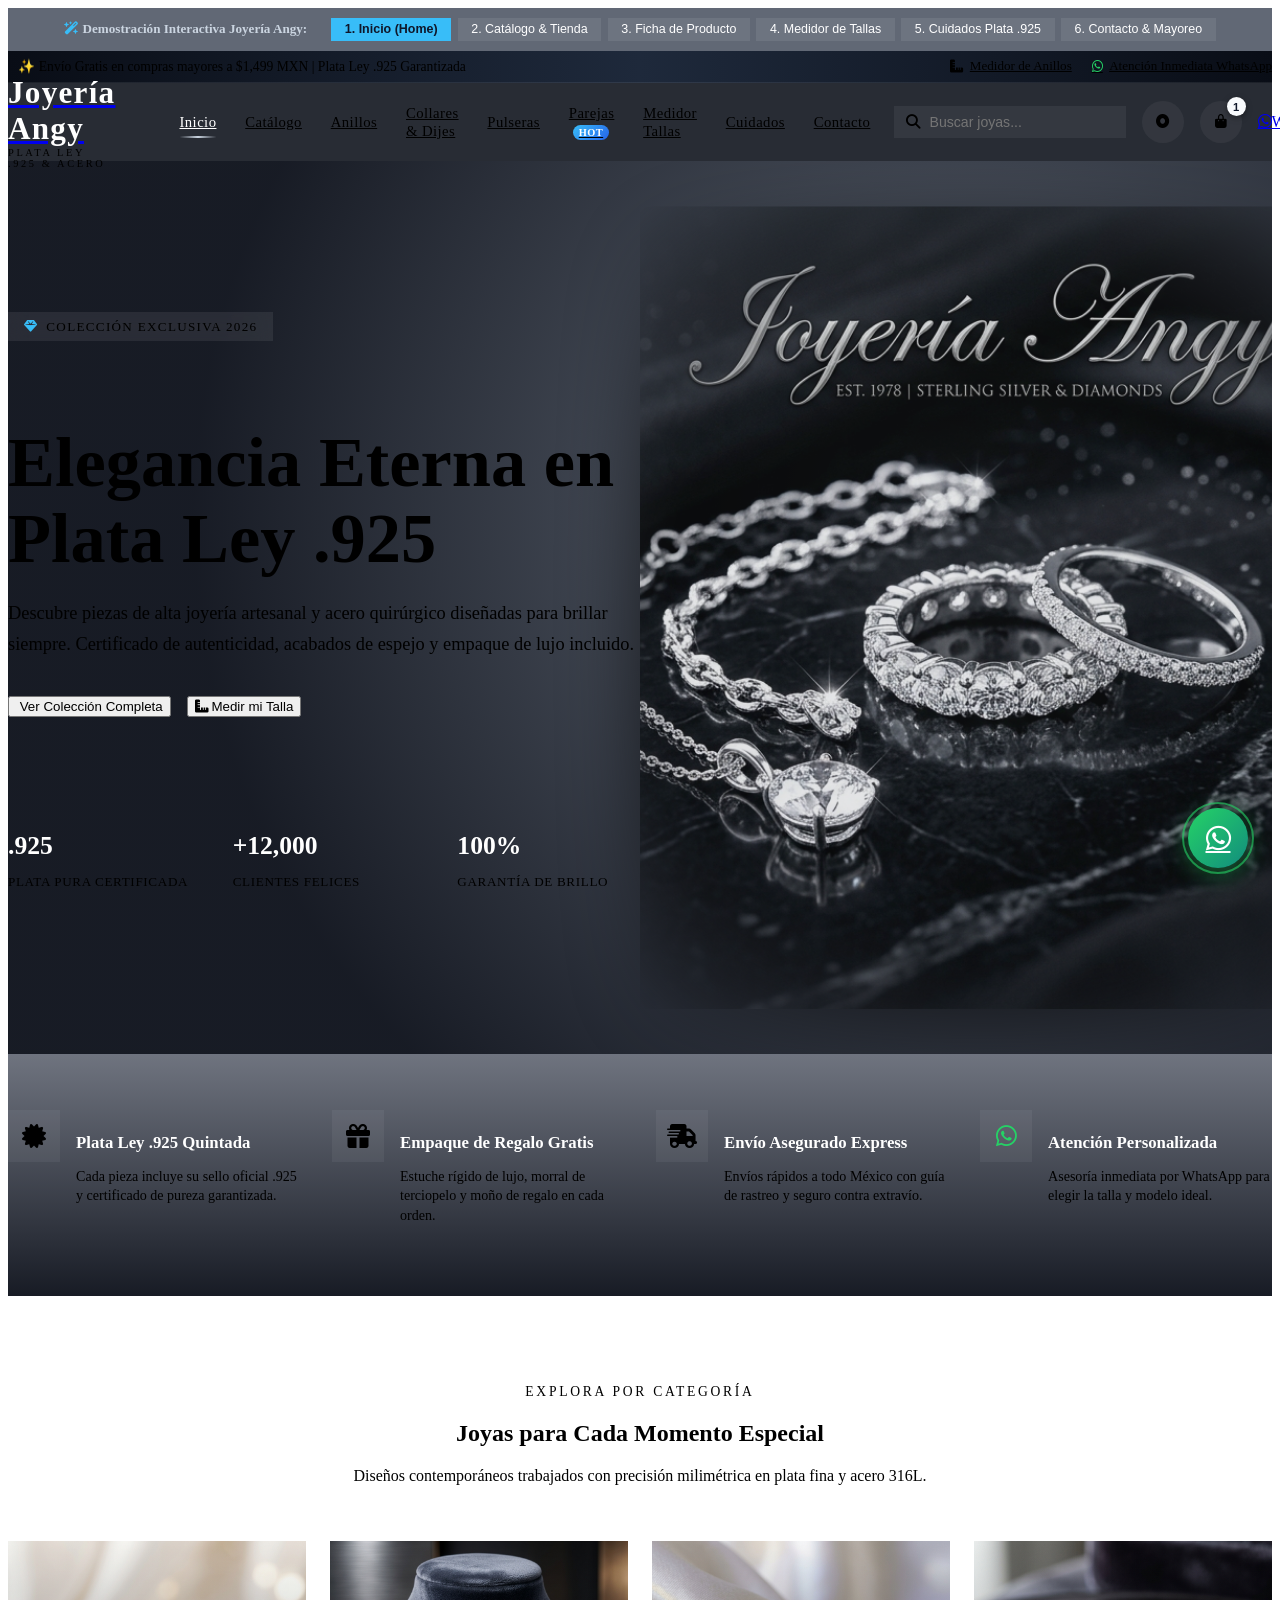
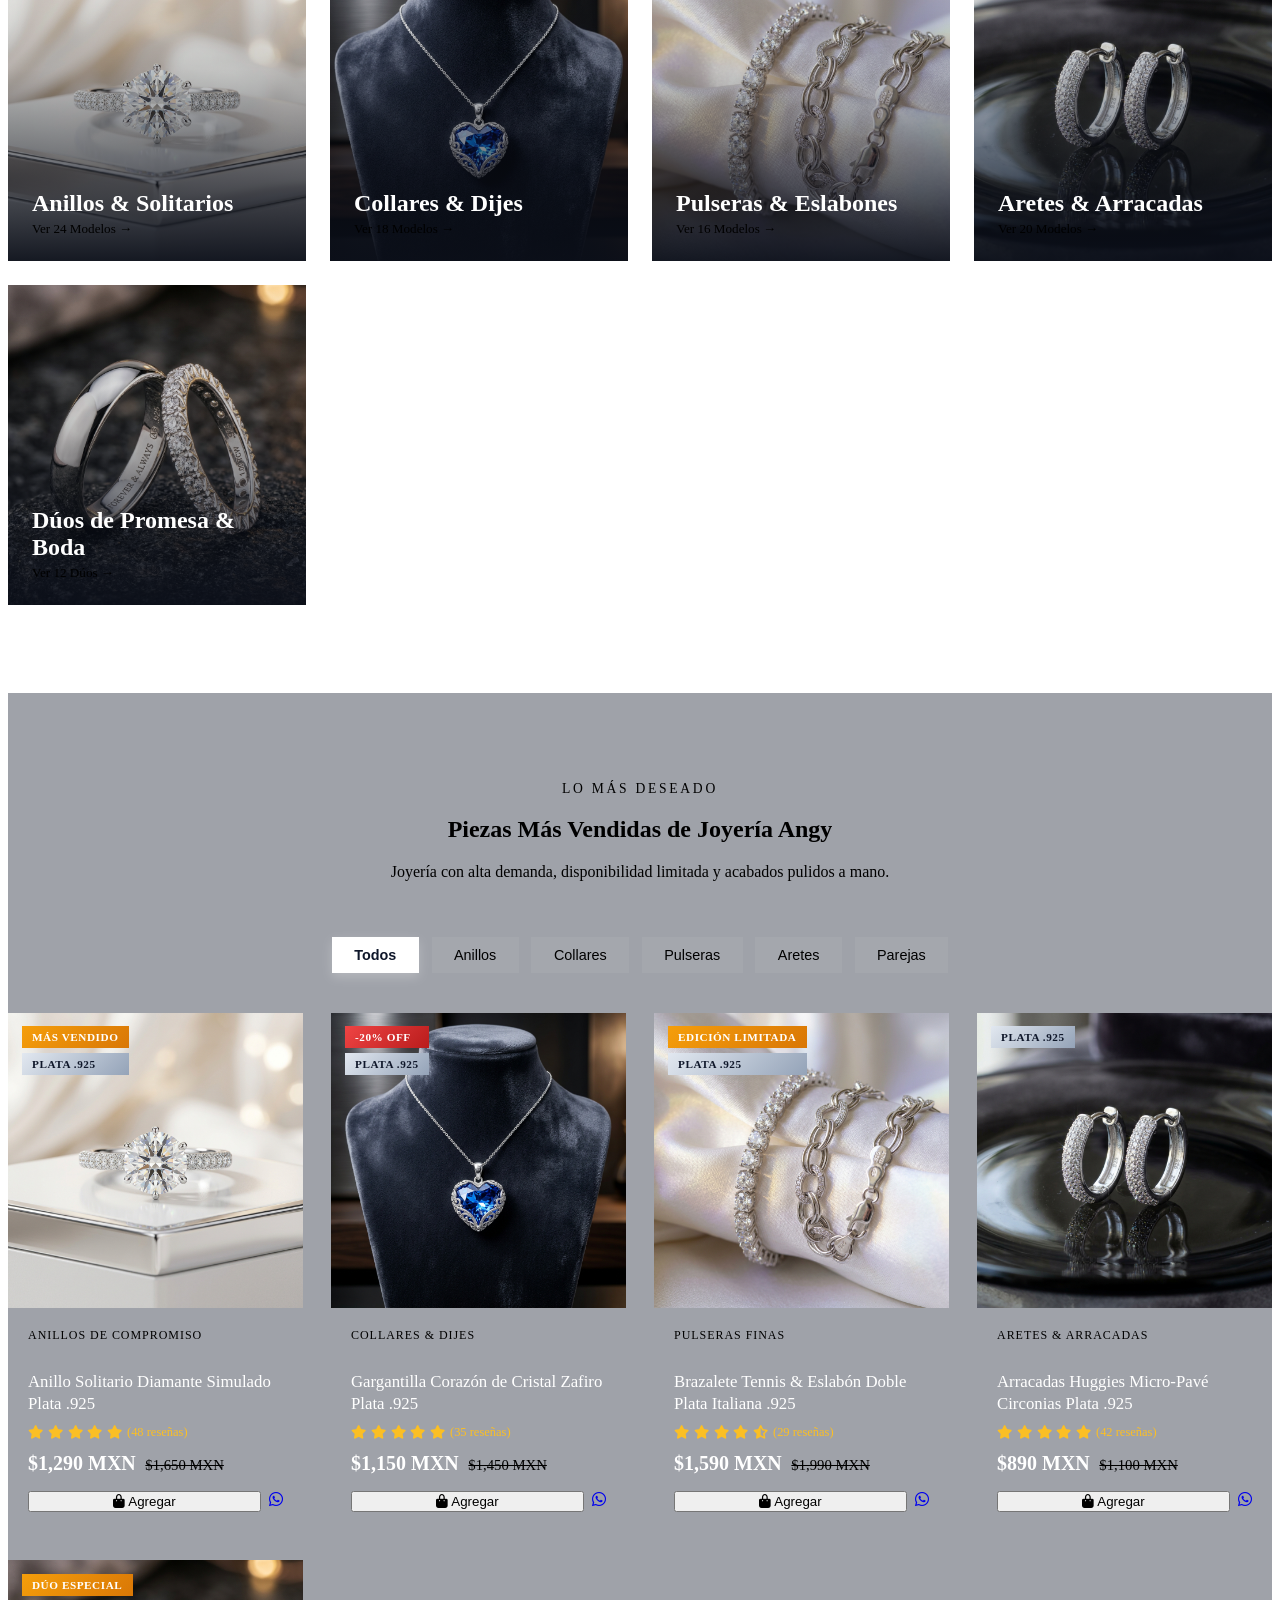
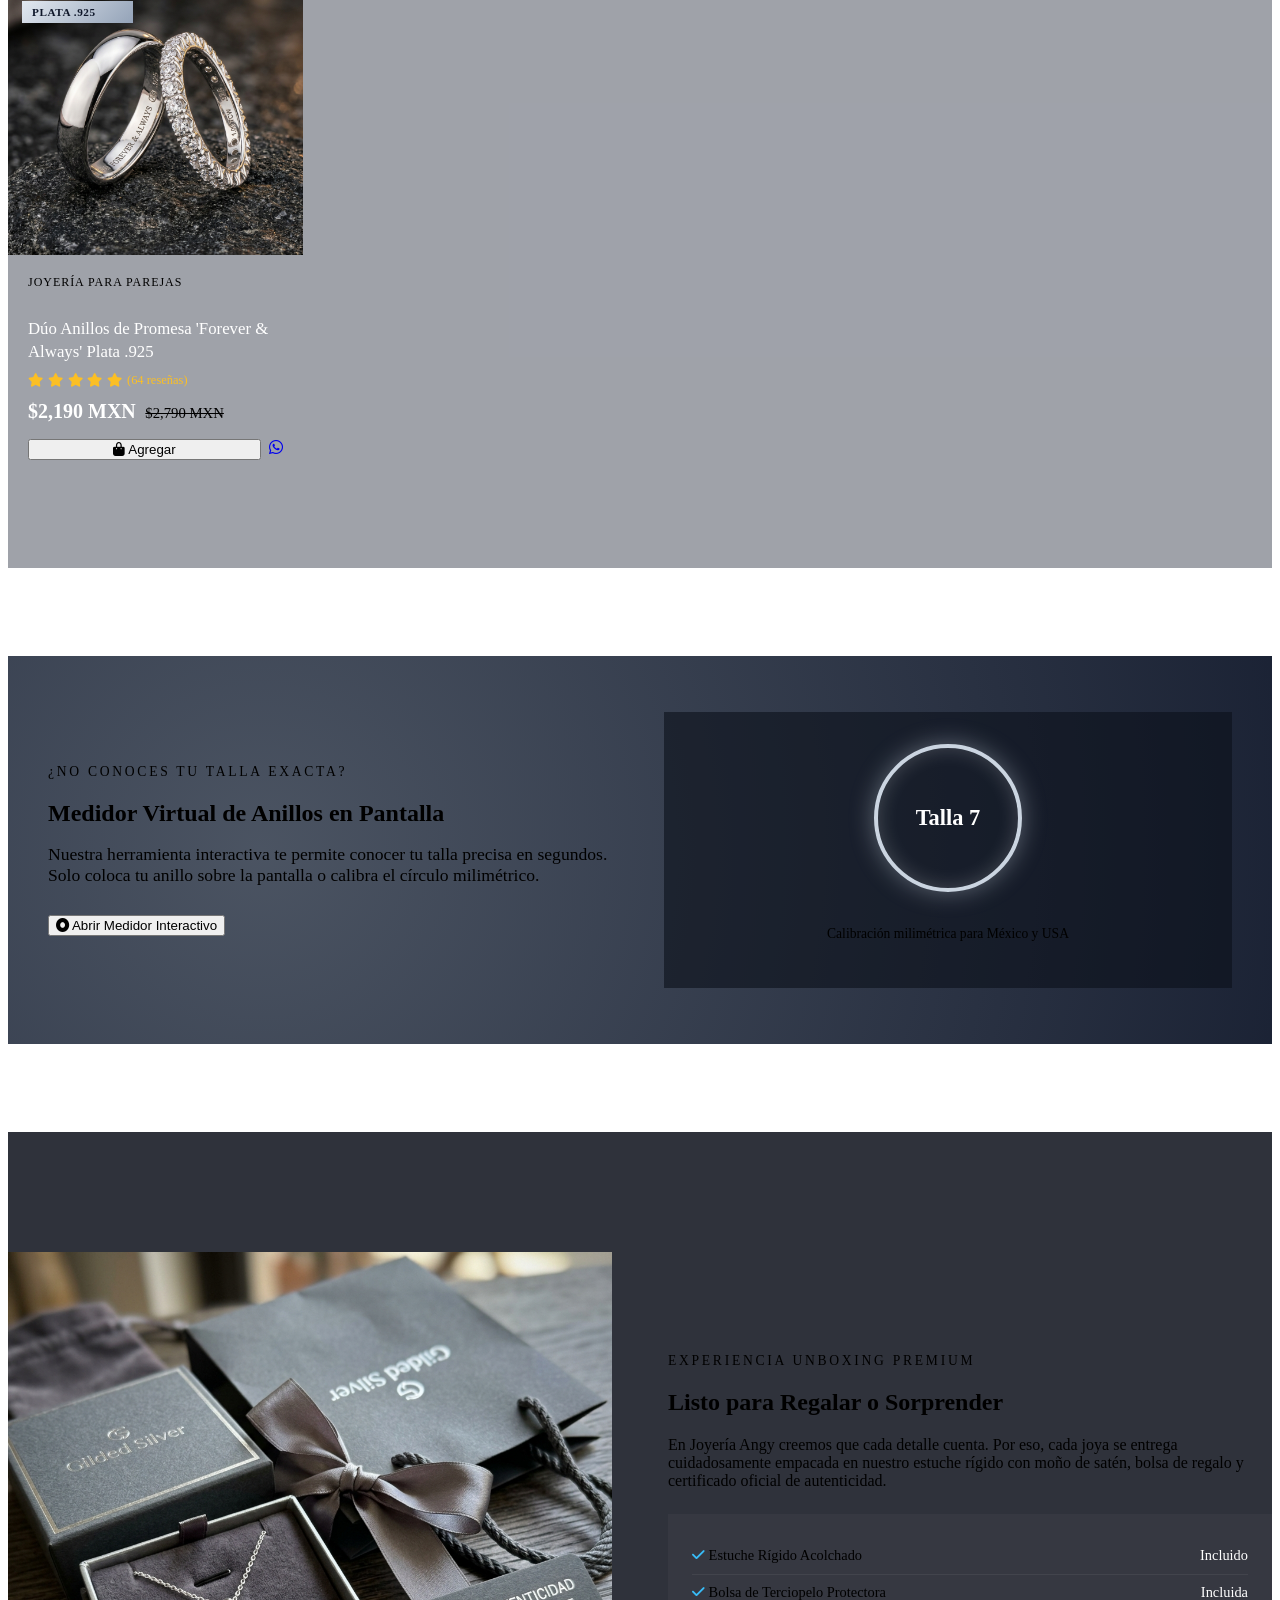
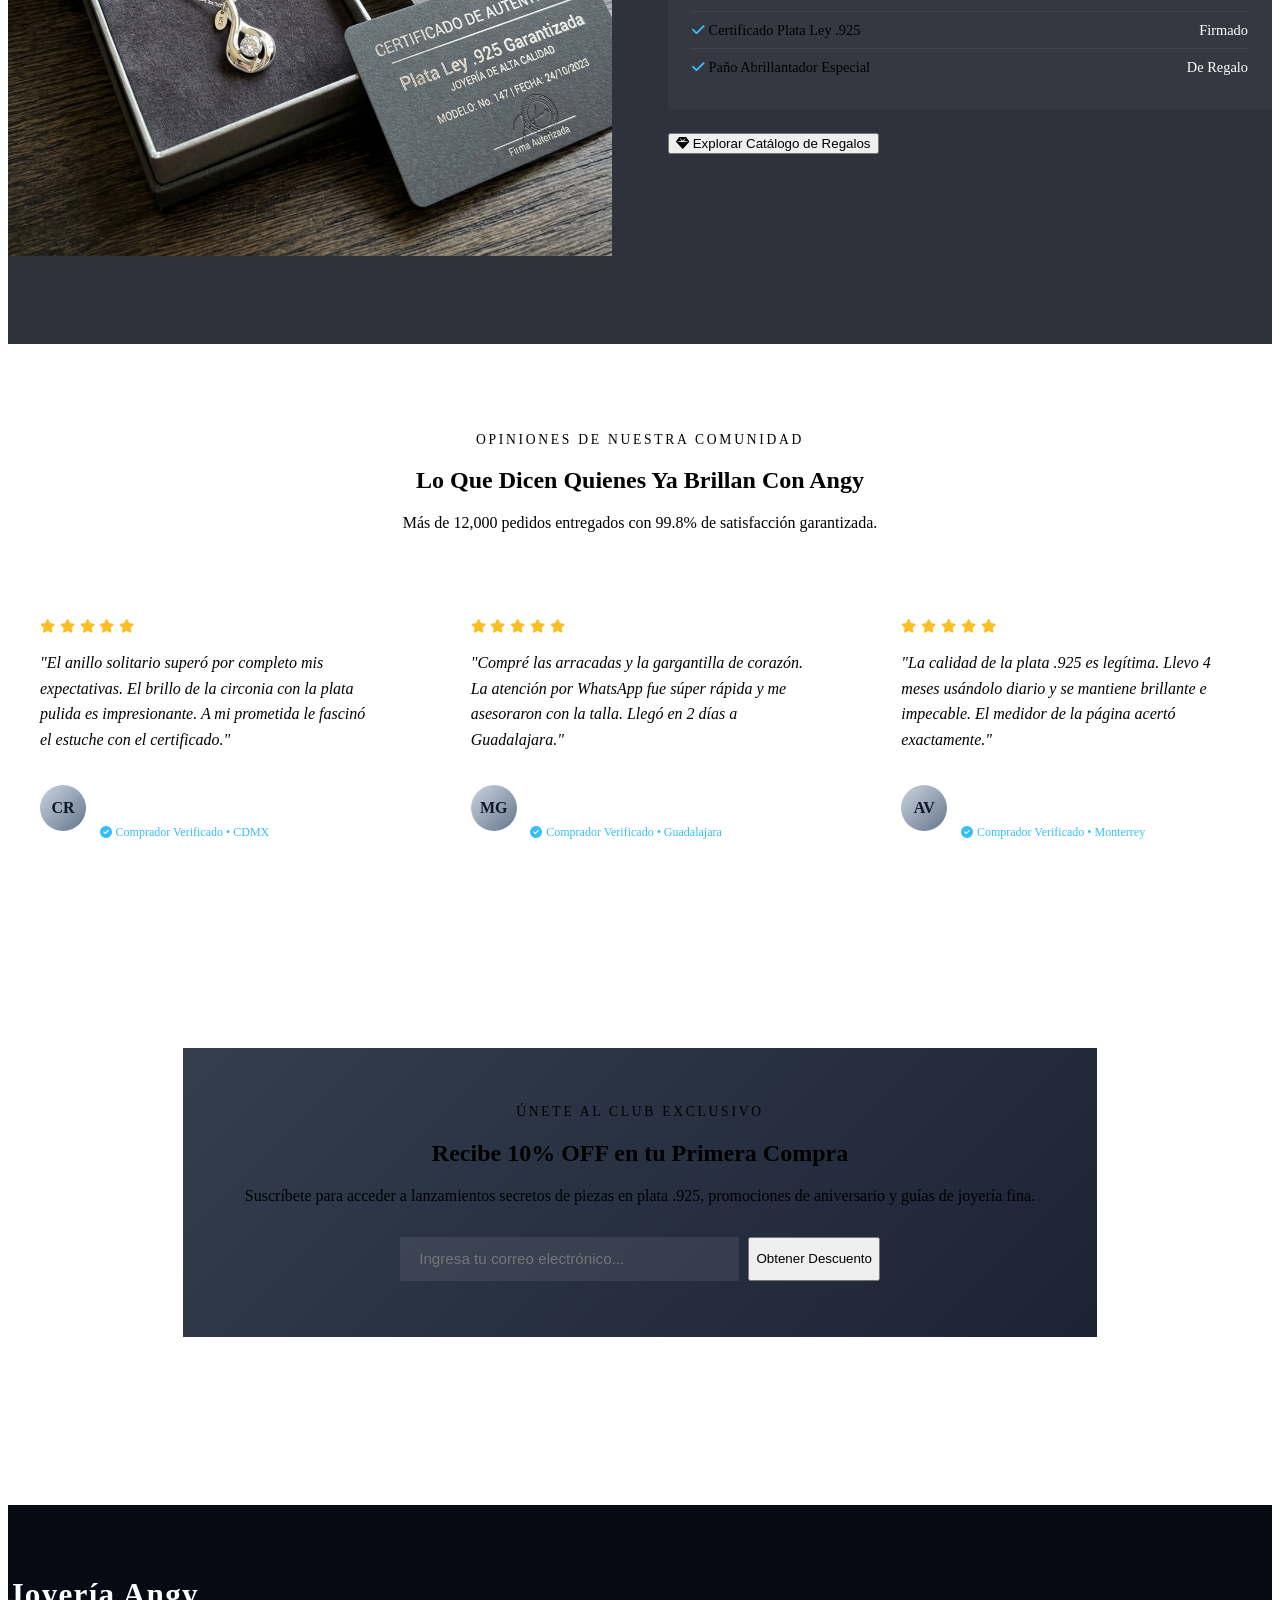
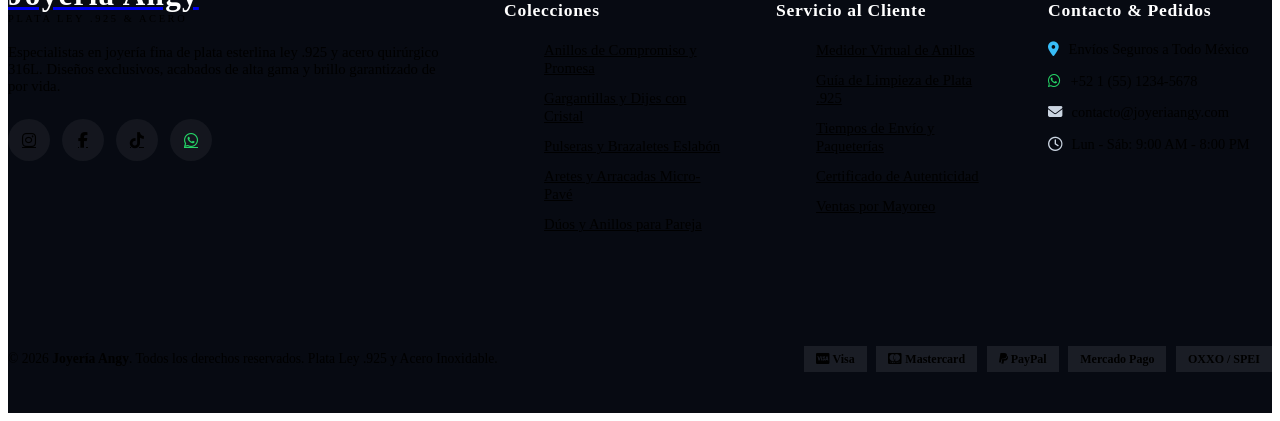
==== preview/index.html @ 86b0e639 "feat: tema WordPress Joyería Angy, catálogo, medidor de tallas y prototipo interactivo" ====
<!DOCTYPE html>
<html lang="es">
<head>
    <meta charset="UTF-8">
    <meta name="viewport" content="width=device-width, initial-scale=1.0">
    <title>Joyería Angy | Alta Joyería de Plata Ley .925 & Acero Inoxidable</title>
    <meta name="description" content="Diseños exclusivos de joyería fina en Plata Esterlina Ley .925 y Acero Quirúrgico en México. Anillos de compromiso, collares, pulseras y medidor virtual de tallas.">
    
    <!-- Fuentes Google Fonts: Cormorant Garamond & Outfit -->
    <link rel="preconnect" href="https://fonts.googleapis.com">
    <link rel="preconnect" href="https://fonts.gstatic.com" crossorigin>
    <link href="https://fonts.googleapis.com/css2?family=Cormorant+Garamond:ital,wght@0,400;0,600;0,700;1,400;1,600&family=Outfit:wght@300;400;500;600;700&display=swap" rel="stylesheet">
    
    <!-- Iconos FontAwesome 6 -->
    <link rel="stylesheet" href="https://cdnjs.cloudflare.com/ajax/libs/font-awesome/6.5.1/css/all.min.css">
    
    <!-- Estilos de Lujo del Tema WordPress -->
    <link rel="stylesheet" href="assets/css/styles.css">

    <style>
        /* Estilos complementarios para la vista interactiva */
        .page-view {
            display: none;
        }
        .page-view.active-view {
            display: block;
            animation: fadeInView 0.4s ease-out;
        }
        @keyframes fadeInView {
            from { opacity: 0; transform: translateY(10px); }
            to { opacity: 1; transform: translateY(0); }
        }

        .view-switch-banner {
            background: rgba(30, 41, 59, 0.7);
            border-bottom: 1px solid var(--border-silver);
            padding: 0.6rem 0;
            font-size: 0.82rem;
            color: #cbd5e1;
            display: flex;
            justify-content: center;
            align-items: center;
            gap: 1.5rem;
            flex-wrap: wrap;
        }

        .view-pill-btn {
            background: rgba(255, 255, 255, 0.08);
            border: 1px solid var(--border-glass);
            color: #ffffff;
            padding: 0.3rem 0.85rem;
            border-radius: var(--radius-full);
            font-size: 0.78rem;
            cursor: pointer;
            transition: var(--transition-fast);
        }

        .view-pill-btn:hover, .view-pill-btn.active {
            background: #38bdf8;
            color: #0f172a;
            font-weight: 600;
            border-color: #38bdf8;
        }

        .product-card {
            cursor: pointer;
        }
    </style>
</head>
<body>

<!-- Barra de Control del Prototipo Interactivo WordPress -->
<div class="view-switch-banner">
    <span><i class="fa-solid fa-wand-magic-sparkles" style="color: #38bdf8;"></i> <strong>Demostración Interactiva Joyería Angy:</strong></span>
    <div style="display: flex; gap: 0.4rem; flex-wrap: wrap;">
        <button class="view-pill-btn active" onclick="switchView('inicio')">1. Inicio (Home)</button>
        <button class="view-pill-btn" onclick="switchView('catalogo')">2. Catálogo & Tienda</button>
        <button class="view-pill-btn" onclick="switchView('producto')">3. Ficha de Producto</button>
        <button class="view-pill-btn" onclick="switchView('tallas')">4. Medidor de Tallas</button>
        <button class="view-pill-btn" onclick="switchView('cuidados')">5. Cuidados Plata .925</button>
        <button class="view-pill-btn" onclick="switchView('contacto')">6. Contacto & Mayoreo</button>
    </div>
</div>

<!-- Barra Superior de Anuncios -->
<div class="top-bar">
    <div class="container">
        <div class="top-bar-announcement">
            <span class="top-badge-pulse"></span>
            <span>✨ Envío Gratis en compras mayores a $1,499 MXN | Plata Ley .925 Garantizada</span>
        </div>
        <div class="top-bar-links">
            <a href="javascript:void(0)" class="top-bar-link open-ring-sizer-btn">
                <i class="fa-solid fa-ruler-combined"></i> Medidor de Anillos
            </a>
            <a href="https://wa.me/5215512345678?text=Hola%20Joyer%C3%ADa%20Angy,%20quisiera%20asesor%C3%ADa" target="_blank" class="top-bar-link">
                <i class="fa-brands fa-whatsapp" style="color: #25d366;"></i> Atención Inmediata WhatsApp
            </a>
        </div>
    </div>
</div>

<!-- Header & Navbar Sticky -->
<header class="site-header" id="siteHeader">
    <div class="container">
        <div class="nav-wrapper">
            
            <!-- Logo Joyería Angy -->
            <div class="site-brand">
                <a href="javascript:void(0)" onclick="switchView('inicio')">
                    <span class="brand-name">Joyería Angy</span>
                </a>
                <span class="brand-subtitle">Plata Ley .925 & Acero</span>
            </div>

            <!-- Menú Principal -->
            <nav class="main-navigation" aria-label="Menú Principal">
                <ul class="main-nav">
                    <li><a href="javascript:void(0)" onclick="switchView('inicio')" class="nav-link active" id="nav-inicio">Inicio</a></li>
                    <li><a href="javascript:void(0)" onclick="switchView('catalogo')" class="nav-link" id="nav-catalogo">Catálogo</a></li>
                    <li><a href="javascript:void(0)" onclick="switchView('catalogo', 'anillos')" class="nav-link">Anillos</a></li>
                    <li><a href="javascript:void(0)" onclick="switchView('catalogo', 'collares')" class="nav-link">Collares & Dijes</a></li>
                    <li><a href="javascript:void(0)" onclick="switchView('catalogo', 'pulseras')" class="nav-link">Pulseras</a></li>
                    <li><a href="javascript:void(0)" onclick="switchView('catalogo', 'parejas')" class="nav-link">Parejas <span class="nav-badge-new">HOT</span></a></li>
                    <li><a href="javascript:void(0)" onclick="switchView('tallas')" class="nav-link" id="nav-tallas">Medidor Tallas</a></li>
                    <li><a href="javascript:void(0)" onclick="switchView('cuidados')" class="nav-link" id="nav-cuidados">Cuidados</a></li>
                    <li><a href="javascript:void(0)" onclick="switchView('contacto')" class="nav-link" id="nav-contacto">Contacto</a></li>
                </ul>
            </nav>

            <!-- Acciones -->
            <div class="header-actions">
                <div class="search-trigger-box">
                    <i class="fa-solid fa-magnifying-glass search-icon-inside"></i>
                    <input type="text" placeholder="Buscar joyas..." class="search-input-header" id="globalSearchInput">
                </div>

                <button class="icon-action-btn open-ring-sizer-btn" title="Medidor de Tallas de Anillos">
                    <i class="fa-solid fa-circle-dot"></i>
                </button>

                <button class="icon-action-btn cart-toggle-btn" title="Ver Carrito de Joyería">
                    <i class="fa-solid fa-bag-shopping"></i>
                    <span class="cart-count-badge">1</span>
                </button>

                <a href="https://wa.me/5215512345678?text=Hola%20Joyer%C3%ADa%20Angy,%20quisiera%20atenci%C3%B3n%20para%20un%20pedido" target="_blank" class="btn btn-whatsapp btn-sm" style="display: inline-flex;">
                    <i class="fa-brands fa-whatsapp"></i> WhatsApp
                </a>
            </div>

        </div>
    </div>
</header>

<!-- =========================================================================
     VISTA 1: INICIO (HOME PAGE)
========================================================================= -->
<div id="view-inicio" class="page-view active-view">
    
    <!-- 1. Hero Section -->
    <section class="hero-section">
        <div class="container">
            <div class="hero-content">
                <div class="hero-badge">
                    <i class="fa-solid fa-gem" style="color: #38bdf8;"></i> Colección Exclusiva 2026
                </div>
                <h1 class="hero-title text-gradient-silver">
                    Elegancia Eterna en Plata Ley .925
                </h1>
                <p class="hero-desc">
                    Descubre piezas de alta joyería artesanal y acero quirúrgico diseñadas para brillar siempre. Certificado de autenticidad, acabados de espejo y empaque de lujo incluido.
                </p>
                <div class="hero-cta-group">
                    <button class="btn btn-primary" onclick="switchView('catalogo')">
                        <i class="fa-solid fa-sparkles"></i> Ver Colección Completa
                    </button>
                    <button class="btn btn-outline-silver open-ring-sizer-btn">
                        <i class="fa-solid fa-ruler-combined"></i> Medir mi Talla
                    </button>
                </div>

                <!-- Estadísticas de Confianza -->
                <div class="hero-stats">
                    <div class="hero-stat-item">
                        <h4>.925</h4>
                        <p>Plata Pura Certificada</p>
                    </div>
                    <div class="hero-stat-item">
                        <h4>+12,000</h4>
                        <p>Clientes Felices</p>
                    </div>
                    <div class="hero-stat-item">
                        <h4>100%</h4>
                        <p>Garantía de Brillo</p>
                    </div>
                </div>
            </div>
        </div>

        <div class="hero-bg-media">
            <img src="assets/images/hero-banner.jpg" alt="Joyería Angy Plata Ley .925">
        </div>
    </section>

    <!-- 2. Sellos de Confianza -->
    <section class="trust-banner">
        <div class="container">
            <div class="trust-grid">
                <div class="trust-card">
                    <div class="trust-icon-box">
                        <i class="fa-solid fa-certificate"></i>
                    </div>
                    <div class="trust-text">
                        <h4>Plata Ley .925 Quintada</h4>
                        <p>Cada pieza incluye su sello oficial .925 y certificado de pureza garantizada.</p>
                    </div>
                </div>

                <div class="trust-card">
                    <div class="trust-icon-box">
                        <i class="fa-solid fa-gift"></i>
                    </div>
                    <div class="trust-text">
                        <h4>Empaque de Regalo Gratis</h4>
                        <p>Estuche rígido de lujo, morral de terciopelo y moño de regalo en cada orden.</p>
                    </div>
                </div>

                <div class="trust-card">
                    <div class="trust-icon-box">
                        <i class="fa-solid fa-truck-fast"></i>
                    </div>
                    <div class="trust-text">
                        <h4>Envío Asegurado Express</h4>
                        <p>Envíos rápidos a todo México con guía de rastreo y seguro contra extravío.</p>
                    </div>
                </div>

                <div class="trust-card">
                    <div class="trust-icon-box">
                        <i class="fa-brands fa-whatsapp" style="color: #25d366;"></i>
                    </div>
                    <div class="trust-text">
                        <h4>Atención Personalizada</h4>
                        <p>Asesoría inmediata por WhatsApp para elegir la talla y modelo ideal.</p>
                    </div>
                </div>
            </div>
        </div>
    </section>

    <!-- 3. Categorías Destacadas -->
    <section class="section-padding">
        <div class="container">
            <div class="section-header">
                <span class="section-subtitle">Explora por Categoría</span>
                <h2 class="text-gradient-silver">Joyas para Cada Momento Especial</h2>
                <p>Diseños contemporáneos trabajados con precisión milimétrica en plata fina y acero 316L.</p>
            </div>

            <div class="categories-grid">
                <div class="category-card" onclick="switchView('catalogo', 'anillos')">
                    <img src="assets/images/anillo-solitario.jpg" alt="Anillos de Plata .925">
                    <div class="category-overlay">
                        <h3 class="category-title">Anillos & Solitarios</h3>
                        <span class="category-count">Ver 24 Modelos &rarr;</span>
                    </div>
                </div>

                <div class="category-card" onclick="switchView('catalogo', 'collares')">
                    <img src="assets/images/collar-corazon.jpg" alt="Collares y Dijes Plata .925">
                    <div class="category-overlay">
                        <h3 class="category-title">Collares & Dijes</h3>
                        <span class="category-count">Ver 18 Modelos &rarr;</span>
                    </div>
                </div>

                <div class="category-card" onclick="switchView('catalogo', 'pulseras')">
                    <img src="assets/images/pulsera-eslabones.jpg" alt="Pulseras de Plata .925">
                    <div class="category-overlay">
                        <h3 class="category-title">Pulseras & Eslabones</h3>
                        <span class="category-count">Ver 16 Modelos &rarr;</span>
                    </div>
                </div>

                <div class="category-card" onclick="switchView('catalogo', 'aretes')">
                    <img src="assets/images/aretes-arracadas.jpg" alt="Aretes y Arracadas Plata .925">
                    <div class="category-overlay">
                        <h3 class="category-title">Aretes & Arracadas</h3>
                        <span class="category-count">Ver 20 Modelos &rarr;</span>
                    </div>
                </div>

                <div class="category-card" onclick="switchView('catalogo', 'parejas')">
                    <img src="assets/images/anillos-pareja.jpg" alt="Anillos para Pareja Plata .925">
                    <div class="category-overlay">
                        <h3 class="category-title">Dúos de Promesa & Boda</h3>
                        <span class="category-count">Ver 12 Dúos &rarr;</span>
                    </div>
                </div>
            </div>
        </div>
    </section>

    <!-- 4. Catálogo Destacado / Más Vendidos -->
    <section class="section-padding" style="background: rgba(15, 23, 42, 0.4);">
        <div class="container">
            <div class="section-header">
                <span class="section-subtitle">Lo Más Deseado</span>
                <h2 class="text-gradient-silver">Piezas Más Vendidas de Joyería Angy</h2>
                <p>Joyería con alta demanda, disponibilidad limitada y acabados pulidos a mano.</p>
            </div>

            <!-- Filtros de Pestañas -->
            <div class="product-tabs">
                <button class="tab-btn active" data-category="all">Todos</button>
                <button class="tab-btn" data-category="anillos">Anillos</button>
                <button class="tab-btn" data-category="collares">Collares</button>
                <button class="tab-btn" data-category="pulseras">Pulseras</button>
                <button class="tab-btn" data-category="aretes">Aretes</button>
                <button class="tab-btn" data-category="parejas">Parejas</button>
            </div>

            <!-- Grid de Productos -->
            <div class="products-grid">
                
                <!-- Producto 1: Anillo Solitario -->
                <div class="product-card" data-category="anillos" onclick="openProductDetail('prod-1')">
                    <div class="product-image-wrap">
                        <span class="product-badges">
                            <span class="badge badge-hot">Más Vendido</span>
                            <span class="badge badge-silver">Plata .925</span>
                        </span>
                        <div class="product-actions-hover" onclick="event.stopPropagation()">
                            <button class="action-icon-btn wishlist-btn" data-id="p1" onclick="toggleWishlist('p1', 'Anillo Solitario Brillante .925')"><i class="fa-regular fa-heart"></i></button>
                            <button class="action-icon-btn open-ring-sizer-btn"><i class="fa-solid fa-ruler"></i></button>
                        </div>
                        <img src="assets/images/anillo-solitario.jpg" alt="Anillo Solitario Plata .925">
                    </div>
                    <div class="product-info">
                        <span class="product-meta-tag">Anillos de Compromiso</span>
                        <h4 class="product-title">Anillo Solitario Diamante Simulado Plata .925</h4>
                        <div class="product-rating">
                            <i class="fa-solid fa-star"></i><i class="fa-solid fa-star"></i><i class="fa-solid fa-star"></i><i class="fa-solid fa-star"></i><i class="fa-solid fa-star"></i>
                            <span class="rating-count">(48 reseñas)</span>
                        </div>
                        <div class="product-price-row">
                            <span class="current-price">$1,290 MXN</span>
                            <span class="regular-price">$1,650 MXN</span>
                        </div>
                        <div class="product-btn-group" onclick="event.stopPropagation()">
                            <button class="btn btn-primary btn-sm add-to-cart-quick" data-id="prod-1" data-price="1290">
                                <i class="fa-solid fa-bag-shopping"></i> Agregar
                            </button>
                            <a href="#" class="btn btn-whatsapp btn-sm btn-whatsapp-product" data-title="Anillo Solitario Diamante Simulado Plata .925" data-price="1290">
                                <i class="fa-brands fa-whatsapp"></i>
                            </a>
                        </div>
                    </div>
                </div>

                <!-- Producto 2: Collar Corazón Zafiro -->
                <div class="product-card" data-category="collares" onclick="openProductDetail('prod-2')">
                    <div class="product-image-wrap">
                        <span class="product-badges">
                            <span class="badge badge-sale">-20% OFF</span>
                            <span class="badge badge-silver">Plata .925</span>
                        </span>
                        <div class="product-actions-hover" onclick="event.stopPropagation()">
                            <button class="action-icon-btn wishlist-btn" data-id="p2" onclick="toggleWishlist('p2', 'Gargantilla Corazón de Cristal Zafiro')"><i class="fa-regular fa-heart"></i></button>
                        </div>
                        <img src="assets/images/collar-corazon.jpg" alt="Gargantilla Corazón de Cristal Zafiro">
                    </div>
                    <div class="product-info">
                        <span class="product-meta-tag">Collares & Dijes</span>
                        <h4 class="product-title">Gargantilla Corazón de Cristal Zafiro Plata .925</h4>
                        <div class="product-rating">
                            <i class="fa-solid fa-star"></i><i class="fa-solid fa-star"></i><i class="fa-solid fa-star"></i><i class="fa-solid fa-star"></i><i class="fa-solid fa-star"></i>
                            <span class="rating-count">(35 reseñas)</span>
                        </div>
                        <div class="product-price-row">
                            <span class="current-price">$1,150 MXN</span>
                            <span class="regular-price">$1,450 MXN</span>
                        </div>
                        <div class="product-btn-group" onclick="event.stopPropagation()">
                            <button class="btn btn-primary btn-sm add-to-cart-quick" data-id="prod-2" data-price="1150">
                                <i class="fa-solid fa-bag-shopping"></i> Agregar
                            </button>
                            <a href="#" class="btn btn-whatsapp btn-sm btn-whatsapp-product" data-title="Gargantilla Corazón Cristal Zafiro" data-price="1150">
                                <i class="fa-brands fa-whatsapp"></i>
                            </a>
                        </div>
                    </div>
                </div>

                <!-- Producto 3: Pulsera Tenis y Eslabones -->
                <div class="product-card" data-category="pulseras" onclick="openProductDetail('prod-3')">
                    <div class="product-image-wrap">
                        <span class="product-badges">
                            <span class="badge badge-hot">Edición Limitada</span>
                            <span class="badge badge-silver">Plata .925</span>
                        </span>
                        <div class="product-actions-hover" onclick="event.stopPropagation()">
                            <button class="action-icon-btn wishlist-btn" data-id="p3" onclick="toggleWishlist('p3', 'Brazalete Tennis & Eslabón Combinado')"><i class="fa-regular fa-heart"></i></button>
                        </div>
                        <img src="assets/images/pulsera-eslabones.jpg" alt="Brazalete Tennis de Plata .925">
                    </div>
                    <div class="product-info">
                        <span class="product-meta-tag">Pulseras Finas</span>
                        <h4 class="product-title">Brazalete Tennis & Eslabón Doble Plata Italiana .925</h4>
                        <div class="product-rating">
                            <i class="fa-solid fa-star"></i><i class="fa-solid fa-star"></i><i class="fa-solid fa-star"></i><i class="fa-solid fa-star"></i><i class="fa-solid fa-star-half-stroke"></i>
                            <span class="rating-count">(29 reseñas)</span>
                        </div>
                        <div class="product-price-row">
                            <span class="current-price">$1,590 MXN</span>
                            <span class="regular-price">$1,990 MXN</span>
                        </div>
                        <div class="product-btn-group" onclick="event.stopPropagation()">
                            <button class="btn btn-primary btn-sm add-to-cart-quick" data-id="prod-3" data-price="1590">
                                <i class="fa-solid fa-bag-shopping"></i> Agregar
                            </button>
                            <a href="#" class="btn btn-whatsapp btn-sm btn-whatsapp-product" data-title="Brazalete Tennis Eslabón Plata" data-price="1590">
                                <i class="fa-brands fa-whatsapp"></i>
                            </a>
                        </div>
                    </div>
                </div>

                <!-- Producto 4: Aretes Arracadas Micro-Pavé -->
                <div class="product-card" data-category="aretes" onclick="openProductDetail('prod-4')">
                    <div class="product-image-wrap">
                        <span class="product-badges">
                            <span class="badge badge-silver">Plata .925</span>
                        </span>
                        <div class="product-actions-hover" onclick="event.stopPropagation()">
                            <button class="action-icon-btn wishlist-btn" data-id="p4" onclick="toggleWishlist('p4', 'Arracadas Huggies Pavé Plata')"><i class="fa-regular fa-heart"></i></button>
                        </div>
                        <img src="assets/images/aretes-arracadas.jpg" alt="Arracadas Huggies Pavé Plata .925">
                    </div>
                    <div class="product-info">
                        <span class="product-meta-tag">Aretes & Arracadas</span>
                        <h4 class="product-title">Arracadas Huggies Micro-Pavé Circonias Plata .925</h4>
                        <div class="product-rating">
                            <i class="fa-solid fa-star"></i><i class="fa-solid fa-star"></i><i class="fa-solid fa-star"></i><i class="fa-solid fa-star"></i><i class="fa-solid fa-star"></i>
                            <span class="rating-count">(42 reseñas)</span>
                        </div>
                        <div class="product-price-row">
                            <span class="current-price">$890 MXN</span>
                            <span class="regular-price">$1,100 MXN</span>
                        </div>
                        <div class="product-btn-group" onclick="event.stopPropagation()">
                            <button class="btn btn-primary btn-sm add-to-cart-quick" data-id="prod-4" data-price="890">
                                <i class="fa-solid fa-bag-shopping"></i> Agregar
                            </button>
                            <a href="#" class="btn btn-whatsapp btn-sm btn-whatsapp-product" data-title="Arracadas Huggies Micro-Pavé" data-price="890">
                                <i class="fa-brands fa-whatsapp"></i>
                            </a>
                        </div>
                    </div>
                </div>

                <!-- Producto 5: Anillos Dúo Pareja -->
                <div class="product-card" data-category="parejas" onclick="openProductDetail('prod-5')">
                    <div class="product-image-wrap">
                        <span class="product-badges">
                            <span class="badge badge-hot">Dúo Especial</span>
                            <span class="badge badge-silver">Plata .925</span>
                        </span>
                        <div class="product-actions-hover" onclick="event.stopPropagation()">
                            <button class="action-icon-btn wishlist-btn" data-id="p5" onclick="toggleWishlist('p5', 'Dúo de Anillos de Pareja Eternidad')"><i class="fa-regular fa-heart"></i></button>
                        </div>
                        <img src="assets/images/anillos-pareja.jpg" alt="Dúo de Anillos de Pareja Plata .925">
                    </div>
                    <div class="product-info">
                        <span class="product-meta-tag">Joyería para Parejas</span>
                        <h4 class="product-title">Dúo Anillos de Promesa 'Forever & Always' Plata .925</h4>
                        <div class="product-rating">
                            <i class="fa-solid fa-star"></i><i class="fa-solid fa-star"></i><i class="fa-solid fa-star"></i><i class="fa-solid fa-star"></i><i class="fa-solid fa-star"></i>
                            <span class="rating-count">(64 reseñas)</span>
                        </div>
                        <div class="product-price-row">
                            <span class="current-price">$2,190 MXN</span>
                            <span class="regular-price">$2,790 MXN</span>
                        </div>
                        <div class="product-btn-group" onclick="event.stopPropagation()">
                            <button class="btn btn-primary btn-sm add-to-cart-quick" data-id="prod-5" data-price="2190">
                                <i class="fa-solid fa-bag-shopping"></i> Agregar
                            </button>
                            <a href="#" class="btn btn-whatsapp btn-sm btn-whatsapp-product" data-title="Dúo Anillos Pareja Forever" data-price="2190">
                                <i class="fa-brands fa-whatsapp"></i>
                            </a>
                        </div>
                    </div>
                </div>

            </div>
        </div>
    </section>

    <!-- 5. Medidor de Tallas CTA -->
    <section class="section-padding">
        <div class="container">
            <div class="ring-sizer-cta">
                <div class="ring-sizer-content">
                    <span class="section-subtitle">¿No conoces tu talla exacta?</span>
                    <h2 class="text-gradient-silver">Medidor Virtual de Anillos en Pantalla</h2>
                    <p>Nuestra herramienta interactiva te permite conocer tu talla precisa en segundos. Solo coloca tu anillo sobre la pantalla o calibra el círculo milimétrico.</p>
                    <button class="btn btn-primary open-ring-sizer-btn">
                        <i class="fa-solid fa-circle-dot"></i> Abrir Medidor Interactivo
                    </button>
                </div>
                <div class="sizer-preview-visual">
                    <div class="virtual-ring-sample">
                        <span>Talla 7</span>
                    </div>
                    <p style="font-size:0.85rem; color:var(--color-silver-mid);">Calibración milimétrica para México y USA</p>
                </div>
            </div>
        </div>
    </section>

    <!-- 6. Unboxing y Certificado -->
    <section class="section-padding" style="background: rgba(11, 15, 25, 0.85);">
        <div class="container">
            <div class="product-detail-grid" style="align-items: center;">
                <div class="product-gallery-main">
                    <img src="assets/images/empaque-certificado.jpg" alt="Empaque de Regalo y Certificado Joyería Angy">
                </div>
                <div>
                    <span class="section-subtitle">Experiencia Unboxing Premium</span>
                    <h2 class="text-gradient-silver" style="margin-bottom: 1.25rem;">Listo para Regalar o Sorprender</h2>
                    <p style="margin-bottom: 1.25rem;">En Joyería Angy creemos que cada detalle cuenta. Por eso, cada joya se entrega cuidadosamente empacada en nuestro estuche rígido con moño de satén, bolsa de regalo y certificado oficial de autenticidad.</p>
                    
                    <div class="detail-specs-box">
                        <div class="spec-item">
                            <span class="spec-name"><i class="fa-solid fa-check" style="color:#38bdf8;"></i> Estuche Rígido Acolchado</span>
                            <span class="spec-val">Incluido</span>
                        </div>
                        <div class="spec-item">
                            <span class="spec-name"><i class="fa-solid fa-check" style="color:#38bdf8;"></i> Bolsa de Terciopelo Protectora</span>
                            <span class="spec-val">Incluida</span>
                        </div>
                        <div class="spec-item">
                            <span class="spec-name"><i class="fa-solid fa-check" style="color:#38bdf8;"></i> Certificado Plata Ley .925</span>
                            <span class="spec-val">Firmado</span>
                        </div>
                        <div class="spec-item">
                            <span class="spec-name"><i class="fa-solid fa-check" style="color:#38bdf8;"></i> Paño Abrillantador Especial</span>
                            <span class="spec-val">De Regalo</span>
                        </div>
                    </div>

                    <button class="btn btn-primary" onclick="switchView('catalogo')">
                        <i class="fa-solid fa-gem"></i> Explorar Catálogo de Regalos
                    </button>
                </div>
            </div>
        </div>
    </section>

    <!-- 7. Reseñas y Testimonios -->
    <section class="section-padding">
        <div class="container">
            <div class="section-header">
                <span class="section-subtitle">Opiniones de Nuestra Comunidad</span>
                <h2 class="text-gradient-silver">Lo Que Dicen Quienes Ya Brillan Con Angy</h2>
                <p>Más de 12,000 pedidos entregados con 99.8% de satisfacción garantizada.</p>
            </div>

            <div class="reviews-grid">
                <div class="glass-panel review-card">
                    <div>
                        <div class="product-rating" style="margin-bottom: 1rem;">
                            <i class="fa-solid fa-star"></i><i class="fa-solid fa-star"></i><i class="fa-solid fa-star"></i><i class="fa-solid fa-star"></i><i class="fa-solid fa-star"></i>
                        </div>
                        <p class="review-quote">"El anillo solitario superó por completo mis expectativas. El brillo de la circonia con la plata pulida es impresionante. A mi prometida le fascinó el estuche con el certificado."</p>
                    </div>
                    <div class="reviewer-profile">
                        <div class="reviewer-avatar">CR</div>
                        <div class="reviewer-info">
                            <h5>Carlos Ramírez</h5>
                            <span class="verified-buyer-badge"><i class="fa-solid fa-circle-check"></i> Comprador Verificado • CDMX</span>
                        </div>
                    </div>
                </div>

                <div class="glass-panel review-card">
                    <div>
                        <div class="product-rating" style="margin-bottom: 1rem;">
                            <i class="fa-solid fa-star"></i><i class="fa-solid fa-star"></i><i class="fa-solid fa-star"></i><i class="fa-solid fa-star"></i><i class="fa-solid fa-star"></i>
                        </div>
                        <p class="review-quote">"Compré las arracadas y la gargantilla de corazón. La atención por WhatsApp fue súper rápida y me asesoraron con la talla. Llegó en 2 días a Guadalajara."</p>
                    </div>
                    <div class="reviewer-profile">
                        <div class="reviewer-avatar">MG</div>
                        <div class="reviewer-info">
                            <h5>Mariana Gómez</h5>
                            <span class="verified-buyer-badge"><i class="fa-solid fa-circle-check"></i> Comprador Verificado • Guadalajara</span>
                        </div>
                    </div>
                </div>

                <div class="glass-panel review-card">
                    <div>
                        <div class="product-rating" style="margin-bottom: 1rem;">
                            <i class="fa-solid fa-star"></i><i class="fa-solid fa-star"></i><i class="fa-solid fa-star"></i><i class="fa-solid fa-star"></i><i class="fa-solid fa-star"></i>
                        </div>
                        <p class="review-quote">"La calidad de la plata .925 es legítima. Llevo 4 meses usándolo diario y se mantiene brillante e impecable. El medidor de la página acertó exactamente."</p>
                    </div>
                    <div class="reviewer-profile">
                        <div class="reviewer-avatar">AV</div>
                        <div class="reviewer-info">
                            <h5>Andrea Villarreal</h5>
                            <span class="verified-buyer-badge"><i class="fa-solid fa-circle-check"></i> Comprador Verificado • Monterrey</span>
                        </div>
                    </div>
                </div>
            </div>
        </div>
    </section>

</div>

<!-- =========================================================================
     VISTA 2: CATÁLOGO / TIENDA COMPLETA
========================================================================= -->
<div id="view-catalogo" class="page-view">
    <main class="section-padding">
        <div class="container">
            <header class="section-header">
                <span class="section-subtitle">Tienda Oficial de Plata .925 & Acero</span>
                <h1 class="text-gradient-silver">Catálogo Completo de Joyería</h1>
                <p>Explora nuestras exclusivas piezas artesanales con quintado oficial, garantía de por vida y opciones de compra directa en línea o por WhatsApp.</p>
            </header>

            <!-- Filtros de Pestañas -->
            <div class="product-tabs" style="margin-bottom: 3rem;">
                <button class="tab-btn active" data-category="all">Todas las Joyas (24)</button>
                <button class="tab-btn" data-category="anillos">Anillos (8)</button>
                <button class="tab-btn" data-category="collares">Collares & Dijes (6)</button>
                <button class="tab-btn" data-category="pulseras">Pulseras (5)</button>
                <button class="tab-btn" data-category="aretes">Aretes (5)</button>
                <button class="tab-btn" data-category="parejas">Dúos de Pareja (4)</button>
            </div>

            <!-- Grid del Catálogo -->
            <div class="products-grid">
                
                <!-- Item 1 -->
                <div class="product-card" data-category="anillos" onclick="openProductDetail('prod-1')">
                    <div class="product-image-wrap">
                        <span class="product-badges">
                            <span class="badge badge-hot">Más Vendido</span>
                            <span class="badge badge-silver">Plata .925</span>
                        </span>
                        <div class="product-actions-hover" onclick="event.stopPropagation()">
                            <button class="action-icon-btn wishlist-btn" data-id="p1" onclick="toggleWishlist('p1', 'Anillo Solitario Brillante .925')"><i class="fa-regular fa-heart"></i></button>
                            <button class="action-icon-btn open-ring-sizer-btn"><i class="fa-solid fa-ruler"></i></button>
                        </div>
                        <img src="assets/images/anillo-solitario.jpg" alt="Anillo Solitario Plata .925">
                    </div>
                    <div class="product-info">
                        <span class="product-meta-tag">Anillos de Compromiso</span>
                        <h4 class="product-title">Anillo Solitario Diamante Simulado Plata .925</h4>
                        <div class="product-rating">
                            <i class="fa-solid fa-star"></i><i class="fa-solid fa-star"></i><i class="fa-solid fa-star"></i><i class="fa-solid fa-star"></i><i class="fa-solid fa-star"></i>
                            <span class="rating-count">(48)</span>
                        </div>
                        <div class="product-price-row">
                            <span class="current-price">$1,290 MXN</span>
                            <span class="regular-price">$1,650 MXN</span>
                        </div>
                        <div class="product-btn-group" onclick="event.stopPropagation()">
                            <button class="btn btn-primary btn-sm add-to-cart-quick" data-id="prod-1" data-price="1290">
                                <i class="fa-solid fa-bag-shopping"></i> Agregar
                            </button>
                            <a href="#" class="btn btn-whatsapp btn-sm btn-whatsapp-product" data-title="Anillo Solitario Plata .925" data-price="1290">
                                <i class="fa-brands fa-whatsapp"></i>
                            </a>
                        </div>
                    </div>
                </div>

                <!-- Item 2 -->
                <div class="product-card" data-category="collares" onclick="openProductDetail('prod-2')">
                    <div class="product-image-wrap">
                        <span class="product-badges">
                            <span class="badge badge-sale">-20% OFF</span>
                            <span class="badge badge-silver">Plata .925</span>
                        </span>
                        <div class="product-actions-hover" onclick="event.stopPropagation()">
                            <button class="action-icon-btn wishlist-btn" data-id="p2" onclick="toggleWishlist('p2', 'Gargantilla Corazón de Cristal Zafiro')"><i class="fa-regular fa-heart"></i></button>
                        </div>
                        <img src="assets/images/collar-corazon.jpg" alt="Gargantilla Corazón de Cristal Zafiro">
                    </div>
                    <div class="product-info">
                        <span class="product-meta-tag">Collares & Dijes</span>
                        <h4 class="product-title">Gargantilla Corazón de Cristal Zafiro Plata .925</h4>
                        <div class="product-rating">
                            <i class="fa-solid fa-star"></i><i class="fa-solid fa-star"></i><i class="fa-solid fa-star"></i><i class="fa-solid fa-star"></i><i class="fa-solid fa-star"></i>
                            <span class="rating-count">(35)</span>
                        </div>
                        <div class="product-price-row">
                            <span class="current-price">$1,150 MXN</span>
                            <span class="regular-price">$1,450 MXN</span>
                        </div>
                        <div class="product-btn-group" onclick="event.stopPropagation()">
                            <button class="btn btn-primary btn-sm add-to-cart-quick" data-id="prod-2" data-price="1150">
                                <i class="fa-solid fa-bag-shopping"></i> Agregar
                            </button>
                            <a href="#" class="btn btn-whatsapp btn-sm btn-whatsapp-product" data-title="Gargantilla Corazón Cristal Zafiro" data-price="1150">
                                <i class="fa-brands fa-whatsapp"></i>
                            </a>
                        </div>
                    </div>
                </div>

                <!-- Item 3 -->
                <div class="product-card" data-category="pulseras" onclick="openProductDetail('prod-3')">
                    <div class="product-image-wrap">
                        <span class="product-badges">
                            <span class="badge badge-hot">Edición Limitada</span>
                            <span class="badge badge-silver">Plata .925</span>
                        </span>
                        <div class="product-actions-hover" onclick="event.stopPropagation()">
                            <button class="action-icon-btn wishlist-btn" data-id="p3" onclick="toggleWishlist('p3', 'Brazalete Tennis & Eslabón Combinado')"><i class="fa-regular fa-heart"></i></button>
                        </div>
                        <img src="assets/images/pulsera-eslabones.jpg" alt="Brazalete Tennis de Plata .925">
                    </div>
                    <div class="product-info">
                        <span class="product-meta-tag">Pulseras Finas</span>
                        <h4 class="product-title">Brazalete Tennis & Eslabón Doble Plata Italiana .925</h4>
                        <div class="product-rating">
                            <i class="fa-solid fa-star"></i><i class="fa-solid fa-star"></i><i class="fa-solid fa-star"></i><i class="fa-solid fa-star"></i><i class="fa-solid fa-star-half-stroke"></i>
                            <span class="rating-count">(29)</span>
                        </div>
                        <div class="product-price-row">
                            <span class="current-price">$1,590 MXN</span>
                            <span class="regular-price">$1,990 MXN</span>
                        </div>
                        <div class="product-btn-group" onclick="event.stopPropagation()">
                            <button class="btn btn-primary btn-sm add-to-cart-quick" data-id="prod-3" data-price="1590">
                                <i class="fa-solid fa-bag-shopping"></i> Agregar
                            </button>
                            <a href="#" class="btn btn-whatsapp btn-sm btn-whatsapp-product" data-title="Brazalete Tennis Eslabón Plata" data-price="1590">
                                <i class="fa-brands fa-whatsapp"></i>
                            </a>
                        </div>
                    </div>
                </div>

                <!-- Item 4 -->
                <div class="product-card" data-category="aretes" onclick="openProductDetail('prod-4')">
                    <div class="product-image-wrap">
                        <span class="product-badges">
                            <span class="badge badge-silver">Plata .925</span>
                        </span>
                        <div class="product-actions-hover" onclick="event.stopPropagation()">
                            <button class="action-icon-btn wishlist-btn" data-id="p4" onclick="toggleWishlist('p4', 'Arracadas Huggies Pavé Plata')"><i class="fa-regular fa-heart"></i></button>
                        </div>
                        <img src="assets/images/aretes-arracadas.jpg" alt="Arracadas Huggies Pavé Plata .925">
                    </div>
                    <div class="product-info">
                        <span class="product-meta-tag">Aretes & Arracadas</span>
                        <h4 class="product-title">Arracadas Huggies Micro-Pavé Circonias Plata .925</h4>
                        <div class="product-rating">
                            <i class="fa-solid fa-star"></i><i class="fa-solid fa-star"></i><i class="fa-solid fa-star"></i><i class="fa-solid fa-star"></i><i class="fa-solid fa-star"></i>
                            <span class="rating-count">(42)</span>
                        </div>
                        <div class="product-price-row">
                            <span class="current-price">$890 MXN</span>
                            <span class="regular-price">$1,100 MXN</span>
                        </div>
                        <div class="product-btn-group" onclick="event.stopPropagation()">
                            <button class="btn btn-primary btn-sm add-to-cart-quick" data-id="prod-4" data-price="890">
                                <i class="fa-solid fa-bag-shopping"></i> Agregar
                            </button>
                            <a href="#" class="btn btn-whatsapp btn-sm btn-whatsapp-product" data-title="Arracadas Huggies Micro-Pavé" data-price="890">
                                <i class="fa-brands fa-whatsapp"></i>
                            </a>
                        </div>
                    </div>
                </div>

                <!-- Item 5 -->
                <div class="product-card" data-category="parejas" onclick="openProductDetail('prod-5')">
                    <div class="product-image-wrap">
                        <span class="product-badges">
                            <span class="badge badge-hot">Dúo Especial</span>
                            <span class="badge badge-silver">Plata .925</span>
                        </span>
                        <div class="product-actions-hover" onclick="event.stopPropagation()">
                            <button class="action-icon-btn wishlist-btn" data-id="p5" onclick="toggleWishlist('p5', 'Dúo de Anillos de Pareja Eternidad')"><i class="fa-regular fa-heart"></i></button>
                        </div>
                        <img src="assets/images/anillos-pareja.jpg" alt="Dúo de Anillos de Pareja Plata .925">
                    </div>
                    <div class="product-info">
                        <span class="product-meta-tag">Joyería para Parejas</span>
                        <h4 class="product-title">Dúo Anillos de Promesa 'Forever & Always' Plata .925</h4>
                        <div class="product-rating">
                            <i class="fa-solid fa-star"></i><i class="fa-solid fa-star"></i><i class="fa-solid fa-star"></i><i class="fa-solid fa-star"></i><i class="fa-solid fa-star"></i>
                            <span class="rating-count">(64)</span>
                        </div>
                        <div class="product-price-row">
                            <span class="current-price">$2,190 MXN</span>
                            <span class="regular-price">$2,790 MXN</span>
                        </div>
                        <div class="product-btn-group" onclick="event.stopPropagation()">
                            <button class="btn btn-primary btn-sm add-to-cart-quick" data-id="prod-5" data-price="2190">
                                <i class="fa-solid fa-bag-shopping"></i> Agregar
                            </button>
                            <a href="#" class="btn btn-whatsapp btn-sm btn-whatsapp-product" data-title="Dúo Anillos Pareja Forever" data-price="2190">
                                <i class="fa-brands fa-whatsapp"></i>
                            </a>
                        </div>
                    </div>
                </div>

            </div>
        </div>
    </main>
</div>

<!-- =========================================================================
     VISTA 3: FICHA DE PRODUCTO INDIVIDUAL (SINGLE PRODUCT)
========================================================================= -->
<div id="view-producto" class="page-view">
    <main class="section-padding">
        <div class="container">
            
            <div style="margin-bottom: 1.5rem;">
                <button class="btn btn-outline-silver btn-sm" onclick="switchView('catalogo')">
                    &larr; Volver al Catálogo
                </button>
            </div>

            <div class="product-detail-grid">
                
                <!-- Galería -->
                <div class="product-gallery-main">
                    <img id="detailMainImage" src="assets/images/anillo-solitario.jpg" alt="Detalle de Joya">
                </div>

                <!-- Info -->
                <div class="product-detail-info">
                    <span class="product-meta-tag" id="detailMetaTag">Anillo de Compromiso • Plata .925</span>
                    <h1 class="hero-title text-gradient-silver" id="detailTitle" style="font-size: clamp(2rem, 3.5vw, 2.8rem); margin-bottom: 0.8rem;">
                        Anillo Solitario Diamante Simulado Plata .925
                    </h1>

                    <div class="product-rating" style="margin-bottom: 1.2rem;">
                        <i class="fa-solid fa-star"></i><i class="fa-solid fa-star"></i><i class="fa-solid fa-star"></i><i class="fa-solid fa-star"></i><i class="fa-solid fa-star"></i>
                        <span class="rating-count">(Calificación 4.9/5 • 48 compradores certificados)</span>
                    </div>

                    <div class="product-price-row" style="margin-bottom: 1.5rem;">
                        <span class="current-price" id="detailPrice" style="font-size: 2.2rem;">$1,290.00 MXN</span>
                        <span class="regular-price" id="detailOldPrice" style="font-size: 1.2rem;">$1,650.00 MXN</span>
                    </div>

                    <p id="detailDesc" style="margin-bottom: 1.5rem; line-height: 1.7;">
                        Forjado a mano por expertos orfebres en auténtica Plata Esterlina Ley .925 con un deslumbrante centro de corte brillante redondo y micropavé en los laterales. Diseñado para una comodidad superior y un brillo inigualable que resiste el paso del tiempo.
                    </p>

                    <!-- Selector de Tallas con botón a Guía -->
                    <div style="margin-bottom: 1.5rem;">
                        <div style="display:flex; justify-content:space-between; align-items:center; margin-bottom: 0.5rem;">
                            <label style="font-size: 0.9rem; font-weight:600; color:#ffffff;">Selecciona tu Talla:</label>
                            <a href="javascript:void(0)" class="open-ring-sizer-btn" style="font-size: 0.82rem; color: #38bdf8; text-decoration: underline;">
                                <i class="fa-solid fa-ruler-combined"></i> ¿Cómo saber mi talla exacta?
                            </a>
                        </div>
                        <div class="size-selector-grid">
                            <button type="button" class="size-pill">Talla 5</button>
                            <button type="button" class="size-pill">Talla 6</button>
                            <button type="button" class="size-pill selected">Talla 7</button>
                            <button type="button" class="size-pill">Talla 8</button>
                            <button type="button" class="size-pill">Talla 9</button>
                            <button type="button" class="size-pill">Talla 10</button>
                        </div>
                    </div>

                    <!-- Ficha de Especificaciones Rápidas -->
                    <div class="detail-specs-box">
                        <div class="spec-item">
                            <span class="spec-name">Metal Principal:</span>
                            <span class="spec-val">Plata Ley .925 Quintada</span>
                        </div>
                        <div class="spec-item">
                            <span class="spec-name">Gema / Circonia:</span>
                            <span class="spec-val">Circonia Cúbica 5A Grado Diamante</span>
                        </div>
                        <div class="spec-item">
                            <span class="spec-name">Empaque Incluido:</span>
                            <span class="spec-val">Estuche Rígido + Bolsa de Terciopelo + Moño</span>
                        </div>
                        <div class="spec-item">
                            <span class="spec-name">Envío a Domicilio:</span>
                            <span class="spec-val">Express 24 a 48 hrs a todo México</span>
                        </div>
                        <div class="spec-item">
                            <span class="spec-name">Garantía:</span>
                            <span class="spec-val">Certificado Oficial de Autenticidad</span>
                        </div>
                    </div>

                    <!-- Acciones de Compra -->
                    <div style="display: flex; flex-direction: column; gap: 0.75rem; margin-top: 1.5rem;">
                        <button type="button" class="btn btn-primary" id="detailAddToCartBtn" style="width: 100%;">
                            <i class="fa-solid fa-bag-shopping"></i> Añadir a mi Carrito
                        </button>
                        <a href="#" id="detailWhatsAppBtn" target="_blank" class="btn btn-whatsapp" style="width: 100%;">
                            <i class="fa-brands fa-whatsapp"></i> Comprar Directo por WhatsApp
                        </a>
                    </div>

                </div>

            </div>
        </div>
    </main>
</div>

<!-- =========================================================================
     VISTA 4: MEDIDOR VIRTUAL DE TALLAS (RING SIZER)
========================================================================= -->
<div id="view-tallas" class="page-view">
    <main class="section-padding">
        <div class="container">
            <div class="section-header">
                <span class="section-subtitle">Precisión y Comodidad</span>
                <h1 class="text-gradient-silver">Guía y Medidor Virtual de Tallas</h1>
                <p>Descubre tu talla exacta de anillo con nuestras herramientas interactivas y tablas de equivalencia oficial para México y USA.</p>
            </div>

            <div class="glass-panel" style="padding: 3rem 2rem; max-width: 850px; margin: 0 auto 4rem auto; text-align: center;">
                <h2 style="font-size: 1.8rem; margin-bottom: 0.5rem;" class="text-gradient-silver">Calibrador Virtual en Pantalla</h2>
                <p style="font-size: 0.95rem; margin-bottom: 2rem;">Coloca un anillo que uses habitualmente sobre el círculo y ajusta el deslizador hasta que el círculo interior coincida con el borde de tu anillo.</p>

                <div class="sizer-calibration-tool">
                    <div class="interactive-circle-target" id="pageSizerCircle" style="width: 99px; height: 99px;">
                        <span style="font-size: 0.8rem; color: #94a3b8;"><i class="fa-solid fa-ring"></i></span>
                    </div>
                    <p style="font-size: 0.82rem; color: var(--color-silver-glow); margin-bottom: 0.8rem;">Desliza para cambiar la escala:</p>
                    <input type="range" min="0" max="15" value="6" class="sizer-slider-input" id="pageSizerSlider">
                    
                    <div class="sizer-values-display">
                        <div class="sizer-box-val">
                            <h3 id="pageSizerSizeVal">Talla 7</h3>
                            <p>Estándar México / USA</p>
                        </div>
                        <div class="sizer-box-val">
                            <h3 id="pageSizerMmVal">17.3 mm</h3>
                            <p>Diámetro Interior</p>
                        </div>
                    </div>
                </div>

                <div style="margin-top: 2rem;">
                    <button class="btn btn-primary" onclick="switchView('catalogo', 'anillos')">
                        <i class="fa-solid fa-gem"></i> Explorar Anillos con esta Talla
                    </button>
                </div>
            </div>

            <!-- Tabla de Tallas -->
            <div class="glass-panel" style="padding: 2.5rem; max-width: 950px; margin: 0 auto;">
                <h3 style="font-size: 1.5rem; margin-bottom: 1.5rem; text-align: center;" class="text-gradient-silver">Tabla Oficial de Medidas de Anillos</h3>
                <div style="overflow-x: auto;">
                    <table style="width: 100%; border-collapse: collapse; font-size: 0.92rem; text-align: left;">
                        <thead>
                            <tr style="border-bottom: 2px solid var(--border-silver); color: #ffffff;">
                                <th style="padding: 0.85rem 1rem;">Talla (MX / USA)</th>
                                <th style="padding: 0.85rem 1rem;">Diámetro Interior (mm)</th>
                                <th style="padding: 0.85rem 1rem;">Circunferencia del Dedo (mm)</th>
                                <th style="padding: 0.85rem 1rem;">Recomendación Típica</th>
                            </tr>
                        </thead>
                        <tbody>
                            <tr style="border-bottom: 1px solid var(--border-glass);">
                                <td style="padding: 0.85rem 1rem; font-weight: 600; color: #38bdf8;">Talla 5</td>
                                <td style="padding: 0.85rem 1rem;">15.7 mm</td>
                                <td style="padding: 0.85rem 1rem;">49.3 mm</td>
                                <td style="padding: 0.85rem 1rem; color: var(--color-silver-mid);">Dedo meñique o manos muy delgadas</td>
                            </tr>
                            <tr style="border-bottom: 1px solid var(--border-glass);">
                                <td style="padding: 0.85rem 1rem; font-weight: 600; color: #38bdf8;">Talla 6</td>
                                <td style="padding: 0.85rem 1rem;">16.5 mm</td>
                                <td style="padding: 0.85rem 1rem;">51.8 mm</td>
                                <td style="padding: 0.85rem 1rem; color: var(--color-silver-mid);">Talla promedio mujer (anular)</td>
                            </tr>
                            <tr style="border-bottom: 1px solid var(--border-glass); background: rgba(56, 189, 248, 0.05);">
                                <td style="padding: 0.85rem 1rem; font-weight: 700; color: #ffffff;">Talla 7 (Más Común)</td>
                                <td style="padding: 0.85rem 1rem; font-weight: 700; color: #ffffff;">17.3 mm</td>
                                <td style="padding: 0.85rem 1rem; font-weight: 700; color: #ffffff;">54.4 mm</td>
                                <td style="padding: 0.85rem 1rem; color: #ffffff;">Talla estándar mujer (anular / medio)</td>
                            </tr>
                            <tr style="border-bottom: 1px solid var(--border-glass);">
                                <td style="padding: 0.85rem 1rem; font-weight: 600; color: #38bdf8;">Talla 8</td>
                                <td style="padding: 0.85rem 1rem;">18.1 mm</td>
                                <td style="padding: 0.85rem 1rem;">56.9 mm</td>
                                <td style="padding: 0.85rem 1rem; color: var(--color-silver-mid);">Talla mujer medio / Talla hombre delgado</td>
                            </tr>
                            <tr style="border-bottom: 1px solid var(--border-glass);">
                                <td style="padding: 0.85rem 1rem; font-weight: 600; color: #38bdf8;">Talla 9</td>
                                <td style="padding: 0.85rem 1rem;">18.9 mm</td>
                                <td style="padding: 0.85rem 1rem;">59.5 mm</td>
                                <td style="padding: 0.85rem 1rem; color: var(--color-silver-mid);">Talla promedio hombre (anular)</td>
                            </tr>
                            <tr style="border-bottom: 1px solid var(--border-glass); background: rgba(56, 189, 248, 0.05);">
                                <td style="padding: 0.85rem 1rem; font-weight: 700; color: #ffffff;">Talla 10 (Hombre Común)</td>
                                <td style="padding: 0.85rem 1rem; font-weight: 700; color: #ffffff;">19.8 mm</td>
                                <td style="padding: 0.85rem 1rem; font-weight: 700; color: #ffffff;">62.1 mm</td>
                                <td style="padding: 0.85rem 1rem; color: #ffffff;">Talla estándar hombre (anular / medio)</td>
                            </tr>
                        </tbody>
                    </table>
                </div>
            </div>
        </div>
    </main>
</div>

<!-- =========================================================================
     VISTA 5: GUÍA DE CUIDADOS DE LA PLATA
========================================================================= -->
<div id="view-cuidados" class="page-view">
    <main class="section-padding">
        <div class="container">
            <div class="section-header">
                <span class="section-subtitle">Consejos de Maestros Joyeros</span>
                <h1 class="text-gradient-silver">Guía de Cuidado de la Plata Ley .925</h1>
                <p>La plata esterlina es un metal noble que puede mantener su brillo radiante por generaciones. Sigue estos sencillos secretos para conservarla siempre impecable.</p>
            </div>

            <div style="display: grid; grid-template-columns: repeat(auto-fit, minmax(320px, 1fr)); gap: 2rem; max-width: 1100px; margin: 0 auto 4rem auto;">
                
                <div class="glass-panel" style="padding: 2rem;">
                    <div class="trust-icon-box" style="margin-bottom: 1.25rem;">
                        <i class="fa-solid fa-sparkles" style="color: #38bdf8;"></i>
                    </div>
                    <h3 style="font-size: 1.3rem; margin-bottom: 0.75rem; color: #ffffff;">1. El Mejor Mantenimiento es Usarla</h3>
                    <p style="font-size: 0.92rem; color: var(--color-silver-mid);">Los aceites naturales de tu propia piel ayudan a limpiar y mantener la plata pulida. Usar tus joyas Angy con frecuencia evita de forma natural que el metal se opaque.</p>
                </div>

                <div class="glass-panel" style="padding: 2rem;">
                    <div class="trust-icon-box" style="margin-bottom: 1.25rem;">
                        <i class="fa-solid fa-spray-can-sparkles" style="color: #eab308;"></i>
                    </div>
                    <h3 style="font-size: 1.3rem; margin-bottom: 0.75rem; color: #ffffff;">2. La Regla de Oro: Lo Último en Ponerse</h3>
                    <p style="font-size: 0.92rem; color: var(--color-silver-mid);">Colócate tus joyas después de aplicar perfumes, cremas corporales o lociones. Los químicos cosméticos pueden acelerar la sulfuración de la plata.</p>
                </div>

                <div class="glass-panel" style="padding: 2rem;">
                    <div class="trust-icon-box" style="margin-bottom: 1.25rem;">
                        <i class="fa-solid fa-box-archive" style="color: #25d366;"></i>
                    </div>
                    <h3 style="font-size: 1.3rem; margin-bottom: 0.75rem; color: #ffffff;">3. Almacenamiento Hermético</h3>
                    <p style="font-size: 0.92rem; color: var(--color-silver-mid);">Cuando no estés usando tus piezas, guárdalas en la bolsa de terciopelo que incluimos en tu paquete de Joyería Angy, en un lugar seco y fresco.</p>
                </div>

                <div class="glass-panel" style="padding: 2rem;">
                    <div class="trust-icon-box" style="margin-bottom: 1.25rem;">
                        <i class="fa-solid fa-hand-sparkles" style="color: #cbd5e1;"></i>
                    </div>
                    <h3 style="font-size: 1.3rem; margin-bottom: 0.75rem; color: #ffffff;">4. Uso del Paño Abrillantador</h3>
                    <p style="font-size: 0.92rem; color: var(--color-silver-mid);">Frota suavemente tus joyas en línea recta con el paño especial micro-impregnado para remover huellas y devolver el reflejo tipo espejo al instante.</p>
                </div>

                <div class="glass-panel" style="padding: 2rem;">
                    <div class="trust-icon-box" style="margin-bottom: 1.25rem;">
                        <i class="fa-solid fa-water-ladder" style="color: #ef4444;"></i>
                    </div>
                    <h3 style="font-size: 1.3rem; margin-bottom: 0.75rem; color: #ffffff;">5. Evita Albercas y Aguas Termales</h3>
                    <p style="font-size: 0.92rem; color: var(--color-silver-mid);">El cloro de las piscinas y el azufre presente en aguas termales o saunas pueden obscurecer la plata en minutos. Retira tus piezas antes de nadar.</p>
                </div>

                <div class="glass-panel" style="padding: 2rem;">
                    <div class="trust-icon-box" style="margin-bottom: 1.25rem;">
                        <i class="fa-solid fa-shield-halved" style="color: #38bdf8;"></i>
                    </div>
                    <h3 style="font-size: 1.3rem; margin-bottom: 0.75rem; color: #ffffff;">6. Joyería en Acero Quirúrgico 316L</h3>
                    <p style="font-size: 0.92rem; color: var(--color-silver-mid);">Nuestras piezas en acero inoxidable 316L son 100% resistentes al agua, no se oxidan, no pierden color y son ideales para uso continuo sin preocupaciones.</p>
                </div>

            </div>

            <div class="glass-panel" style="padding: 2.5rem; max-width: 800px; margin: 0 auto; text-align: center;">
                <h3 class="text-gradient-silver" style="font-size: 1.6rem; margin-bottom: 0.75rem;">¿Tienes alguna duda sobre tu joya?</h3>
                <p style="margin-bottom: 1.5rem;">Nuestro equipo de maestros plateros está listo para asesorarte directamente por WhatsApp.</p>
                <a href="https://wa.me/5215512345678?text=Hola%20Joyer%C3%ADa%20Angy,%20tengo%20una%20duda%20sobre%20el%20cuidado%20de%20mi%20plata" target="_blank" class="btn btn-whatsapp">
                    <i class="fa-brands fa-whatsapp"></i> Hablar con un Asesor de Joyería
                </a>
            </div>
        </div>
    </main>
</div>

<!-- =========================================================================
     VISTA 6: CONTACTO & MAYOREO
========================================================================= -->
<div id="view-contacto" class="page-view">
    <main class="section-padding">
        <div class="container">
            <div class="section-header">
                <span class="section-subtitle">Estamos a tu Servicio</span>
                <h1 class="text-gradient-silver">Contacto & Atención Personalizada</h1>
                <p>¿Tienes dudas sobre un modelo, requieres una talla especial o deseas catálogo de precios por mayoreo? Escríbenos.</p>
            </div>

            <div style="display: grid; grid-template-columns: 1fr 1.2fr; gap: 3rem; max-width: 1100px; margin: 0 auto;">
                
                <div>
                    <div class="glass-panel" style="padding: 2rem; margin-bottom: 1.5rem;">
                        <div style="display: flex; align-items: center; gap: 1rem; margin-bottom: 1rem;">
                            <div class="trust-icon-box" style="background: rgba(37, 211, 102, 0.1); border-color: #25d366;">
                                <i class="fa-brands fa-whatsapp" style="color: #25d366;"></i>
                            </div>
                            <div>
                                <h4 style="font-size: 1.1rem; color: #ffffff;">WhatsApp Concierge</h4>
                                <p style="font-size: 0.85rem; color: #38bdf8;">Respuesta en menos de 10 minutos</p>
                            </div>
                        </div>
                        <p style="font-size: 0.92rem; margin-bottom: 1.25rem;">Atención inmediata de pedidos, fotos adicionales de las piezas y confirmación de stock en tiempo real.</p>
                        <a href="https://wa.me/5215512345678?text=Hola%20Joyer%C3%ADa%20Angy,%20deseo%20m%C3%A1s%20informaci%C3%B3n" target="_blank" class="btn btn-whatsapp" style="width: 100%;">
                            <i class="fa-brands fa-whatsapp"></i> Chatear por WhatsApp
                        </a>
                    </div>

                    <div class="glass-panel" style="padding: 2rem;">
                        <h4 style="font-size: 1.1rem; color: #ffffff; margin-bottom: 1rem;">Ventas por Mayoreo</h4>
                        <p style="font-size: 0.92rem; margin-bottom: 1rem; color: var(--color-silver-mid);">Inicia o haz crecer tu negocio de joyería fina con nuestros paquetes especiales de mayoreo en plata .925 y acero con hasta 50% de margen de ganancia.</p>
                        <ul style="list-style: none; display: flex; flex-direction: column; gap: 0.5rem; font-size: 0.88rem; color: var(--color-silver-light); margin-bottom: 1.25rem;">
                            <li><i class="fa-solid fa-check" style="color: #38bdf8; margin-right: 6px;"></i> Mínimo de compra accesible ($3,000 MXN)</li>
                            <li><i class="fa-solid fa-check" style="color: #38bdf8; margin-right: 6px;"></i> Certificados .925 y empaques incluidos</li>
                            <li><i class="fa-solid fa-check" style="color: #38bdf8; margin-right: 6px;"></i> Envíos asegurados a toda la República</li>
                        </ul>
                    </div>
                </div>

                <div class="glass-panel" style="padding: 2.5rem;">
                    <h3 class="text-gradient-silver" style="font-size: 1.6rem; margin-bottom: 0.5rem;">Envíanos un Mensaje</h3>
                    <p style="font-size: 0.9rem; margin-bottom: 1.5rem;">Completa el formulario y te responderemos por correo o WhatsApp hoy mismo.</p>

                    <form onsubmit="event.preventDefault(); window.showToast('✨ Mensaje enviado con éxito. Te responderemos pronto.');" style="display: flex; flex-direction: column; gap: 1.2rem;">
                        <div>
                            <label style="display: block; font-size: 0.85rem; color: var(--color-silver-glow); margin-bottom: 0.35rem;">Nombre Completo</label>
                            <input type="text" class="newsletter-input" style="width: 100%;" placeholder="Ej. Ana Martínez" required>
                        </div>

                        <div style="display: grid; grid-template-columns: 1fr 1fr; gap: 1rem;">
                            <div>
                                <label style="display: block; font-size: 0.85rem; color: var(--color-silver-glow); margin-bottom: 0.35rem;">Teléfono / WhatsApp</label>
                                <input type="tel" class="newsletter-input" style="width: 100%;" placeholder="Ej. 55 1234 5678" required>
                            </div>
                            <div>
                                <label style="display: block; font-size: 0.85rem; color: var(--color-silver-glow); margin-bottom: 0.35rem;">Correo Electrónico</label>
                                <input type="email" class="newsletter-input" style="width: 100%;" placeholder="ana@ejemplo.com" required>
                            </div>
                        </div>

                        <div>
                            <label style="display: block; font-size: 0.85rem; color: var(--color-silver-glow); margin-bottom: 0.35rem;">Motivo de tu consulta</label>
                            <select class="newsletter-input" style="width: 100%; background: #0f172a; color: #ffffff;">
                                <option value="duda">Duda sobre una pieza o modelo</option>
                                <option value="talla">Asesoría para elegir talla</option>
                                <option value="mayoreo">Información de catálogo por Mayoreo</option>
                                <option value="pedido">Estatus de mi pedido en curso</option>
                            </select>
                        </div>

                        <div>
                            <label style="display: block; font-size: 0.85rem; color: var(--color-silver-glow); margin-bottom: 0.35rem;">Mensaje o Comentarios</label>
                            <textarea rows="4" class="newsletter-input" style="width: 100%; resize: vertical;" placeholder="Escribe aquí tu consulta..." required></textarea>
                        </div>

                        <button type="submit" class="btn btn-primary" style="margin-top: 0.5rem;">
                            <i class="fa-solid fa-paper-plane"></i> Enviar Mensaje
                        </button>
                    </form>
                </div>

            </div>
        </div>
    </main>
</div>

<!-- =========================================================================
     NEWSLETTER & FOOTER
========================================================================= -->
<section class="section-padding" style="background: linear-gradient(180deg, var(--bg-main) 0%, rgba(15, 23, 42, 0.5) 100%);">
    <div class="container">
        <div class="newsletter-banner">
            <span class="section-subtitle">Únete al Club Exclusivo</span>
            <h2 class="text-gradient-silver">Recibe 10% OFF en tu Primera Compra</h2>
            <p>Suscríbete para acceder a lanzamientos secretos de piezas en plata .925, promociones de aniversario y guías de joyería fina.</p>
            <form class="newsletter-form" onsubmit="event.preventDefault(); window.showToast('✨ ¡Gracias por suscribirte! Código de cupón: ANGY10');">
                <input type="email" placeholder="Ingresa tu correo electrónico..." class="newsletter-input" required>
                <button type="submit" class="btn btn-primary">Obtener Descuento</button>
            </form>
        </div>
    </div>
</section>

<!-- Footer -->
<footer class="site-footer">
    <div class="container">
        <div class="footer-grid">
            
            <div class="footer-col">
                <div class="site-brand" style="margin-bottom: 1.25rem;">
                    <a href="javascript:void(0)" onclick="switchView('inicio')">
                        <span class="brand-name">Joyería Angy</span>
                    </a>
                    <span class="brand-subtitle">Plata Ley .925 & Acero</span>
                </div>
                <p style="margin-bottom: 1.5rem; font-size: 0.92rem;">Especialistas en joyería fina de plata esterlina ley .925 y acero quirúrgico 316L. Diseños exclusivos, acabados de alta gama y brillo garantizado de por vida.</p>
                <div style="display: flex; gap: 0.75rem;">
                    <a href="https://instagram.com" target="_blank" class="icon-action-btn" title="Instagram"><i class="fa-brands fa-instagram"></i></a>
                    <a href="https://facebook.com" target="_blank" class="icon-action-btn" title="Facebook"><i class="fa-brands fa-facebook-f"></i></a>
                    <a href="https://tiktok.com" target="_blank" class="icon-action-btn" title="TikTok"><i class="fa-brands fa-tiktok"></i></a>
                    <a href="https://wa.me/5215512345678" target="_blank" class="icon-action-btn" title="WhatsApp" style="color:#25d366;"><i class="fa-brands fa-whatsapp"></i></a>
                </div>
            </div>

            <div class="footer-col">
                <h4>Colecciones</h4>
                <ul class="footer-links">
                    <li><a href="javascript:void(0)" onclick="switchView('catalogo', 'anillos')" class="footer-link">Anillos de Compromiso y Promesa</a></li>
                    <li><a href="javascript:void(0)" onclick="switchView('catalogo', 'collares')" class="footer-link">Gargantillas y Dijes con Cristal</a></li>
                    <li><a href="javascript:void(0)" onclick="switchView('catalogo', 'pulseras')" class="footer-link">Pulseras y Brazaletes Eslabón</a></li>
                    <li><a href="javascript:void(0)" onclick="switchView('catalogo', 'aretes')" class="footer-link">Aretes y Arracadas Micro-Pavé</a></li>
                    <li><a href="javascript:void(0)" onclick="switchView('catalogo', 'parejas')" class="footer-link">Dúos y Anillos para Pareja</a></li>
                </ul>
            </div>

            <div class="footer-col">
                <h4>Servicio al Cliente</h4>
                <ul class="footer-links">
                    <li><a href="javascript:void(0)" class="footer-link open-ring-sizer-btn">Medidor Virtual de Anillos</a></li>
                    <li><a href="javascript:void(0)" onclick="switchView('cuidados')" class="footer-link">Guía de Limpieza de Plata .925</a></li>
                    <li><a href="javascript:void(0)" onclick="switchView('contacto')" class="footer-link">Tiempos de Envío y Paqueterías</a></li>
                    <li><a href="javascript:void(0)" onclick="switchView('cuidados')" class="footer-link">Certificado de Autenticidad</a></li>
                    <li><a href="javascript:void(0)" onclick="switchView('contacto')" class="footer-link">Ventas por Mayoreo</a></li>
                </ul>
            </div>

            <div class="footer-col">
                <h4>Contacto & Pedidos</h4>
                <p style="font-size: 0.9rem; margin-bottom: 0.6rem;"><i class="fa-solid fa-location-dot" style="color:#38bdf8; margin-right:6px;"></i> Envíos Seguros a Todo México</p>
                <p style="font-size: 0.9rem; margin-bottom: 0.6rem;"><i class="fa-brands fa-whatsapp" style="color:#25d366; margin-right:6px;"></i> +52 1 (55) 1234-5678</p>
                <p style="font-size: 0.9rem; margin-bottom: 0.6rem;"><i class="fa-solid fa-envelope" style="color:#cbd5e1; margin-right:6px;"></i> contacto@joyeriaangy.com</p>
                <p style="font-size: 0.9rem;"><i class="fa-regular fa-clock" style="color:#cbd5e1; margin-right:6px;"></i> Lun - Sáb: 9:00 AM - 8:00 PM</p>
            </div>

        </div>

        <div class="footer-bottom">
            <p style="font-size: 0.85rem;">&copy; 2026 <strong>Joyería Angy</strong>. Todos los derechos reservados. Plata Ley .925 y Acero Inoxidable.</p>
            <div class="payment-badges">
                <span class="pay-badge"><i class="fa-brands fa-cc-visa"></i> Visa</span>
                <span class="pay-badge"><i class="fa-brands fa-cc-mastercard"></i> Mastercard</span>
                <span class="pay-badge"><i class="fa-brands fa-paypal"></i> PayPal</span>
                <span class="pay-badge">Mercado Pago</span>
                <span class="pay-badge">OXXO / SPEI</span>
            </div>
        </div>
    </div>
</footer>

<!-- Mini-Carrito Drawer -->
<div class="cart-drawer-overlay" id="cartDrawerOverlay">
    <div class="cart-drawer">
        <div class="cart-drawer-header">
            <h3 class="cart-drawer-title"><i class="fa-solid fa-bag-shopping" style="color: #38bdf8; margin-right: 8px;"></i> Tu Carrito de Joyas</h3>
            <button class="close-drawer-btn" id="closeDrawerBtn" aria-label="Cerrar"><i class="fa-solid fa-xmark"></i></button>
        </div>

        <div class="cart-shipping-bar">
            <span id="shippingProgressText">Agrega <strong>$209.00 MXN</strong> más para <strong>Envío Gratis Express</strong></span>
            <div class="progress-track">
                <div class="progress-fill" style="width: 75%;"></div>
            </div>
        </div>

        <div class="cart-items-list" id="cartItemsList"></div>

        <div class="cart-drawer-footer">
            <div class="cart-subtotal-row">
                <span>Subtotal:</span>
                <strong id="cartSubtotal">$1,290.00 MXN</strong>
            </div>
            <p style="font-size:0.75rem; color:var(--color-silver-glow); margin-bottom:1rem; text-align:center;">✨ Incluye estuche de regalo, bolsa de terciopelo y certificado .925</p>
            <div class="cart-footer-buttons">
                <a href="#" id="whatsappCartBtn" target="_blank" class="btn btn-whatsapp" style="width: 100%;">
                    <i class="fa-brands fa-whatsapp"></i> Finalizar Pedido por WhatsApp
                </a>
                <button class="btn btn-primary" onclick="showToast('🛍️ Redirigiendo a pasarela segura de pago...');" style="width: 100%;">
                    <i class="fa-solid fa-lock"></i> Pagar con Tarjeta / Mercado Pago
                </button>
            </div>
        </div>
    </div>
</div>

<!-- Modal Medidor Virtual de Anillos -->
<div class="modal-overlay" id="ringSizerModal">
    <div class="modal-box">
        <button class="close-modal-btn" id="closeRingSizerBtn"><i class="fa-solid fa-xmark"></i></button>
        <div style="text-align: center; margin-bottom: 1.5rem;">
            <span class="section-subtitle">Herramienta Interactiva</span>
            <h2 class="text-gradient-silver" style="font-size: 2rem;">Medidor Virtual de Anillos</h2>
            <p style="font-size: 0.92rem; margin-top: 0.4rem;">Coloca un anillo que uses habitualmente sobre la pantalla o ajusta el control deslizante hasta que el círculo coincida exactamente con el borde interior de tu anillo.</p>
        </div>

        <div class="sizer-calibration-tool">
            <div class="interactive-circle-target" id="sizerCircle" style="width: 99px; height: 99px;">
                <span style="font-size: 0.8rem; color: #94a3b8;"><i class="fa-solid fa-ring"></i></span>
            </div>
            <p style="font-size: 0.82rem; color: var(--color-silver-glow); margin-bottom: 0.8rem;">Desliza para calibrar el diámetro interior:</p>
            <input type="range" min="0" max="15" value="6" class="sizer-slider-input" id="sizerSlider">
            
            <div class="sizer-values-display">
                <div class="sizer-box-val">
                    <h3 id="sizerSizeValue">Talla 7</h3>
                    <p>Estándar México / USA</p>
                </div>
                <div class="sizer-box-val">
                    <h3 id="sizerMmValue">17.3 mm</h3>
                    <p>Diámetro Interior Exacto</p>
                </div>
            </div>
        </div>

        <div style="background: rgba(255,255,255,0.03); border: 1px solid var(--border-glass); border-radius: var(--radius-sm); padding: 1rem; font-size: 0.85rem; color: var(--color-silver-mid);">
            <strong style="color: #ffffff;"><i class="fa-solid fa-lightbulb" style="color:#eab308; margin-right: 5px;"></i> Consejo de Joyero:</strong> Si dudas entre dos tallas, siempre te recomendamos la talla superior para mayor comodidad.
        </div>

        <div style="text-align: center; margin-top: 1.5rem;">
            <button class="btn btn-primary" onclick="document.getElementById('closeRingSizerBtn').click(); showToast('✨ Talla guardada con éxito.');">Guardar mi Talla</button>
        </div>
    </div>
</div>

<!-- Botón Flotante WhatsApp -->
<a href="https://wa.me/5215512345678?text=Hola%20Joyer%C3%ADa%20Angy,%20quisiera%20asesor%C3%ADa%20para%20elegir%20una%20joya%20en%20plata%20.925" target="_blank" class="whatsapp-floating-btn" title="Atención Inmediata por WhatsApp">
    <div class="whatsapp-pulse-ring"></div>
    <i class="fa-brands fa-whatsapp"></i>
</a>

<!-- Toasts -->
<div class="toast-container" id="toastContainer"></div>

<!-- Scripts -->
<script src="assets/js/app.js"></script>

<script>
    // Catálogo de Productos para la Vista de Detalle
    const PRODUCTS_DATA = {
        'prod-1': {
            id: 'prod-1',
            title: 'Anillo Solitario Diamante Simulado Plata .925',
            meta: 'Anillos de Compromiso • Plata .925',
            price: 1290,
            oldPrice: 1650,
            image: 'assets/images/anillo-solitario.jpg',
            desc: 'Forjado a mano por expertos orfebres en auténtica Plata Esterlina Ley .925 con un deslumbrante centro de corte brillante redondo y micropavé en los laterales. Diseñado para una comodidad superior y un brillo inigualable.'
        },
        'prod-2': {
            id: 'prod-2',
            title: 'Gargantilla Corazón de Cristal Zafiro Plata .925',
            meta: 'Collares & Dijes • Plata .925',
            price: 1150,
            oldPrice: 1450,
            image: 'assets/images/collar-corazon.jpg',
            desc: 'Collar de cadena veneciana en plata esterlina .925 con un dije de corazón en cristal azul zafiro facetado, rodeado de delicada filigrana de plata pulida con acabado rodio anti-deslustre.'
        },
        'prod-3': {
            id: 'prod-3',
            title: 'Brazalete Tennis & Eslabón Doble Plata Italiana .925',
            meta: 'Pulseras Finas • Plata .925',
            price: 1590,
            oldPrice: 1990,
            image: 'assets/images/pulsera-eslabones.jpg',
            desc: 'Fusión de lujo entre un clásico brazalete tennis con circonias engastadas a 4 uñas y eslabones dobles de plata italiana con broche de seguridad tipo langosta.'
        },
        'prod-4': {
            id: 'prod-4',
            title: 'Arracadas Huggies Micro-Pavé Circonias Plata .925',
            meta: 'Aretes & Arracadas • Plata .925',
            price: 890,
            oldPrice: 1100,
            image: 'assets/images/aretes-arracadas.jpg',
            desc: 'Arracadas huggies de diseño curvo con triple hilera de circonias micropavé. Cierre de presión seguro y cómodo para uso diario en plata hipoalergénica.'
        },
        'prod-5': {
            id: 'prod-5',
            title: "Dúo Anillos de Promesa 'Forever & Always' Plata .925",
            meta: 'Joyería para Parejas • Plata .925',
            price: 2190,
            oldPrice: 2790,
            image: 'assets/images/anillos-pareja.jpg',
            desc: 'Par de anillos de promesa para pareja. Una argolla lisa de plata satinada y una churumbela completa de circonias brillantes. Incluye grabado de texto gratuito en el interior.'
        }
    };

    let currentSelectedProduct = PRODUCTS_DATA['prod-1'];

    function switchView(viewName, filterCategory) {
        document.querySelectorAll('.page-view').forEach(view => view.classList.remove('active-view'));
        document.querySelectorAll('.view-pill-btn').forEach(btn => btn.classList.remove('active'));
        document.querySelectorAll('.nav-link').forEach(link => link.classList.remove('active'));

        const targetView = document.getElementById(`view-${viewName}`);
        if (targetView) {
            targetView.classList.add('active-view');
        }

        const pillBtn = document.querySelector(`.view-pill-btn[onclick*="${viewName}"]`);
        if (pillBtn) pillBtn.classList.add('active');

        const navLink = document.getElementById(`nav-${viewName}`);
        if (navLink) navLink.classList.add('active');

        window.scrollTo({ top: 0, behavior: 'smooth' });

        if (filterCategory && viewName === 'catalogo') {
            const catBtn = document.querySelector(`#view-catalogo .tab-btn[data-category="${filterCategory}"]`);
            if (catBtn) catBtn.click();
        }
    }

    function openProductDetail(productId) {
        const prod = PRODUCTS_DATA[productId] || PRODUCTS_DATA['prod-1'];
        currentSelectedProduct = prod;

        document.getElementById('detailMainImage').src = prod.image;
        document.getElementById('detailTitle').textContent = prod.title;
        document.getElementById('detailMetaTag').textContent = prod.meta;
        document.getElementById('detailPrice').textContent = `$${prod.price.toLocaleString('es-MX')}.00 MXN`;
        document.getElementById('detailOldPrice').textContent = `$${prod.oldPrice.toLocaleString('es-MX')}.00 MXN`;
        document.getElementById('detailDesc').textContent = prod.desc;

        // Configurar botón WhatsApp
        const waMsg = `💍 *¡Hola Joyería Angy!* Deseo comprar la pieza: *${prod.title}* ($${prod.price} MXN) en Plata Ley .925. ¿Tienen disponibilidad?`;
        document.getElementById('detailWhatsAppBtn').href = `https://wa.me/5215512345678?text=${encodeURIComponent(waMsg)}`;

        switchView('producto');
    }

    document.getElementById('detailAddToCartBtn')?.addEventListener('click', () => {
        const selectedSize = document.querySelector('#view-producto .size-pill.selected')?.textContent.trim() || '7';
        window.addToCart({
            id: currentSelectedProduct.id,
            title: currentSelectedProduct.title,
            price: currentSelectedProduct.price,
            size: selectedSize,
            image: currentSelectedProduct.image,
            qty: 1
        });
    });

    // Medidor de tallas en la página de tallas
    const ringSizesMap = [
        { size: '4', mm: 14.9, px: 75 },
        { size: '4.5', mm: 15.3, px: 79 },
        { size: '5', mm: 15.7, px: 83 },
        { size: '5.5', mm: 16.1, px: 87 },
        { size: '6', mm: 16.5, px: 91 },
        { size: '6.5', mm: 16.9, px: 95 },
        { size: '7', mm: 17.3, px: 99 },
        { size: '7.5', mm: 17.7, px: 103 },
        { size: '8', mm: 18.1, px: 107 },
        { size: '8.5', mm: 18.5, px: 111 },
        { size: '9', mm: 18.9, px: 115 },
        { size: '9.5', mm: 19.4, px: 119 },
        { size: '10', mm: 19.8, px: 123 },
        { size: '10.5', mm: 20.2, px: 127 },
        { size: '11', mm: 20.6, px: 131 },
        { size: '12', mm: 21.4, px: 139 }
    ];

    const pageSizerSlider = document.getElementById('pageSizerSlider');
    const pageSizerCircle = document.getElementById('pageSizerCircle');
    const pageSizerSizeVal = document.getElementById('pageSizerSizeVal');
    const pageSizerMmVal = document.getElementById('pageSizerMmVal');

    pageSizerSlider?.addEventListener('input', (e) => {
        const index = Math.min(Math.max(parseInt(e.target.value, 10), 0), ringSizesMap.length - 1);
        const data = ringSizesMap[index];
        if (pageSizerCircle) {
            pageSizerCircle.style.width = `${data.px}px`;
            pageSizerCircle.style.height = `${data.px}px`;
        }
        if (pageSizerSizeVal) pageSizerSizeVal.textContent = `Talla ${data.size}`;
        if (pageSizerMmVal) pageSizerMmVal.textContent = `${data.mm} mm de diámetro`;
    });
</script>
</body>
</html>
---- preview/assets/css/styles.css ----
/* -------------------------------------------------------------
   JOYERÍA ANGY - ESTILOS PRINCIPALES (MAIN.CSS)
   Lujo, Plata .925, Obsidiana y Alta Conversión E-Commerce
------------------------------------------------------------- */

/* Top Announcement Bar */
.top-bar {
  background: linear-gradient(90deg, #090d16 0%, #1e293b 50%, #090d16 100%);
  border-bottom: 1px solid rgba(255, 255, 255, 0.08);
  font-size: 0.85rem;
  padding: 0.45rem 0;
  color: var(--color-silver-mid);
}

.top-bar .container {
  display: flex;
  justify-content: space-between;
  align-items: center;
}

.top-bar-links {
  display: flex;
  gap: 1.25rem;
  align-items: center;
}

.top-bar-link {
  color: var(--color-silver-mid);
  display: inline-flex;
  align-items: center;
  gap: 0.4rem;
  font-size: 0.82rem;
}

.top-bar-link:hover {
  color: #ffffff;
}

.top-badge-pulse {
  display: inline-block;
  width: 7px;
  height: 7px;
  background-color: var(--color-accent-blue);
  border-radius: 50%;
  box-shadow: 0 0 8px var(--color-accent-blue);
  animation: pulseGlow 2s infinite;
}

@keyframes pulseGlow {
  0%, 100% { opacity: 1; transform: scale(1); }
  50% { opacity: 0.4; transform: scale(1.3); }
}

/* Header & Navbar */
.site-header {
  position: sticky;
  top: 0;
  z-index: 100;
  background: rgba(11, 15, 25, 0.88);
  backdrop-filter: blur(20px);
  -webkit-backdrop-filter: blur(20px);
  border-bottom: 1px solid var(--border-glass);
  transition: var(--transition-normal);
}

.site-header.scrolled {
  background: rgba(11, 15, 25, 0.98);
  border-bottom-color: var(--border-silver);
  box-shadow: var(--shadow-md);
}

.nav-wrapper {
  display: flex;
  align-items: center;
  justify-content: space-between;
  height: 78px;
  gap: 1.5rem;
}

/* Brand Logo */
.site-brand {
  display: flex;
  flex-direction: column;
}

.site-brand a {
  display: flex;
  align-items: baseline;
  gap: 0.35rem;
}

.brand-name {
  font-family: var(--font-serif);
  font-size: 1.95rem;
  font-weight: 700;
  letter-spacing: 0.04em;
  color: #ffffff;
}

.brand-subtitle {
  font-family: var(--font-sans);
  font-size: 0.65rem;
  letter-spacing: 0.25em;
  text-transform: uppercase;
  color: var(--color-silver-glow);
}

/* Navigation Links */
.main-nav {
  display: flex;
  align-items: center;
  gap: 1.8rem;
  list-style: none;
}

.nav-link {
  font-size: 0.92rem;
  font-weight: 400;
  color: var(--color-silver-mid);
  letter-spacing: 0.03em;
  position: relative;
  padding: 0.5rem 0;
}

.nav-link::after {
  content: '';
  position: absolute;
  bottom: 0;
  left: 50%;
  width: 0;
  height: 2px;
  background: linear-gradient(90deg, transparent, #cbd5e1, transparent);
  transition: var(--transition-normal);
  transform: translateX(-50%);
}

.nav-link:hover, .nav-link.active {
  color: #ffffff;
}

.nav-link:hover::after, .nav-link.active::after {
  width: 100%;
}

.nav-badge-new {
  font-size: 0.65rem;
  background: linear-gradient(135deg, #38bdf8, #2563eb);
  color: white;
  padding: 2px 6px;
  border-radius: 9999px;
  font-weight: 600;
  margin-left: 4px;
}

/* Header Actions */
.header-actions {
  display: flex;
  align-items: center;
  gap: 1rem;
}

.search-trigger-box {
  position: relative;
  display: none;
}

@media (min-width: 900px) {
  .search-trigger-box {
    display: block;
  }
}

.search-input-header {
  background: rgba(255, 255, 255, 0.06);
  border: 1px solid var(--border-glass);
  border-radius: var(--radius-full);
  padding: 0.5rem 1rem 0.5rem 2.2rem;
  color: #ffffff;
  font-size: 0.88rem;
  outline: none;
  width: 180px;
  transition: var(--transition-normal);
}

.search-input-header:focus {
  width: 240px;
  border-color: var(--border-silver);
  background: rgba(255, 255, 255, 0.1);
  box-shadow: 0 0 15px rgba(203, 213, 225, 0.2);
}

.search-icon-inside {
  position: absolute;
  left: 0.75rem;
  top: 50%;
  transform: translateY(-50%);
  color: var(--color-silver-glow);
  font-size: 0.9rem;
  pointer-events: none;
}

.icon-action-btn {
  background: rgba(255, 255, 255, 0.05);
  border: 1px solid var(--border-glass);
  width: 42px;
  height: 42px;
  border-radius: 50%;
  display: flex;
  align-items: center;
  justify-content: center;
  color: var(--color-silver-light);
  cursor: pointer;
  position: relative;
  transition: var(--transition-fast);
}

.icon-action-btn:hover {
  background: rgba(255, 255, 255, 0.12);
  border-color: var(--border-silver);
  color: #ffffff;
  transform: translateY(-2px);
}

.cart-count-badge {
  position: absolute;
  top: -4px;
  right: -4px;
  background: #f8fafc;
  color: #0f172a;
  font-size: 0.7rem;
  font-weight: 700;
  min-width: 19px;
  height: 19px;
  border-radius: 50%;
  display: flex;
  align-items: center;
  justify-content: center;
  box-shadow: 0 2px 6px rgba(0,0,0,0.4);
}

.mobile-menu-toggle {
  display: none;
  background: transparent;
  border: none;
  color: #ffffff;
  font-size: 1.5rem;
  cursor: pointer;
}

@media (max-width: 899px) {
  .main-nav { display: none; }
  .mobile-menu-toggle { display: block; }
}

/* -------------------------------------------------------------
   HERO SECTION
------------------------------------------------------------- */
.hero-section {
  position: relative;
  min-height: 85vh;
  display: flex;
  align-items: center;
  padding: 4rem 0;
  overflow: hidden;
  background: radial-gradient(circle at 75% 40%, rgba(30, 41, 59, 0.7) 0%, rgba(11, 15, 25, 0.95) 70%);
}

.hero-bg-media {
  position: absolute;
  right: -5%;
  top: 50%;
  transform: translateY(-50%);
  width: 55%;
  height: 90%;
  z-index: 1;
  pointer-events: none;
  opacity: 0.85;
  filter: drop-shadow(0 20px 40px rgba(0, 0, 0, 0.8));
  border-radius: var(--radius-lg);
  overflow: hidden;
}

.hero-bg-media img {
  width: 100%;
  height: 100%;
  object-fit: cover;
  border-radius: var(--radius-lg);
  mask-image: radial-gradient(circle at center, black 60%, transparent 100%);
  -webkit-mask-image: radial-gradient(circle at center, black 60%, transparent 100%);
}

.hero-content {
  position: relative;
  z-index: 2;
  max-width: 650px;
}

.hero-badge {
  display: inline-flex;
  align-items: center;
  gap: 0.5rem;
  background: rgba(255, 255, 255, 0.08);
  border: 1px solid var(--border-silver);
  padding: 0.4rem 1rem;
  border-radius: var(--radius-full);
  font-size: 0.82rem;
  text-transform: uppercase;
  letter-spacing: 0.1em;
  color: var(--color-silver-light);
  margin-bottom: 1.5rem;
  backdrop-filter: blur(8px);
}

.hero-title {
  font-size: clamp(2.8rem, 5.5vw, 4.4rem);
  line-height: 1.08;
  margin-bottom: 1.4rem;
}

.hero-desc {
  font-size: 1.15rem;
  color: var(--color-silver-mid);
  margin-bottom: 2.2rem;
  line-height: 1.7;
}

.hero-cta-group {
  display: flex;
  flex-wrap: wrap;
  gap: 1rem;
  margin-bottom: 3rem;
}

.hero-stats {
  display: grid;
  grid-template-columns: repeat(3, 1fr);
  gap: 1.5rem;
  padding-top: 2rem;
  border-top: 1px solid var(--border-glass);
}

.hero-stat-item h4 {
  font-family: var(--font-sans);
  font-size: 1.6rem;
  font-weight: 700;
  color: #ffffff;
  margin-bottom: 0.2rem;
}

.hero-stat-item p {
  font-size: 0.82rem;
  color: var(--color-silver-glow);
  text-transform: uppercase;
  letter-spacing: 0.05em;
}

/* -------------------------------------------------------------
   CATEGORY CARDS
------------------------------------------------------------- */
.section-padding {
  padding: 5.5rem 0;
}

.section-header {
  text-align: center;
  max-width: 680px;
  margin: 0 auto 3.5rem auto;
}

.section-subtitle {
  font-size: 0.85rem;
  text-transform: uppercase;
  letter-spacing: 0.2em;
  color: var(--color-accent-blue);
  display: block;
  margin-bottom: 0.5rem;
  font-weight: 500;
}

.section-title {
  margin-bottom: 1rem;
}

.categories-grid {
  display: grid;
  grid-template-columns: repeat(auto-fit, minmax(240px, 1fr));
  gap: 1.5rem;
}

.category-card {
  position: relative;
  border-radius: var(--radius-md);
  overflow: hidden;
  height: 320px;
  background: var(--bg-card);
  border: 1px solid var(--border-glass);
  cursor: pointer;
  transition: var(--transition-normal);
}

.category-card img {
  width: 100%;
  height: 100%;
  object-fit: cover;
  transition: transform 0.8s cubic-bezier(0.16, 1, 0.3, 1);
}

.category-card:hover {
  border-color: var(--border-silver);
  box-shadow: var(--shadow-silver);
}

.category-card:hover img {
  transform: scale(1.08);
}

.category-overlay {
  position: absolute;
  inset: 0;
  background: linear-gradient(0deg, rgba(11, 15, 25, 0.95) 0%, rgba(11, 15, 25, 0.2) 60%, transparent 100%);
  display: flex;
  flex-direction: column;
  justify-content: flex-end;
  padding: 1.5rem;
  z-index: 2;
}

.category-title {
  font-family: var(--font-serif);
  font-size: 1.5rem;
  color: #ffffff;
  margin-bottom: 0.25rem;
}

.category-count {
  font-size: 0.82rem;
  color: var(--color-silver-glow);
}

/* -------------------------------------------------------------
   PRODUCT CARDS & CATALOG
------------------------------------------------------------- */
.product-tabs {
  display: flex;
  justify-content: center;
  gap: 0.8rem;
  margin-bottom: 2.5rem;
  flex-wrap: wrap;
}

.tab-btn {
  background: rgba(255, 255, 255, 0.05);
  border: 1px solid var(--border-glass);
  color: var(--color-silver-mid);
  padding: 0.6rem 1.4rem;
  border-radius: var(--radius-full);
  font-size: 0.9rem;
  cursor: pointer;
  transition: var(--transition-fast);
}

.tab-btn:hover, .tab-btn.active {
  background: #ffffff;
  color: #0f172a;
  border-color: #ffffff;
  font-weight: 600;
  box-shadow: 0 4px 12px rgba(255, 255, 255, 0.25);
}

.products-grid {
  display: grid;
  grid-template-columns: repeat(auto-fill, minmax(270px, 1fr));
  gap: 1.75rem;
}

.product-card {
  background: var(--bg-card);
  border: 1px solid var(--border-glass);
  border-radius: var(--radius-md);
  overflow: hidden;
  display: flex;
  flex-direction: column;
  transition: var(--transition-normal);
  position: relative;
}

.product-card:hover {
  border-color: var(--border-silver);
  transform: translateY(-5px);
  box-shadow: var(--shadow-lg), 0 0 20px rgba(203, 213, 225, 0.12);
}

.product-image-wrap {
  position: relative;
  aspect-ratio: 1 / 1;
  background: #090d16;
  overflow: hidden;
}

.product-image-wrap img {
  width: 100%;
  height: 100%;
  object-fit: cover;
  transition: transform 0.6s cubic-bezier(0.16, 1, 0.3, 1);
}

.product-card:hover .product-image-wrap img {
  transform: scale(1.06);
}

.product-badges {
  position: absolute;
  top: 0.85rem;
  left: 0.85rem;
  display: flex;
  flex-direction: column;
  gap: 0.35rem;
  z-index: 3;
}

.badge {
  font-size: 0.7rem;
  font-weight: 600;
  text-transform: uppercase;
  letter-spacing: 0.05em;
  padding: 0.3rem 0.65rem;
  border-radius: var(--radius-sm);
}

.badge-silver {
  background: linear-gradient(135deg, #e2e8f0, #94a3b8);
  color: #0f172a;
}

.badge-sale {
  background: linear-gradient(135deg, #ef4444, #b91c1c);
  color: #ffffff;
}

.badge-hot {
  background: linear-gradient(135deg, #f59e0b, #d97706);
  color: #ffffff;
}

.product-actions-hover {
  position: absolute;
  top: 0.85rem;
  right: 0.85rem;
  display: flex;
  flex-direction: column;
  gap: 0.45rem;
  opacity: 0;
  transform: translateX(10px);
  transition: var(--transition-normal);
  z-index: 3;
}

.product-card:hover .product-actions-hover {
  opacity: 1;
  transform: translateX(0);
}

.action-icon-btn {
  width: 36px;
  height: 36px;
  background: rgba(15, 23, 42, 0.85);
  backdrop-filter: blur(6px);
  border: 1px solid var(--border-glass);
  border-radius: 50%;
  display: flex;
  align-items: center;
  justify-content: center;
  color: #ffffff;
  cursor: pointer;
  transition: var(--transition-fast);
}

.action-icon-btn:hover {
  background: #ffffff;
  color: #0f172a;
  transform: scale(1.1);
}

.product-info {
  padding: 1.25rem;
  display: flex;
  flex-direction: column;
  flex-grow: 1;
}

.product-meta-tag {
  font-size: 0.75rem;
  color: var(--color-silver-glow);
  text-transform: uppercase;
  letter-spacing: 0.08em;
  margin-bottom: 0.35rem;
}

.product-title {
  font-family: var(--font-sans);
  font-size: 1.05rem;
  font-weight: 500;
  color: #ffffff;
  margin-bottom: 0.6rem;
  line-height: 1.35;
}

.product-rating {
  display: flex;
  align-items: center;
  gap: 0.3rem;
  color: #fbbf24;
  font-size: 0.85rem;
  margin-bottom: 0.75rem;
}

.rating-count {
  color: var(--color-silver-dark);
  font-size: 0.78rem;
}

.product-price-row {
  display: flex;
  align-items: baseline;
  gap: 0.6rem;
  margin-top: auto;
  margin-bottom: 1rem;
}

.current-price {
  font-size: 1.25rem;
  font-weight: 700;
  color: #ffffff;
}

.regular-price {
  font-size: 0.92rem;
  color: var(--color-silver-dark);
  text-decoration: line-through;
}

.product-btn-group {
  display: grid;
  grid-template-columns: 1fr auto;
  gap: 0.5rem;
}

/* -------------------------------------------------------------
   AUTHENTICITY & TRUST SEALS
------------------------------------------------------------- */
.trust-banner {
  background: linear-gradient(180deg, rgba(15, 23, 42, 0.6) 0%, rgba(11, 15, 25, 0.95) 100%);
  border-top: 1px solid var(--border-glass);
  border-bottom: 1px solid var(--border-glass);
  padding: 3.5rem 0;
}

.trust-grid {
  display: grid;
  grid-template-columns: repeat(auto-fit, minmax(230px, 1fr));
  gap: 2rem;
}

.trust-card {
  display: flex;
  align-items: flex-start;
  gap: 1rem;
}

.trust-icon-box {
  width: 52px;
  height: 52px;
  border-radius: var(--radius-md);
  background: rgba(255, 255, 255, 0.05);
  border: 1px solid var(--border-silver);
  display: flex;
  align-items: center;
  justify-content: center;
  font-size: 1.5rem;
  color: var(--color-silver-light);
  flex-shrink: 0;
}

.trust-text h4 {
  font-family: var(--font-sans);
  font-size: 1.05rem;
  font-weight: 600;
  color: #ffffff;
  margin-bottom: 0.25rem;
}

.trust-text p {
  font-size: 0.88rem;
  color: var(--color-silver-mid);
  line-height: 1.4;
}

/* -------------------------------------------------------------
   INTERACTIVE RING SIZER PROMO BANNER
------------------------------------------------------------- */
.ring-sizer-cta {
  background: radial-gradient(circle at 20% 50%, rgba(30, 41, 59, 0.8) 0%, rgba(15, 23, 42, 0.95) 100%);
  border: 1px solid var(--border-silver);
  border-radius: var(--radius-lg);
  padding: 3.5rem 2.5rem;
  position: relative;
  overflow: hidden;
  display: grid;
  grid-template-columns: 1fr 1fr;
  align-items: center;
  gap: 3rem;
  box-shadow: var(--shadow-silver);
}

.ring-sizer-content h2 {
  margin-bottom: 1rem;
}

.ring-sizer-content p {
  margin-bottom: 1.8rem;
  font-size: 1.1rem;
}

.sizer-preview-visual {
  display: flex;
  flex-direction: column;
  align-items: center;
  justify-content: center;
  background: rgba(11, 15, 25, 0.6);
  border: 1px solid var(--border-glass);
  border-radius: var(--radius-md);
  padding: 2rem;
  text-align: center;
}

.virtual-ring-sample {
  width: 140px;
  height: 140px;
  border-radius: 50%;
  border: 4px solid #cbd5e1;
  box-shadow: 0 0 25px rgba(203, 213, 225, 0.4), inset 0 0 20px rgba(255, 255, 255, 0.2);
  display: flex;
  align-items: center;
  justify-content: center;
  margin-bottom: 1.25rem;
  position: relative;
  animation: ringFloat 4s ease-in-out infinite;
}

@keyframes ringFloat {
  0%, 100% { transform: translateY(0px) rotate(0deg); }
  50% { transform: translateY(-8px) rotate(3deg); }
}

.virtual-ring-sample span {
  font-size: 1.4rem;
  font-weight: 700;
  color: #ffffff;
}

@media (max-width: 850px) {
  .ring-sizer-cta {
    grid-template-columns: 1fr;
    text-align: center;
  }
  .sizer-preview-visual {
    margin-top: 1.5rem;
  }
}

/* -------------------------------------------------------------
   CUSTOMER REVIEWS / TESTIMONIALS
------------------------------------------------------------- */
.reviews-grid {
  display: grid;
  grid-template-columns: repeat(auto-fit, minmax(300px, 1fr));
  gap: 1.75rem;
}

.review-card {
  padding: 2rem;
  display: flex;
  flex-direction: column;
  justify-content: space-between;
}

.review-quote {
  font-size: 1rem;
  color: var(--color-silver-light);
  line-height: 1.6;
  margin-bottom: 1.5rem;
  font-style: italic;
}

.reviewer-profile {
  display: flex;
  align-items: center;
  gap: 0.85rem;
}

.reviewer-avatar {
  width: 46px;
  height: 46px;
  border-radius: 50%;
  background: linear-gradient(135deg, #cbd5e1, #64748b);
  display: flex;
  align-items: center;
  justify-content: center;
  font-weight: 700;
  color: #0f172a;
}

.reviewer-info h5 {
  font-family: var(--font-sans);
  font-size: 0.95rem;
  font-weight: 600;
  color: #ffffff;
  margin-bottom: 0.15rem;
}

.verified-buyer-badge {
  font-size: 0.75rem;
  color: #38bdf8;
  display: inline-flex;
  align-items: center;
  gap: 0.25rem;
}

/* -------------------------------------------------------------
   VIP CLUB / NEWSLETTER
------------------------------------------------------------- */
.newsletter-banner {
  background: linear-gradient(135deg, rgba(30, 41, 59, 0.9) 0%, rgba(15, 23, 42, 0.95) 100%);
  border: 1px solid var(--border-silver);
  border-radius: var(--radius-lg);
  padding: 3.5rem 2rem;
  text-align: center;
  max-width: 850px;
  margin: 0 auto;
  box-shadow: var(--shadow-md);
}

.newsletter-form {
  display: flex;
  gap: 0.6rem;
  max-width: 480px;
  margin: 2rem auto 0 auto;
}

.newsletter-input {
  flex-grow: 1;
  background: rgba(255, 255, 255, 0.08);
  border: 1px solid var(--border-glass);
  padding: 0.85rem 1.2rem;
  border-radius: var(--radius-sm);
  color: #ffffff;
  outline: none;
  font-size: 0.95rem;
}

.newsletter-input:focus {
  border-color: #ffffff;
  background: rgba(255, 255, 255, 0.12);
}

@media (max-width: 600px) {
  .newsletter-form {
    flex-direction: column;
  }
}

/* -------------------------------------------------------------
   FOOTER
------------------------------------------------------------- */
.site-footer {
  background: #070a12;
  border-top: 1px solid var(--border-glass);
  padding: 4.5rem 0 2rem 0;
  margin-top: 5rem;
}

.footer-grid {
  display: grid;
  grid-template-columns: 2fr 1fr 1fr 1fr;
  gap: 3rem;
  margin-bottom: 3.5rem;
}

.footer-col h4 {
  font-family: var(--font-sans);
  font-size: 1.1rem;
  font-weight: 600;
  color: #ffffff;
  margin-bottom: 1.25rem;
  letter-spacing: 0.04em;
}

.footer-links {
  list-style: none;
  display: flex;
  flex-direction: column;
  gap: 0.75rem;
}

.footer-link {
  color: var(--color-silver-mid);
  font-size: 0.92rem;
  transition: var(--transition-fast);
}

.footer-link:hover {
  color: #ffffff;
  padding-left: 4px;
}

.footer-bottom {
  padding-top: 2rem;
  border-top: 1px solid var(--border-glass);
  display: flex;
  justify-content: space-between;
  align-items: center;
  flex-wrap: wrap;
  gap: 1.5rem;
}

.payment-badges {
  display: flex;
  gap: 0.6rem;
  align-items: center;
}

.pay-badge {
  background: rgba(255, 255, 255, 0.08);
  border: 1px solid var(--border-glass);
  padding: 0.35rem 0.75rem;
  border-radius: var(--radius-sm);
  font-size: 0.75rem;
  font-weight: 600;
  color: var(--color-silver-light);
}

@media (max-width: 900px) {
  .footer-grid {
    grid-template-columns: 1fr 1fr;
  }
}

@media (max-width: 600px) {
  .footer-grid {
    grid-template-columns: 1fr;
  }
}

/* -------------------------------------------------------------
   MINI-CART SIDE DRAWER
------------------------------------------------------------- */
.cart-drawer-overlay {
  position: fixed;
  inset: 0;
  background: rgba(0, 0, 0, 0.75);
  backdrop-filter: blur(6px);
  z-index: 1000;
  opacity: 0;
  visibility: hidden;
  transition: var(--transition-normal);
}

.cart-drawer-overlay.active {
  opacity: 1;
  visibility: visible;
}

.cart-drawer {
  position: fixed;
  top: 0;
  right: 0;
  width: 100%;
  max-width: 440px;
  height: 100vh;
  background: #0d121f;
  border-left: 1px solid var(--border-silver);
  z-index: 1001;
  transform: translateX(100%);
  transition: transform 0.4s cubic-bezier(0.16, 1, 0.3, 1);
  display: flex;
  flex-direction: column;
}

.cart-drawer-overlay.active .cart-drawer {
  transform: translateX(0);
}

.cart-drawer-header {
  padding: 1.5rem;
  border-bottom: 1px solid var(--border-glass);
  display: flex;
  align-items: center;
  justify-content: space-between;
}

.cart-drawer-title {
  font-family: var(--font-sans);
  font-size: 1.2rem;
  font-weight: 600;
  color: #ffffff;
}

.close-drawer-btn {
  background: transparent;
  border: none;
  color: var(--color-silver-mid);
  font-size: 1.3rem;
  cursor: pointer;
}

.close-drawer-btn:hover {
  color: #ffffff;
}

.cart-shipping-bar {
  background: rgba(30, 41, 59, 0.5);
  padding: 0.85rem 1.5rem;
  border-bottom: 1px solid var(--border-glass);
  font-size: 0.82rem;
  color: var(--color-silver-light);
}

.progress-track {
  width: 100%;
  height: 6px;
  background: rgba(255, 255, 255, 0.1);
  border-radius: 999px;
  margin-top: 0.4rem;
  overflow: hidden;
}

.progress-fill {
  height: 100%;
  background: linear-gradient(90deg, #38bdf8, #25d366);
  border-radius: 999px;
  width: 75%;
  transition: width 0.3s ease;
}

.cart-items-list {
  flex-grow: 1;
  overflow-y: auto;
  padding: 1.5rem;
  display: flex;
  flex-direction: column;
  gap: 1.25rem;
}

.cart-item {
  display: grid;
  grid-template-columns: 75px 1fr auto;
  gap: 1rem;
  align-items: center;
  background: rgba(255, 255, 255, 0.03);
  border: 1px solid var(--border-glass);
  padding: 0.85rem;
  border-radius: var(--radius-sm);
}

.cart-item img {
  width: 75px;
  height: 75px;
  object-fit: cover;
  border-radius: var(--radius-sm);
}

.cart-item-info h5 {
  font-family: var(--font-sans);
  font-size: 0.92rem;
  font-weight: 500;
  color: #ffffff;
  margin-bottom: 0.2rem;
}

.cart-item-meta {
  font-size: 0.78rem;
  color: var(--color-silver-glow);
  margin-bottom: 0.4rem;
}

.cart-item-price {
  font-weight: 600;
  color: #ffffff;
  font-size: 0.95rem;
}

.qty-control {
  display: inline-flex;
  align-items: center;
  border: 1px solid var(--border-glass);
  border-radius: var(--radius-sm);
  background: rgba(0,0,0,0.3);
}

.qty-btn {
  background: transparent;
  border: none;
  color: #ffffff;
  padding: 0.2rem 0.5rem;
  cursor: pointer;
}

.qty-num {
  padding: 0.2rem 0.5rem;
  font-size: 0.85rem;
  color: #ffffff;
}

.cart-drawer-footer {
  padding: 1.5rem;
  border-top: 1px solid var(--border-glass);
  background: rgba(11, 15, 25, 0.9);
}

.cart-subtotal-row {
  display: flex;
  justify-content: space-between;
  align-items: center;
  margin-bottom: 1.25rem;
  font-size: 1.1rem;
  color: #ffffff;
}

.cart-footer-buttons {
  display: flex;
  flex-direction: column;
  gap: 0.75rem;
}

/* -------------------------------------------------------------
   INTERACTIVE RING SIZER MODAL
------------------------------------------------------------- */
.modal-overlay {
  position: fixed;
  inset: 0;
  background: rgba(0, 0, 0, 0.85);
  backdrop-filter: blur(8px);
  z-index: 1100;
  opacity: 0;
  visibility: hidden;
  transition: var(--transition-normal);
  display: flex;
  align-items: center;
  justify-content: center;
  padding: 1.5rem;
}

.modal-overlay.active {
  opacity: 1;
  visibility: visible;
}

.modal-box {
  background: #0f172a;
  border: 1px solid var(--border-silver);
  border-radius: var(--radius-lg);
  max-width: 620px;
  width: 100%;
  max-height: 90vh;
  overflow-y: auto;
  padding: 2.5rem;
  position: relative;
  box-shadow: var(--shadow-lg);
}

.close-modal-btn {
  position: absolute;
  top: 1.25rem;
  right: 1.25rem;
  background: transparent;
  border: none;
  color: var(--color-silver-mid);
  font-size: 1.5rem;
  cursor: pointer;
}

.close-modal-btn:hover {
  color: #ffffff;
}

.sizer-calibration-tool {
  text-align: center;
  margin: 1.75rem 0;
  padding: 2rem 1.5rem;
  background: rgba(0, 0, 0, 0.4);
  border: 1px dashed var(--border-silver);
  border-radius: var(--radius-md);
}

.interactive-circle-target {
  margin: 0 auto 1.5rem auto;
  border: 4px solid #cbd5e1;
  border-radius: 50%;
  box-shadow: 0 0 20px rgba(203, 213, 225, 0.5), inset 0 0 15px rgba(255, 255, 255, 0.2);
  display: flex;
  align-items: center;
  justify-content: center;
  transition: width 0.1s ease, height 0.1s ease;
}

.sizer-slider-input {
  width: 100%;
  max-width: 320px;
  accent-color: #38bdf8;
  cursor: pointer;
}

.sizer-values-display {
  display: grid;
  grid-template-columns: 1fr 1fr;
  gap: 1rem;
  margin-top: 1.5rem;
}

.sizer-box-val {
  background: rgba(255, 255, 255, 0.05);
  border: 1px solid var(--border-glass);
  padding: 1rem;
  border-radius: var(--radius-sm);
}

.sizer-box-val h3 {
  font-size: 1.6rem;
  color: #ffffff;
}

.sizer-box-val p {
  font-size: 0.8rem;
  color: var(--color-silver-glow);
}

/* -------------------------------------------------------------
   WHATSAPP FLOATING BUTTON
------------------------------------------------------------- */
.whatsapp-floating-btn {
  position: fixed;
  bottom: 2rem;
  right: 2rem;
  z-index: 999;
  background: linear-gradient(135deg, #25d366, #128c7e);
  color: #ffffff;
  width: 60px;
  height: 60px;
  border-radius: 50%;
  display: flex;
  align-items: center;
  justify-content: center;
  font-size: 1.8rem;
  box-shadow: 0 6px 25px rgba(37, 211, 102, 0.45);
  transition: var(--transition-normal);
  cursor: pointer;
}

.whatsapp-floating-btn:hover {
  transform: scale(1.1) rotate(6deg);
  box-shadow: 0 8px 30px rgba(37, 211, 102, 0.6);
}

.whatsapp-pulse-ring {
  position: absolute;
  inset: -6px;
  border-radius: 50%;
  border: 2px solid rgba(37, 211, 102, 0.6);
  animation: waPulse 2s infinite;
}

@keyframes waPulse {
  0% { transform: scale(0.95); opacity: 0.8; }
  100% { transform: scale(1.4); opacity: 0; }
}

/* -------------------------------------------------------------
   PAGE SPECIFIC: PRODUCT DETAIL, CUILDADOS, CONTACTO
------------------------------------------------------------- */
.product-detail-grid {
  display: grid;
  grid-template-columns: 1fr 1fr;
  gap: 3.5rem;
  align-items: flex-start;
  margin-top: 2rem;
}

.product-gallery-main {
  background: var(--bg-card);
  border: 1px solid var(--border-glass);
  border-radius: var(--radius-lg);
  overflow: hidden;
  aspect-ratio: 1/1;
}

.product-gallery-main img {
  width: 100%;
  height: 100%;
  object-fit: cover;
}

.detail-specs-box {
  background: rgba(255, 255, 255, 0.03);
  border: 1px solid var(--border-glass);
  border-radius: var(--radius-md);
  padding: 1.5rem;
  margin: 1.5rem 0;
}

.spec-item {
  display: flex;
  justify-content: space-between;
  padding: 0.6rem 0;
  border-bottom: 1px solid rgba(255, 255, 255, 0.06);
  font-size: 0.9rem;
}

.spec-item:last-child {
  border-bottom: none;
}

.spec-name {
  color: var(--color-silver-mid);
}

.spec-val {
  color: #ffffff;
  font-weight: 500;
}

/* Size options selector */
.size-selector-grid {
  display: flex;
  gap: 0.5rem;
  flex-wrap: wrap;
  margin: 0.75rem 0 1.25rem 0;
}

.size-pill {
  padding: 0.5rem 1rem;
  border: 1px solid var(--border-glass);
  background: rgba(255, 255, 255, 0.05);
  color: #ffffff;
  border-radius: var(--radius-sm);
  cursor: pointer;
  font-size: 0.9rem;
  font-weight: 500;
  transition: var(--transition-fast);
}

.size-pill:hover, .size-pill.selected {
  background: #ffffff;
  color: #0f172a;
  border-color: #ffffff;
  font-weight: 700;
}

/* Toast Notifications */
.toast-container {
  position: fixed;
  bottom: 2rem;
  left: 2rem;
  z-index: 1200;
  display: flex;
  flex-direction: column;
  gap: 0.5rem;
}

.toast {
  background: #0f172a;
  color: #ffffff;
  border: 1px solid var(--border-silver);
  padding: 0.85rem 1.4rem;
  border-radius: var(--radius-md);
  box-shadow: var(--shadow-lg);
  display: flex;
  align-items: center;
  gap: 0.75rem;
  animation: slideInToast 0.3s ease;
}

@keyframes slideInToast {
  from { transform: translateY(20px); opacity: 0; }
  to { transform: translateY(0); opacity: 1; }
}
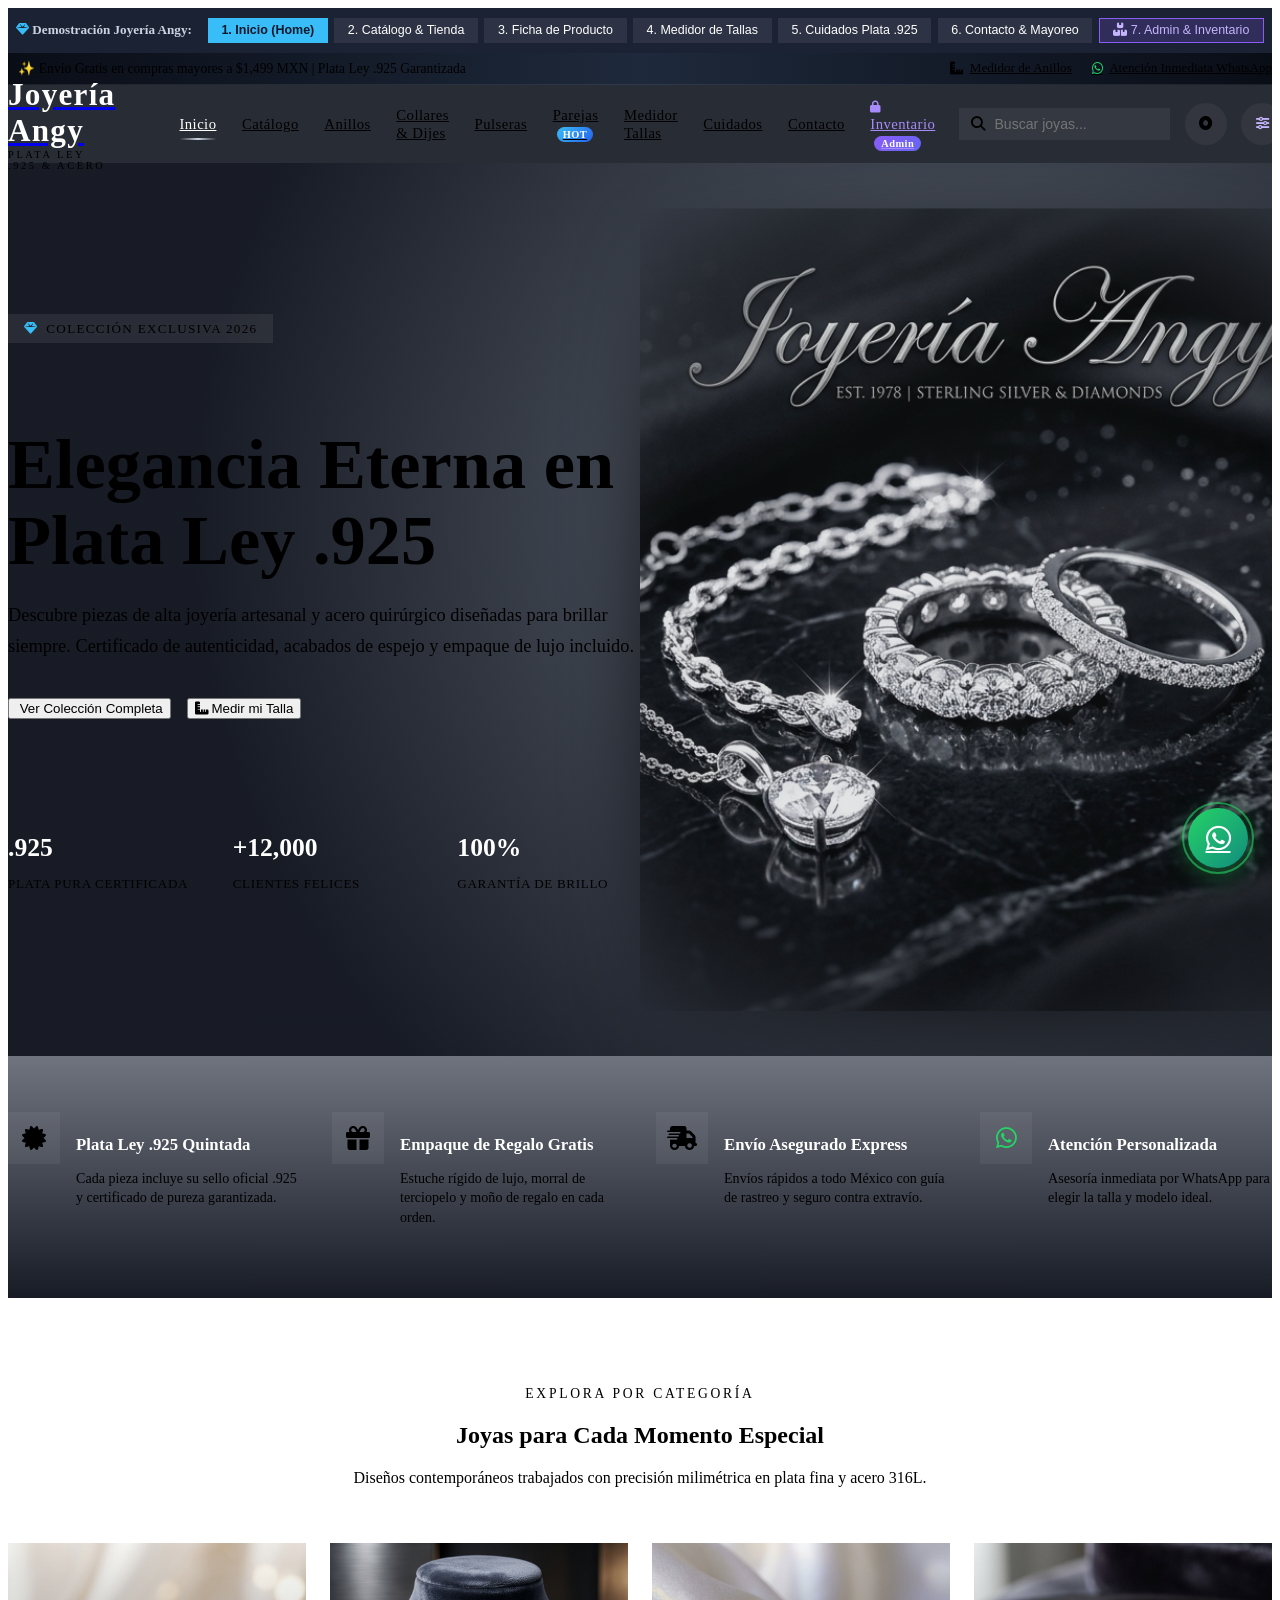
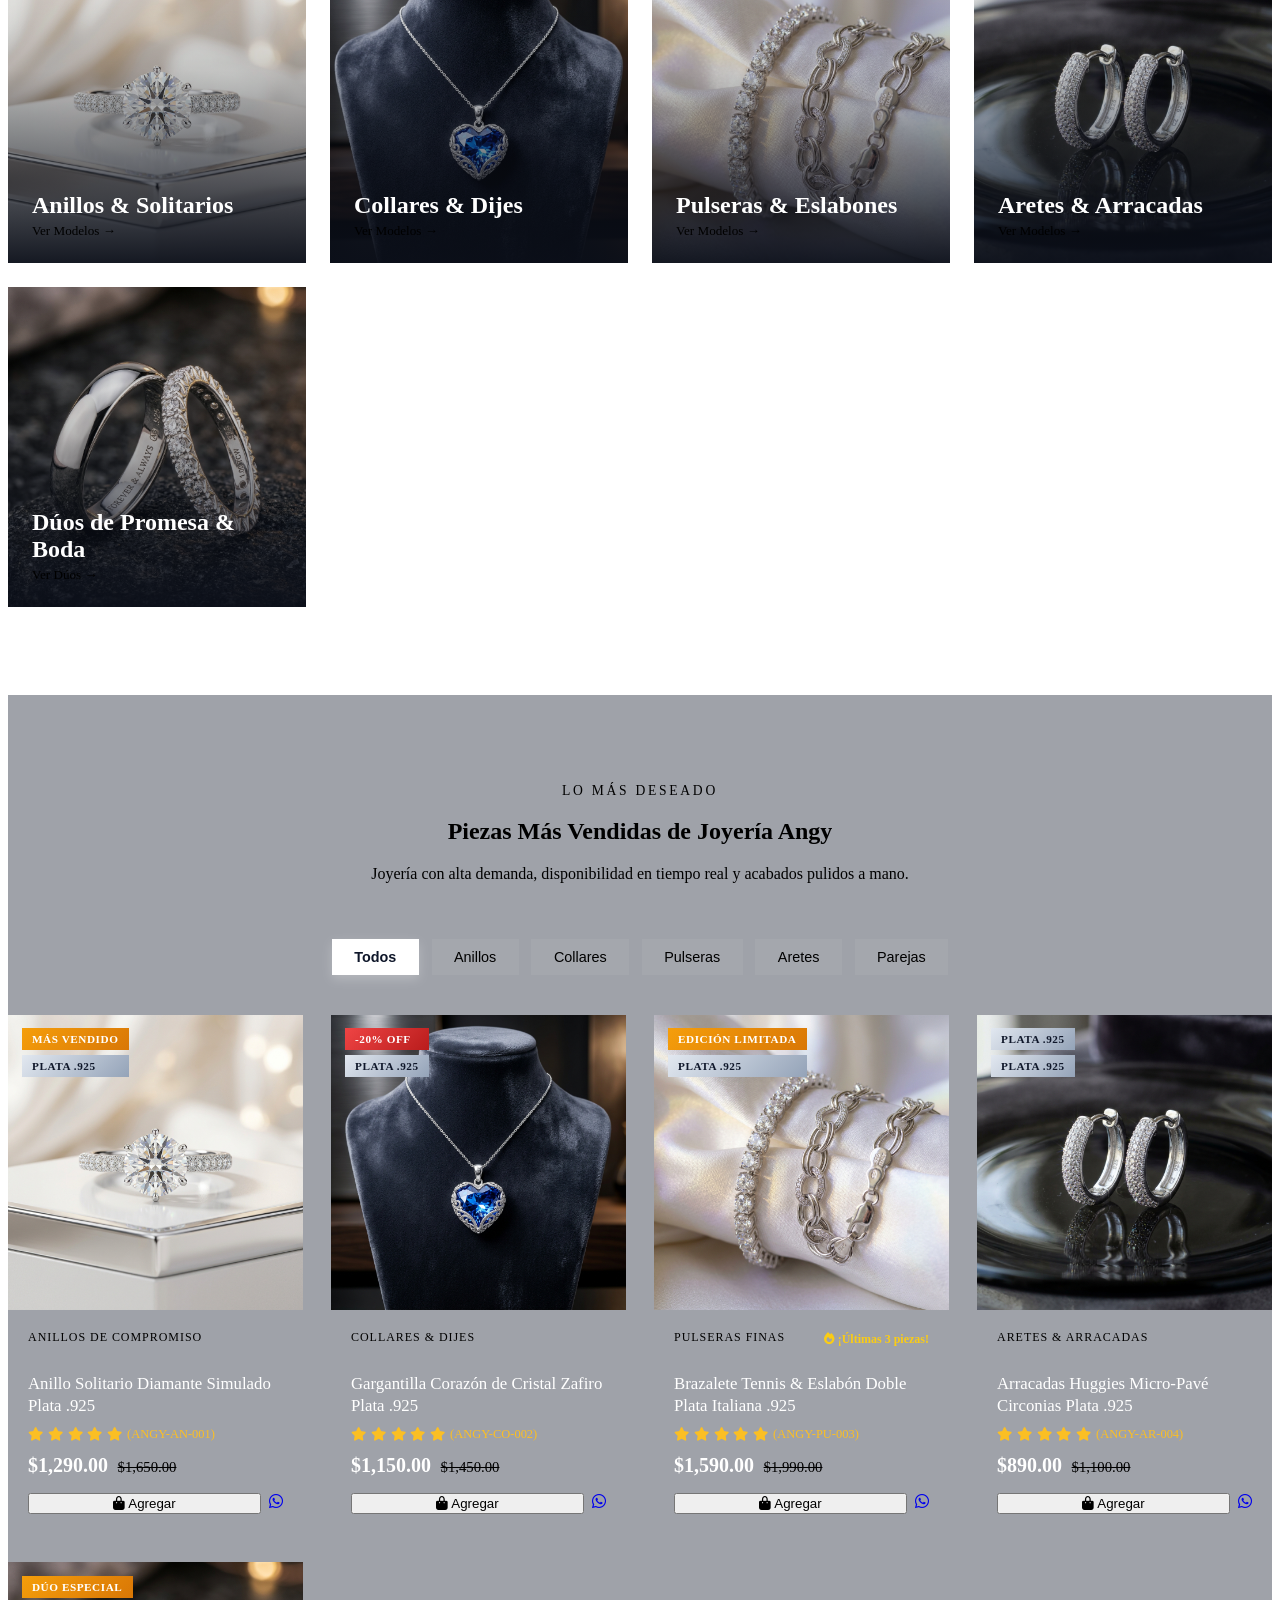
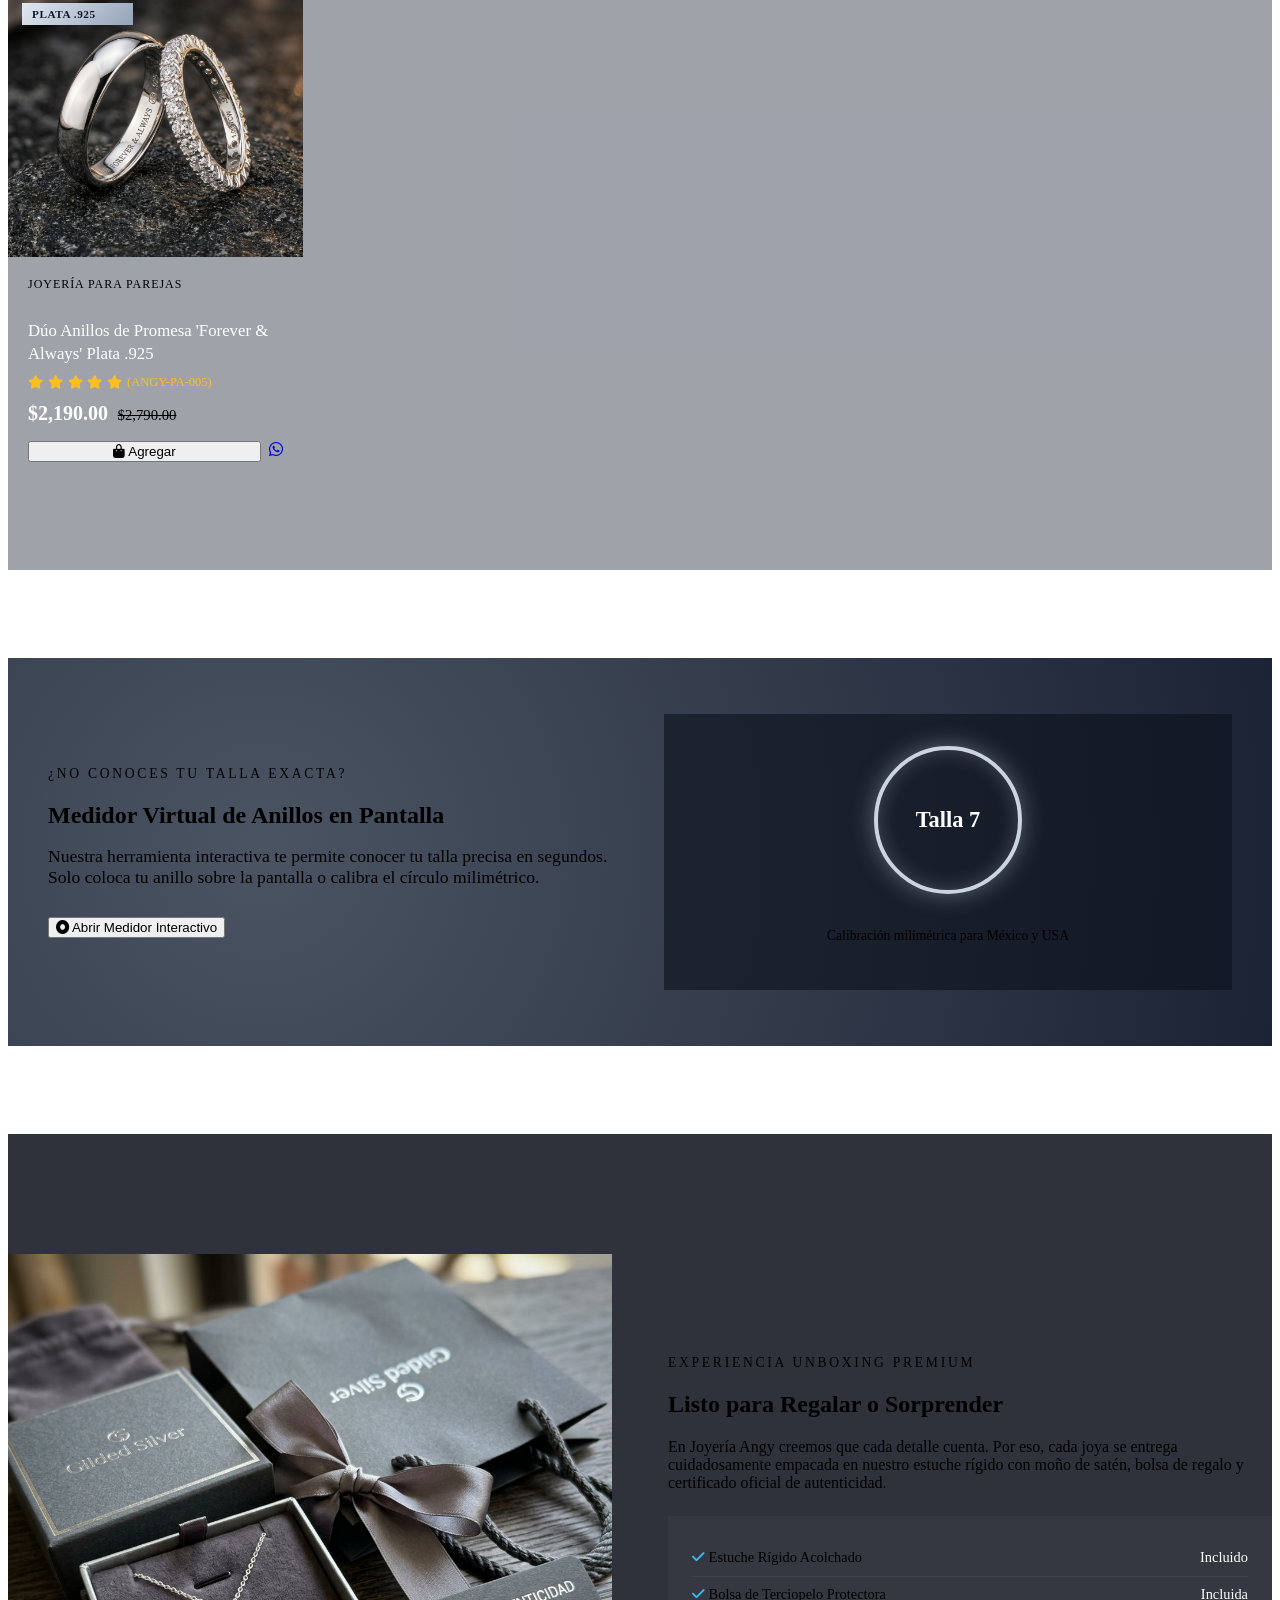
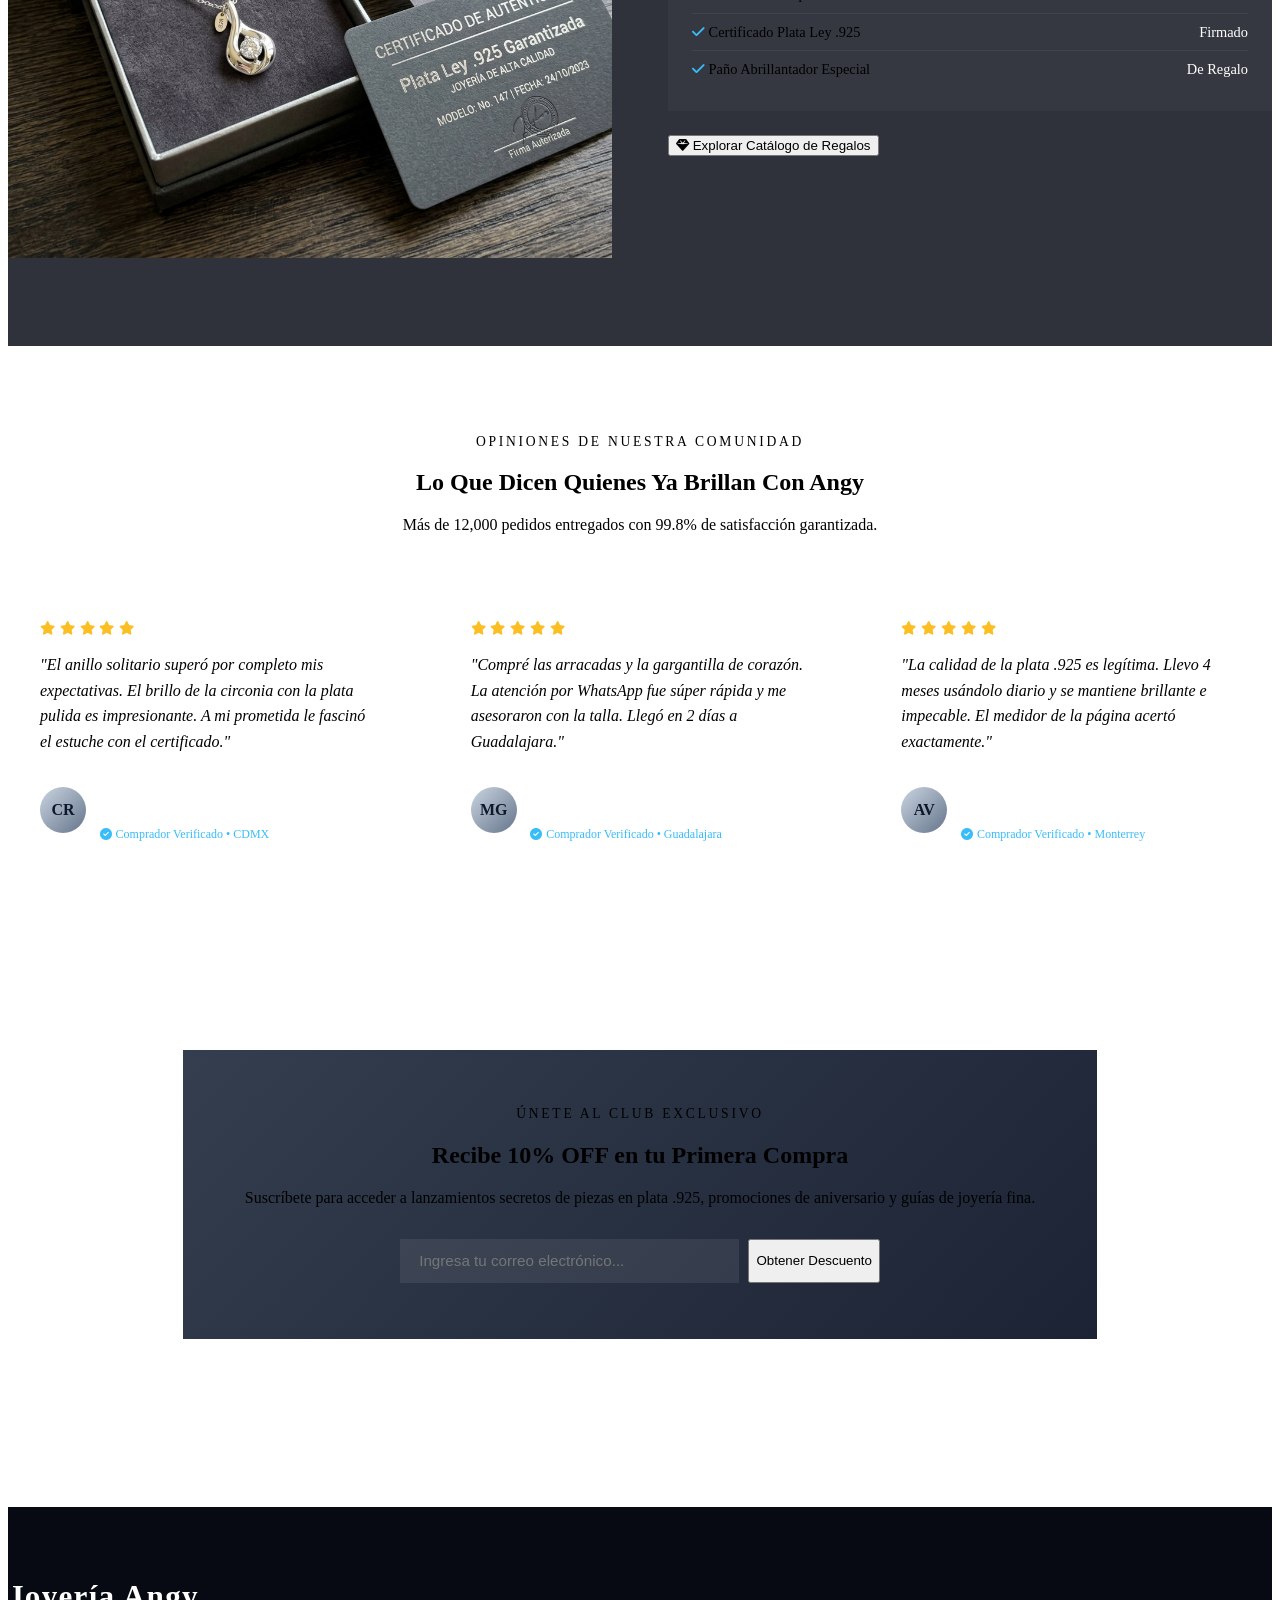
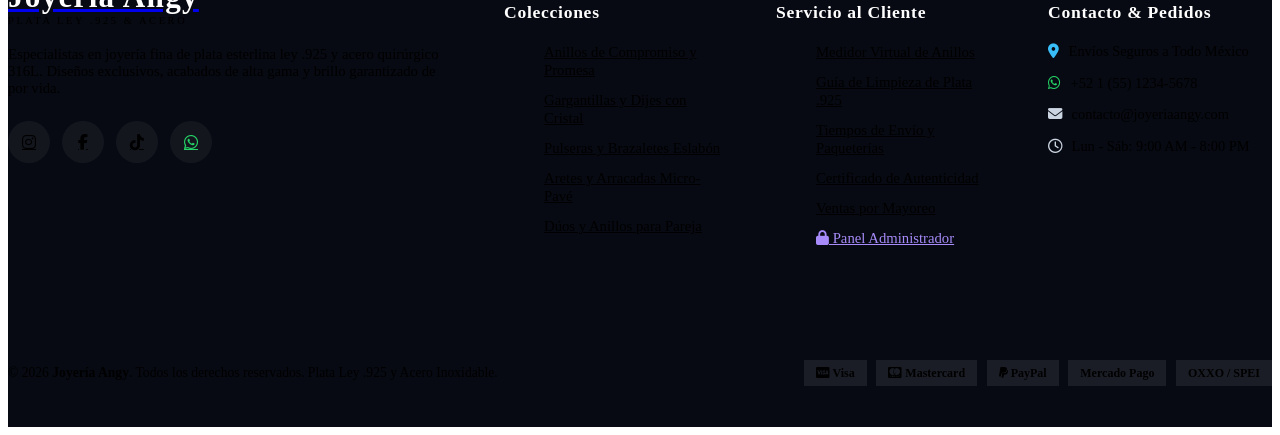
==== commit 4151a7ec: "feat: modulo de administracion de productos y control de inventario en tiempo real" ====
--- a/preview/index.html
+++ b/preview/index.html
@@ -3,8 +3,8 @@
 <head>
     <meta charset="UTF-8">
     <meta name="viewport" content="width=device-width, initial-scale=1.0">
-    <title>Joyería Angy | Alta Joyería de Plata Ley .925 & Acero Inoxidable</title>
-    <meta name="description" content="Diseños exclusivos de joyería fina en Plata Esterlina Ley .925 y Acero Quirúrgico en México. Anillos de compromiso, collares, pulseras y medidor virtual de tallas.">
+    <title>Joyería Angy | Alta Joyería de Plata Ley .925 & Control de Inventario</title>
+    <meta name="description" content="Diseños exclusivos de joyería fina en Plata Esterlina Ley .925 y Acero Quirúrgico en México. Anillos de compromiso, collares, pulseras, medidor virtual de tallas y módulo de administración.">
     
     <!-- Fuentes Google Fonts: Cormorant Garamond & Outfit -->
     <link rel="preconnect" href="https://fonts.googleapis.com">
@@ -18,7 +18,6 @@
     <link rel="stylesheet" href="assets/css/styles.css">
 
     <style>
-        /* Estilos complementarios para la vista interactiva */
         .page-view {
             display: none;
         }
@@ -32,7 +31,7 @@
         }
 
         .view-switch-banner {
-            background: rgba(30, 41, 59, 0.7);
+            background: rgba(15, 23, 42, 0.95);
             border-bottom: 1px solid var(--border-silver);
             padding: 0.6rem 0;
             font-size: 0.82rem;
@@ -40,8 +39,10 @@
             display: flex;
             justify-content: center;
             align-items: center;
-            gap: 1.5rem;
+            gap: 1rem;
             flex-wrap: wrap;
+            position: relative;
+            z-index: 105;
         }
 
         .view-pill-btn {
@@ -62,6 +63,18 @@
             border-color: #38bdf8;
         }
 
+        .view-pill-admin {
+            background: rgba(139, 92, 246, 0.2);
+            border: 1px solid #8b5cf6;
+            color: #c4b5fd;
+        }
+
+        .view-pill-admin:hover, .view-pill-admin.active {
+            background: #8b5cf6;
+            color: #ffffff;
+            font-weight: 600;
+        }
+
         .product-card {
             cursor: pointer;
         }
@@ -69,9 +82,9 @@
 </head>
 <body>
 
-<!-- Barra de Control del Prototipo Interactivo WordPress -->
+<!-- Barra Superior de Control del Prototipo -->
 <div class="view-switch-banner">
-    <span><i class="fa-solid fa-wand-magic-sparkles" style="color: #38bdf8;"></i> <strong>Demostración Interactiva Joyería Angy:</strong></span>
+    <span><i class="fa-solid fa-gem" style="color: #38bdf8;"></i> <strong>Demostración Joyería Angy:</strong></span>
     <div style="display: flex; gap: 0.4rem; flex-wrap: wrap;">
         <button class="view-pill-btn active" onclick="switchView('inicio')">1. Inicio (Home)</button>
         <button class="view-pill-btn" onclick="switchView('catalogo')">2. Catálogo & Tienda</button>
@@ -79,6 +92,9 @@
         <button class="view-pill-btn" onclick="switchView('tallas')">4. Medidor de Tallas</button>
         <button class="view-pill-btn" onclick="switchView('cuidados')">5. Cuidados Plata .925</button>
         <button class="view-pill-btn" onclick="switchView('contacto')">6. Contacto & Mayoreo</button>
+        <button class="view-pill-btn view-pill-admin" onclick="switchView('admin')">
+            <i class="fa-solid fa-boxes-stacked"></i> 7. Admin & Inventario
+        </button>
     </div>
 </div>
 
@@ -125,6 +141,7 @@
                     <li><a href="javascript:void(0)" onclick="switchView('tallas')" class="nav-link" id="nav-tallas">Medidor Tallas</a></li>
                     <li><a href="javascript:void(0)" onclick="switchView('cuidados')" class="nav-link" id="nav-cuidados">Cuidados</a></li>
                     <li><a href="javascript:void(0)" onclick="switchView('contacto')" class="nav-link" id="nav-contacto">Contacto</a></li>
+                    <li><a href="javascript:void(0)" onclick="switchView('admin')" class="nav-link" id="nav-admin" style="color: #a78bfa;"><i class="fa-solid fa-lock" style="font-size:0.75rem;"></i> Inventario <span class="nav-badge-admin">Admin</span></a></li>
                 </ul>
             </nav>
 
@@ -137,6 +154,10 @@
 
                 <button class="icon-action-btn open-ring-sizer-btn" title="Medidor de Tallas de Anillos">
                     <i class="fa-solid fa-circle-dot"></i>
+                </button>
+
+                <button class="icon-action-btn" onclick="switchView('admin')" title="Panel de Administración e Inventario" style="color: #c4b5fd;">
+                    <i class="fa-solid fa-sliders"></i>
                 </button>
 
                 <button class="icon-action-btn cart-toggle-btn" title="Ver Carrito de Joyería">
@@ -180,7 +201,6 @@
                     </button>
                 </div>
 
-                <!-- Estadísticas de Confianza -->
                 <div class="hero-stats">
                     <div class="hero-stat-item">
                         <h4>.925</h4>
@@ -264,7 +284,7 @@
                     <img src="assets/images/anillo-solitario.jpg" alt="Anillos de Plata .925">
                     <div class="category-overlay">
                         <h3 class="category-title">Anillos & Solitarios</h3>
-                        <span class="category-count">Ver 24 Modelos &rarr;</span>
+                        <span class="category-count">Ver Modelos &rarr;</span>
                     </div>
                 </div>
 
@@ -272,7 +292,7 @@
                     <img src="assets/images/collar-corazon.jpg" alt="Collares y Dijes Plata .925">
                     <div class="category-overlay">
                         <h3 class="category-title">Collares & Dijes</h3>
-                        <span class="category-count">Ver 18 Modelos &rarr;</span>
+                        <span class="category-count">Ver Modelos &rarr;</span>
                     </div>
                 </div>
 
@@ -280,7 +300,7 @@
                     <img src="assets/images/pulsera-eslabones.jpg" alt="Pulseras de Plata .925">
                     <div class="category-overlay">
                         <h3 class="category-title">Pulseras & Eslabones</h3>
-                        <span class="category-count">Ver 16 Modelos &rarr;</span>
+                        <span class="category-count">Ver Modelos &rarr;</span>
                     </div>
                 </div>
 
@@ -288,7 +308,7 @@
                     <img src="assets/images/aretes-arracadas.jpg" alt="Aretes y Arracadas Plata .925">
                     <div class="category-overlay">
                         <h3 class="category-title">Aretes & Arracadas</h3>
-                        <span class="category-count">Ver 20 Modelos &rarr;</span>
+                        <span class="category-count">Ver Modelos &rarr;</span>
                     </div>
                 </div>
 
@@ -296,20 +316,20 @@
                     <img src="assets/images/anillos-pareja.jpg" alt="Anillos para Pareja Plata .925">
                     <div class="category-overlay">
                         <h3 class="category-title">Dúos de Promesa & Boda</h3>
-                        <span class="category-count">Ver 12 Dúos &rarr;</span>
+                        <span class="category-count">Ver Dúos &rarr;</span>
                     </div>
                 </div>
             </div>
         </div>
     </section>
 
-    <!-- 4. Catálogo Destacado / Más Vendidos -->
+    <!-- 4. Catálogo Dinámico en Home -->
     <section class="section-padding" style="background: rgba(15, 23, 42, 0.4);">
         <div class="container">
             <div class="section-header">
                 <span class="section-subtitle">Lo Más Deseado</span>
                 <h2 class="text-gradient-silver">Piezas Más Vendidas de Joyería Angy</h2>
-                <p>Joyería con alta demanda, disponibilidad limitada y acabados pulidos a mano.</p>
+                <p>Joyería con alta demanda, disponibilidad en tiempo real y acabados pulidos a mano.</p>
             </div>
 
             <!-- Filtros de Pestañas -->
@@ -322,180 +342,8 @@
                 <button class="tab-btn" data-category="parejas">Parejas</button>
             </div>
 
-            <!-- Grid de Productos -->
-            <div class="products-grid">
-                
-                <!-- Producto 1: Anillo Solitario -->
-                <div class="product-card" data-category="anillos" onclick="openProductDetail('prod-1')">
-                    <div class="product-image-wrap">
-                        <span class="product-badges">
-                            <span class="badge badge-hot">Más Vendido</span>
-                            <span class="badge badge-silver">Plata .925</span>
-                        </span>
-                        <div class="product-actions-hover" onclick="event.stopPropagation()">
-                            <button class="action-icon-btn wishlist-btn" data-id="p1" onclick="toggleWishlist('p1', 'Anillo Solitario Brillante .925')"><i class="fa-regular fa-heart"></i></button>
-                            <button class="action-icon-btn open-ring-sizer-btn"><i class="fa-solid fa-ruler"></i></button>
-                        </div>
-                        <img src="assets/images/anillo-solitario.jpg" alt="Anillo Solitario Plata .925">
-                    </div>
-                    <div class="product-info">
-                        <span class="product-meta-tag">Anillos de Compromiso</span>
-                        <h4 class="product-title">Anillo Solitario Diamante Simulado Plata .925</h4>
-                        <div class="product-rating">
-                            <i class="fa-solid fa-star"></i><i class="fa-solid fa-star"></i><i class="fa-solid fa-star"></i><i class="fa-solid fa-star"></i><i class="fa-solid fa-star"></i>
-                            <span class="rating-count">(48 reseñas)</span>
-                        </div>
-                        <div class="product-price-row">
-                            <span class="current-price">$1,290 MXN</span>
-                            <span class="regular-price">$1,650 MXN</span>
-                        </div>
-                        <div class="product-btn-group" onclick="event.stopPropagation()">
-                            <button class="btn btn-primary btn-sm add-to-cart-quick" data-id="prod-1" data-price="1290">
-                                <i class="fa-solid fa-bag-shopping"></i> Agregar
-                            </button>
-                            <a href="#" class="btn btn-whatsapp btn-sm btn-whatsapp-product" data-title="Anillo Solitario Diamante Simulado Plata .925" data-price="1290">
-                                <i class="fa-brands fa-whatsapp"></i>
-                            </a>
-                        </div>
-                    </div>
-                </div>
-
-                <!-- Producto 2: Collar Corazón Zafiro -->
-                <div class="product-card" data-category="collares" onclick="openProductDetail('prod-2')">
-                    <div class="product-image-wrap">
-                        <span class="product-badges">
-                            <span class="badge badge-sale">-20% OFF</span>
-                            <span class="badge badge-silver">Plata .925</span>
-                        </span>
-                        <div class="product-actions-hover" onclick="event.stopPropagation()">
-                            <button class="action-icon-btn wishlist-btn" data-id="p2" onclick="toggleWishlist('p2', 'Gargantilla Corazón de Cristal Zafiro')"><i class="fa-regular fa-heart"></i></button>
-                        </div>
-                        <img src="assets/images/collar-corazon.jpg" alt="Gargantilla Corazón de Cristal Zafiro">
-                    </div>
-                    <div class="product-info">
-                        <span class="product-meta-tag">Collares & Dijes</span>
-                        <h4 class="product-title">Gargantilla Corazón de Cristal Zafiro Plata .925</h4>
-                        <div class="product-rating">
-                            <i class="fa-solid fa-star"></i><i class="fa-solid fa-star"></i><i class="fa-solid fa-star"></i><i class="fa-solid fa-star"></i><i class="fa-solid fa-star"></i>
-                            <span class="rating-count">(35 reseñas)</span>
-                        </div>
-                        <div class="product-price-row">
-                            <span class="current-price">$1,150 MXN</span>
-                            <span class="regular-price">$1,450 MXN</span>
-                        </div>
-                        <div class="product-btn-group" onclick="event.stopPropagation()">
-                            <button class="btn btn-primary btn-sm add-to-cart-quick" data-id="prod-2" data-price="1150">
-                                <i class="fa-solid fa-bag-shopping"></i> Agregar
-                            </button>
-                            <a href="#" class="btn btn-whatsapp btn-sm btn-whatsapp-product" data-title="Gargantilla Corazón Cristal Zafiro" data-price="1150">
-                                <i class="fa-brands fa-whatsapp"></i>
-                            </a>
-                        </div>
-                    </div>
-                </div>
-
-                <!-- Producto 3: Pulsera Tenis y Eslabones -->
-                <div class="product-card" data-category="pulseras" onclick="openProductDetail('prod-3')">
-                    <div class="product-image-wrap">
-                        <span class="product-badges">
-                            <span class="badge badge-hot">Edición Limitada</span>
-                            <span class="badge badge-silver">Plata .925</span>
-                        </span>
-                        <div class="product-actions-hover" onclick="event.stopPropagation()">
-                            <button class="action-icon-btn wishlist-btn" data-id="p3" onclick="toggleWishlist('p3', 'Brazalete Tennis & Eslabón Combinado')"><i class="fa-regular fa-heart"></i></button>
-                        </div>
-                        <img src="assets/images/pulsera-eslabones.jpg" alt="Brazalete Tennis de Plata .925">
-                    </div>
-                    <div class="product-info">
-                        <span class="product-meta-tag">Pulseras Finas</span>
-                        <h4 class="product-title">Brazalete Tennis & Eslabón Doble Plata Italiana .925</h4>
-                        <div class="product-rating">
-                            <i class="fa-solid fa-star"></i><i class="fa-solid fa-star"></i><i class="fa-solid fa-star"></i><i class="fa-solid fa-star"></i><i class="fa-solid fa-star-half-stroke"></i>
-                            <span class="rating-count">(29 reseñas)</span>
-                        </div>
-                        <div class="product-price-row">
-                            <span class="current-price">$1,590 MXN</span>
-                            <span class="regular-price">$1,990 MXN</span>
-                        </div>
-                        <div class="product-btn-group" onclick="event.stopPropagation()">
-                            <button class="btn btn-primary btn-sm add-to-cart-quick" data-id="prod-3" data-price="1590">
-                                <i class="fa-solid fa-bag-shopping"></i> Agregar
-                            </button>
-                            <a href="#" class="btn btn-whatsapp btn-sm btn-whatsapp-product" data-title="Brazalete Tennis Eslabón Plata" data-price="1590">
-                                <i class="fa-brands fa-whatsapp"></i>
-                            </a>
-                        </div>
-                    </div>
-                </div>
-
-                <!-- Producto 4: Aretes Arracadas Micro-Pavé -->
-                <div class="product-card" data-category="aretes" onclick="openProductDetail('prod-4')">
-                    <div class="product-image-wrap">
-                        <span class="product-badges">
-                            <span class="badge badge-silver">Plata .925</span>
-                        </span>
-                        <div class="product-actions-hover" onclick="event.stopPropagation()">
-                            <button class="action-icon-btn wishlist-btn" data-id="p4" onclick="toggleWishlist('p4', 'Arracadas Huggies Pavé Plata')"><i class="fa-regular fa-heart"></i></button>
-                        </div>
-                        <img src="assets/images/aretes-arracadas.jpg" alt="Arracadas Huggies Pavé Plata .925">
-                    </div>
-                    <div class="product-info">
-                        <span class="product-meta-tag">Aretes & Arracadas</span>
-                        <h4 class="product-title">Arracadas Huggies Micro-Pavé Circonias Plata .925</h4>
-                        <div class="product-rating">
-                            <i class="fa-solid fa-star"></i><i class="fa-solid fa-star"></i><i class="fa-solid fa-star"></i><i class="fa-solid fa-star"></i><i class="fa-solid fa-star"></i>
-                            <span class="rating-count">(42 reseñas)</span>
-                        </div>
-                        <div class="product-price-row">
-                            <span class="current-price">$890 MXN</span>
-                            <span class="regular-price">$1,100 MXN</span>
-                        </div>
-                        <div class="product-btn-group" onclick="event.stopPropagation()">
-                            <button class="btn btn-primary btn-sm add-to-cart-quick" data-id="prod-4" data-price="890">
-                                <i class="fa-solid fa-bag-shopping"></i> Agregar
-                            </button>
-                            <a href="#" class="btn btn-whatsapp btn-sm btn-whatsapp-product" data-title="Arracadas Huggies Micro-Pavé" data-price="890">
-                                <i class="fa-brands fa-whatsapp"></i>
-                            </a>
-                        </div>
-                    </div>
-                </div>
-
-                <!-- Producto 5: Anillos Dúo Pareja -->
-                <div class="product-card" data-category="parejas" onclick="openProductDetail('prod-5')">
-                    <div class="product-image-wrap">
-                        <span class="product-badges">
-                            <span class="badge badge-hot">Dúo Especial</span>
-                            <span class="badge badge-silver">Plata .925</span>
-                        </span>
-                        <div class="product-actions-hover" onclick="event.stopPropagation()">
-                            <button class="action-icon-btn wishlist-btn" data-id="p5" onclick="toggleWishlist('p5', 'Dúo de Anillos de Pareja Eternidad')"><i class="fa-regular fa-heart"></i></button>
-                        </div>
-                        <img src="assets/images/anillos-pareja.jpg" alt="Dúo de Anillos de Pareja Plata .925">
-                    </div>
-                    <div class="product-info">
-                        <span class="product-meta-tag">Joyería para Parejas</span>
-                        <h4 class="product-title">Dúo Anillos de Promesa 'Forever & Always' Plata .925</h4>
-                        <div class="product-rating">
-                            <i class="fa-solid fa-star"></i><i class="fa-solid fa-star"></i><i class="fa-solid fa-star"></i><i class="fa-solid fa-star"></i><i class="fa-solid fa-star"></i>
-                            <span class="rating-count">(64 reseñas)</span>
-                        </div>
-                        <div class="product-price-row">
-                            <span class="current-price">$2,190 MXN</span>
-                            <span class="regular-price">$2,790 MXN</span>
-                        </div>
-                        <div class="product-btn-group" onclick="event.stopPropagation()">
-                            <button class="btn btn-primary btn-sm add-to-cart-quick" data-id="prod-5" data-price="2190">
-                                <i class="fa-solid fa-bag-shopping"></i> Agregar
-                            </button>
-                            <a href="#" class="btn btn-whatsapp btn-sm btn-whatsapp-product" data-title="Dúo Anillos Pareja Forever" data-price="2190">
-                                <i class="fa-brands fa-whatsapp"></i>
-                            </a>
-                        </div>
-                    </div>
-                </div>
-
-            </div>
+            <!-- Grid Renderizado Dinámico -->
+            <div class="products-grid" id="homeProductsGrid"></div>
         </div>
     </section>
 
@@ -637,188 +485,16 @@
 
             <!-- Filtros de Pestañas -->
             <div class="product-tabs" style="margin-bottom: 3rem;">
-                <button class="tab-btn active" data-category="all">Todas las Joyas (24)</button>
-                <button class="tab-btn" data-category="anillos">Anillos (8)</button>
-                <button class="tab-btn" data-category="collares">Collares & Dijes (6)</button>
-                <button class="tab-btn" data-category="pulseras">Pulseras (5)</button>
-                <button class="tab-btn" data-category="aretes">Aretes (5)</button>
-                <button class="tab-btn" data-category="parejas">Dúos de Pareja (4)</button>
-            </div>
-
-            <!-- Grid del Catálogo -->
-            <div class="products-grid">
-                
-                <!-- Item 1 -->
-                <div class="product-card" data-category="anillos" onclick="openProductDetail('prod-1')">
-                    <div class="product-image-wrap">
-                        <span class="product-badges">
-                            <span class="badge badge-hot">Más Vendido</span>
-                            <span class="badge badge-silver">Plata .925</span>
-                        </span>
-                        <div class="product-actions-hover" onclick="event.stopPropagation()">
-                            <button class="action-icon-btn wishlist-btn" data-id="p1" onclick="toggleWishlist('p1', 'Anillo Solitario Brillante .925')"><i class="fa-regular fa-heart"></i></button>
-                            <button class="action-icon-btn open-ring-sizer-btn"><i class="fa-solid fa-ruler"></i></button>
-                        </div>
-                        <img src="assets/images/anillo-solitario.jpg" alt="Anillo Solitario Plata .925">
-                    </div>
-                    <div class="product-info">
-                        <span class="product-meta-tag">Anillos de Compromiso</span>
-                        <h4 class="product-title">Anillo Solitario Diamante Simulado Plata .925</h4>
-                        <div class="product-rating">
-                            <i class="fa-solid fa-star"></i><i class="fa-solid fa-star"></i><i class="fa-solid fa-star"></i><i class="fa-solid fa-star"></i><i class="fa-solid fa-star"></i>
-                            <span class="rating-count">(48)</span>
-                        </div>
-                        <div class="product-price-row">
-                            <span class="current-price">$1,290 MXN</span>
-                            <span class="regular-price">$1,650 MXN</span>
-                        </div>
-                        <div class="product-btn-group" onclick="event.stopPropagation()">
-                            <button class="btn btn-primary btn-sm add-to-cart-quick" data-id="prod-1" data-price="1290">
-                                <i class="fa-solid fa-bag-shopping"></i> Agregar
-                            </button>
-                            <a href="#" class="btn btn-whatsapp btn-sm btn-whatsapp-product" data-title="Anillo Solitario Plata .925" data-price="1290">
-                                <i class="fa-brands fa-whatsapp"></i>
-                            </a>
-                        </div>
-                    </div>
-                </div>
-
-                <!-- Item 2 -->
-                <div class="product-card" data-category="collares" onclick="openProductDetail('prod-2')">
-                    <div class="product-image-wrap">
-                        <span class="product-badges">
-                            <span class="badge badge-sale">-20% OFF</span>
-                            <span class="badge badge-silver">Plata .925</span>
-                        </span>
-                        <div class="product-actions-hover" onclick="event.stopPropagation()">
-                            <button class="action-icon-btn wishlist-btn" data-id="p2" onclick="toggleWishlist('p2', 'Gargantilla Corazón de Cristal Zafiro')"><i class="fa-regular fa-heart"></i></button>
-                        </div>
-                        <img src="assets/images/collar-corazon.jpg" alt="Gargantilla Corazón de Cristal Zafiro">
-                    </div>
-                    <div class="product-info">
-                        <span class="product-meta-tag">Collares & Dijes</span>
-                        <h4 class="product-title">Gargantilla Corazón de Cristal Zafiro Plata .925</h4>
-                        <div class="product-rating">
-                            <i class="fa-solid fa-star"></i><i class="fa-solid fa-star"></i><i class="fa-solid fa-star"></i><i class="fa-solid fa-star"></i><i class="fa-solid fa-star"></i>
-                            <span class="rating-count">(35)</span>
-                        </div>
-                        <div class="product-price-row">
-                            <span class="current-price">$1,150 MXN</span>
-                            <span class="regular-price">$1,450 MXN</span>
-                        </div>
-                        <div class="product-btn-group" onclick="event.stopPropagation()">
-                            <button class="btn btn-primary btn-sm add-to-cart-quick" data-id="prod-2" data-price="1150">
-                                <i class="fa-solid fa-bag-shopping"></i> Agregar
-                            </button>
-                            <a href="#" class="btn btn-whatsapp btn-sm btn-whatsapp-product" data-title="Gargantilla Corazón Cristal Zafiro" data-price="1150">
-                                <i class="fa-brands fa-whatsapp"></i>
-                            </a>
-                        </div>
-                    </div>
-                </div>
-
-                <!-- Item 3 -->
-                <div class="product-card" data-category="pulseras" onclick="openProductDetail('prod-3')">
-                    <div class="product-image-wrap">
-                        <span class="product-badges">
-                            <span class="badge badge-hot">Edición Limitada</span>
-                            <span class="badge badge-silver">Plata .925</span>
-                        </span>
-                        <div class="product-actions-hover" onclick="event.stopPropagation()">
-                            <button class="action-icon-btn wishlist-btn" data-id="p3" onclick="toggleWishlist('p3', 'Brazalete Tennis & Eslabón Combinado')"><i class="fa-regular fa-heart"></i></button>
-                        </div>
-                        <img src="assets/images/pulsera-eslabones.jpg" alt="Brazalete Tennis de Plata .925">
-                    </div>
-                    <div class="product-info">
-                        <span class="product-meta-tag">Pulseras Finas</span>
-                        <h4 class="product-title">Brazalete Tennis & Eslabón Doble Plata Italiana .925</h4>
-                        <div class="product-rating">
-                            <i class="fa-solid fa-star"></i><i class="fa-solid fa-star"></i><i class="fa-solid fa-star"></i><i class="fa-solid fa-star"></i><i class="fa-solid fa-star-half-stroke"></i>
-                            <span class="rating-count">(29)</span>
-                        </div>
-                        <div class="product-price-row">
-                            <span class="current-price">$1,590 MXN</span>
-                            <span class="regular-price">$1,990 MXN</span>
-                        </div>
-                        <div class="product-btn-group" onclick="event.stopPropagation()">
-                            <button class="btn btn-primary btn-sm add-to-cart-quick" data-id="prod-3" data-price="1590">
-                                <i class="fa-solid fa-bag-shopping"></i> Agregar
-                            </button>
-                            <a href="#" class="btn btn-whatsapp btn-sm btn-whatsapp-product" data-title="Brazalete Tennis Eslabón Plata" data-price="1590">
-                                <i class="fa-brands fa-whatsapp"></i>
-                            </a>
-                        </div>
-                    </div>
-                </div>
-
-                <!-- Item 4 -->
-                <div class="product-card" data-category="aretes" onclick="openProductDetail('prod-4')">
-                    <div class="product-image-wrap">
-                        <span class="product-badges">
-                            <span class="badge badge-silver">Plata .925</span>
-                        </span>
-                        <div class="product-actions-hover" onclick="event.stopPropagation()">
-                            <button class="action-icon-btn wishlist-btn" data-id="p4" onclick="toggleWishlist('p4', 'Arracadas Huggies Pavé Plata')"><i class="fa-regular fa-heart"></i></button>
-                        </div>
-                        <img src="assets/images/aretes-arracadas.jpg" alt="Arracadas Huggies Pavé Plata .925">
-                    </div>
-                    <div class="product-info">
-                        <span class="product-meta-tag">Aretes & Arracadas</span>
-                        <h4 class="product-title">Arracadas Huggies Micro-Pavé Circonias Plata .925</h4>
-                        <div class="product-rating">
-                            <i class="fa-solid fa-star"></i><i class="fa-solid fa-star"></i><i class="fa-solid fa-star"></i><i class="fa-solid fa-star"></i><i class="fa-solid fa-star"></i>
-                            <span class="rating-count">(42)</span>
-                        </div>
-                        <div class="product-price-row">
-                            <span class="current-price">$890 MXN</span>
-                            <span class="regular-price">$1,100 MXN</span>
-                        </div>
-                        <div class="product-btn-group" onclick="event.stopPropagation()">
-                            <button class="btn btn-primary btn-sm add-to-cart-quick" data-id="prod-4" data-price="890">
-                                <i class="fa-solid fa-bag-shopping"></i> Agregar
-                            </button>
-                            <a href="#" class="btn btn-whatsapp btn-sm btn-whatsapp-product" data-title="Arracadas Huggies Micro-Pavé" data-price="890">
-                                <i class="fa-brands fa-whatsapp"></i>
-                            </a>
-                        </div>
-                    </div>
-                </div>
-
-                <!-- Item 5 -->
-                <div class="product-card" data-category="parejas" onclick="openProductDetail('prod-5')">
-                    <div class="product-image-wrap">
-                        <span class="product-badges">
-                            <span class="badge badge-hot">Dúo Especial</span>
-                            <span class="badge badge-silver">Plata .925</span>
-                        </span>
-                        <div class="product-actions-hover" onclick="event.stopPropagation()">
-                            <button class="action-icon-btn wishlist-btn" data-id="p5" onclick="toggleWishlist('p5', 'Dúo de Anillos de Pareja Eternidad')"><i class="fa-regular fa-heart"></i></button>
-                        </div>
-                        <img src="assets/images/anillos-pareja.jpg" alt="Dúo de Anillos de Pareja Plata .925">
-                    </div>
-                    <div class="product-info">
-                        <span class="product-meta-tag">Joyería para Parejas</span>
-                        <h4 class="product-title">Dúo Anillos de Promesa 'Forever & Always' Plata .925</h4>
-                        <div class="product-rating">
-                            <i class="fa-solid fa-star"></i><i class="fa-solid fa-star"></i><i class="fa-solid fa-star"></i><i class="fa-solid fa-star"></i><i class="fa-solid fa-star"></i>
-                            <span class="rating-count">(64)</span>
-                        </div>
-                        <div class="product-price-row">
-                            <span class="current-price">$2,190 MXN</span>
-                            <span class="regular-price">$2,790 MXN</span>
-                        </div>
-                        <div class="product-btn-group" onclick="event.stopPropagation()">
-                            <button class="btn btn-primary btn-sm add-to-cart-quick" data-id="prod-5" data-price="2190">
-                                <i class="fa-solid fa-bag-shopping"></i> Agregar
-                            </button>
-                            <a href="#" class="btn btn-whatsapp btn-sm btn-whatsapp-product" data-title="Dúo Anillos Pareja Forever" data-price="2190">
-                                <i class="fa-brands fa-whatsapp"></i>
-                            </a>
-                        </div>
-                    </div>
-                </div>
-
-            </div>
+                <button class="tab-btn active" data-category="all">Todas las Joyas</button>
+                <button class="tab-btn" data-category="anillos">Anillos</button>
+                <button class="tab-btn" data-category="collares">Collares & Dijes</button>
+                <button class="tab-btn" data-category="pulseras">Pulseras</button>
+                <button class="tab-btn" data-category="aretes">Aretes</button>
+                <button class="tab-btn" data-category="parejas">Dúos de Pareja</button>
+            </div>
+
+            <!-- Grid Dinámico de Tienda -->
+            <div class="products-grid" id="shopProductsGrid"></div>
         </div>
     </main>
 </div>
@@ -861,7 +537,7 @@
                     </div>
 
                     <p id="detailDesc" style="margin-bottom: 1.5rem; line-height: 1.7;">
-                        Forjado a mano por expertos orfebres en auténtica Plata Esterlina Ley .925 con un deslumbrante centro de corte brillante redondo y micropavé en los laterales. Diseñado para una comodidad superior y un brillo inigualable que resiste el paso del tiempo.
+                        Forjado a mano por expertos orfebres en auténtica Plata Esterlina Ley .925 con un deslumbrante centro de corte brillante redondo y micropavé en los laterales. Diseñado para una comodidad superior y un brillo inigualable.
                     </p>
 
                     <!-- Selector de Tallas con botón a Guía -->
@@ -1188,6 +864,221 @@
 </div>
 
 <!-- =========================================================================
+     VISTA 7: MÓDULO DE ADMINISTRACIÓN & CONTROL DE INVENTARIO (ADMIN PANEL)
+========================================================================= -->
+<div id="view-admin" class="page-view">
+    <main class="admin-section">
+        <div class="container">
+            
+            <!-- Cabecera del Panel -->
+            <div class="admin-header-row">
+                <div>
+                    <span class="section-subtitle"><i class="fa-solid fa-shield-halved" style="color:#8b5cf6;"></i> Joyería Angy ERP</span>
+                    <h1 class="text-gradient-silver" style="font-size: 2.2rem;">Panel de Administración & Control de Inventario</h1>
+                    <p style="font-size: 0.95rem;">Gestiona las existencias en almacén, actualiza precios y agrega nuevas piezas a tu catálogo en tiempo real.</p>
+                </div>
+                <div style="display: flex; gap: 0.75rem; flex-wrap: wrap;">
+                    <button class="btn btn-primary btn-sm" onclick="openAddProductModal()">
+                        <i class="fa-solid fa-plus"></i> Nueva Joya
+                    </button>
+                    <button class="btn btn-outline-silver btn-sm" onclick="exportInventoryJSON()">
+                        <i class="fa-solid fa-download"></i> Exportar Inventario (JSON)
+                    </button>
+                    <button class="btn btn-outline-silver btn-sm" onclick="resetDefaultInventory()" title="Restaurar productos iniciales de muestra">
+                        <i class="fa-solid fa-rotate-left"></i> Restablecer
+                    </button>
+                </div>
+            </div>
+
+            <!-- Métricas KPI en Tiempo Real -->
+            <div class="admin-kpi-grid">
+                
+                <div class="kpi-card">
+                    <div class="kpi-icon-box" style="border-color:#38bdf8; background:rgba(56,189,248,0.1);">
+                        <i class="fa-solid fa-gem" style="color:#38bdf8;"></i>
+                    </div>
+                    <div class="kpi-data">
+                        <h3 id="kpiTotalProducts">5</h3>
+                        <p>Modelos Activos</p>
+                    </div>
+                </div>
+
+                <div class="kpi-card">
+                    <div class="kpi-icon-box" style="border-color:#4ade80; background:rgba(74,222,128,0.1);">
+                        <i class="fa-solid fa-boxes-stacked" style="color:#4ade80;"></i>
+                    </div>
+                    <div class="kpi-data">
+                        <h3 id="kpiTotalUnits">50 pzas</h3>
+                        <p>Total Piezas en Stock</p>
+                    </div>
+                </div>
+
+                <div class="kpi-card">
+                    <div class="kpi-icon-box" style="border-color:#fbbf24; background:rgba(251,191,36,0.1);">
+                        <i class="fa-solid fa-sack-dollar" style="color:#fbbf24;"></i>
+                    </div>
+                    <div class="kpi-data">
+                        <h3 id="kpiTotalValuation">$65,920.00</h3>
+                        <p>Valuación de Inventario</p>
+                    </div>
+                </div>
+
+                <div class="kpi-card">
+                    <div class="kpi-icon-box" style="border-color:#f87171; background:rgba(248,113,113,0.1);">
+                        <i class="fa-solid fa-triangle-exclamation" style="color:#f87171;"></i>
+                    </div>
+                    <div class="kpi-data">
+                        <h3 id="kpiLowStockAlerts">1 <span style="font-size:0.9rem; color:#ef4444; font-weight:normal;">(0 agotados)</span></h3>
+                        <p>Stock Bajo (&le; 3 pzas)</p>
+                    </div>
+                </div>
+
+            </div>
+
+            <!-- Barra de Herramientas y Filtros de Inventario -->
+            <div class="inventory-toolbar">
+                <div style="position:relative; flex-grow:1; max-width:320px;">
+                    <i class="fa-solid fa-magnifying-glass search-icon-inside"></i>
+                    <input type="text" placeholder="Buscar por nombre o SKU..." class="search-input-header" id="inventorySearchInput" style="width:100%;">
+                </div>
+
+                <div class="inventory-filters">
+                    <select class="admin-select" id="inventoryCategoryFilter">
+                        <option value="all">Todas las Categorías</option>
+                        <option value="anillos">Anillos de Compromiso</option>
+                        <option value="collares">Collares & Dijes</option>
+                        <option value="pulseras">Pulseras Finas</option>
+                        <option value="aretes">Aretes & Arracadas</option>
+                        <option value="parejas">Joyería para Parejas</option>
+                    </select>
+
+                    <select class="admin-select" id="inventoryStockFilter">
+                        <option value="all">Todo el Estado de Stock</option>
+                        <option value="in">En Stock (> 3)</option>
+                        <option value="low">Stock Bajo (&le; 3)</option>
+                        <option value="out">Agotados (0)</option>
+                    </select>
+                </div>
+            </div>
+
+            <!-- Tabla de Inventario -->
+            <div class="inventory-table-container">
+                <table class="inventory-table">
+                    <thead>
+                        <tr>
+                            <th>Foto</th>
+                            <th>Joya & Código SKU</th>
+                            <th>Categoría</th>
+                            <th>Metal / Pureza</th>
+                            <th>Precio ($ MXN)</th>
+                            <th>Control de Stock</th>
+                            <th>Acciones</th>
+                        </tr>
+                    </thead>
+                    <tbody id="inventoryTableBody">
+                        <!-- Renderizado dinámico vía JavaScript -->
+                    </tbody>
+                </table>
+            </div>
+
+        </div>
+    </main>
+</div>
+
+<!-- =========================================================================
+     MODAL DE ALTA / EDICIÓN DE PRODUCTO (ADMIN FORM)
+========================================================================= -->
+<div class="modal-overlay" id="productAdminModal">
+    <div class="modal-box" style="max-width: 680px;">
+        <button class="close-modal-btn" id="closeProductModalBtn"><i class="fa-solid fa-xmark"></i></button>
+        
+        <div style="margin-bottom: 1.5rem;">
+            <span class="section-subtitle" style="color:#8b5cf6;"><i class="fa-solid fa-gem"></i> Gestión de Catálogo</span>
+            <h2 class="text-gradient-silver" id="productModalTitle" style="font-size: 1.7rem;">Agregar Nueva Joya al Inventario</h2>
+        </div>
+
+        <form id="productAdminForm" style="display:flex; flex-direction:column; gap:1.1rem;">
+            <input type="hidden" id="editProductId" value="">
+
+            <div>
+                <label style="display:block; font-size:0.85rem; color:var(--color-silver-glow); margin-bottom:0.35rem;">Nombre / Título de la Joya *</label>
+                <input type="text" id="formTitle" class="newsletter-input" style="width:100%;" placeholder="Ej. Anillo Solitario Circonia 5A Plata .925" required>
+            </div>
+
+            <div style="display:grid; grid-template-columns: 1fr 1fr; gap:1rem;">
+                <div>
+                    <label style="display:block; font-size:0.85rem; color:var(--color-silver-glow); margin-bottom:0.35rem;">Código SKU Único *</label>
+                    <input type="text" id="formSku" class="newsletter-input" style="width:100%; text-transform:uppercase;" placeholder="ANGY-PL-006" required>
+                </div>
+                <div>
+                    <label style="display:block; font-size:0.85rem; color:var(--color-silver-glow); margin-bottom:0.35rem;">Categoría *</label>
+                    <select id="formCategory" class="newsletter-input" style="width:100%; background:#0f172a; color:#ffffff;" required>
+                        <option value="anillos">Anillos de Compromiso / Solitarios</option>
+                        <option value="collares">Collares & Dijes con Cristal</option>
+                        <option value="pulseras">Pulseras & Brazaletes</option>
+                        <option value="aretes">Aretes & Arracadas</option>
+                        <option value="parejas">Joyería para Parejas & Dúos</option>
+                        <option value="acero">Acero Inoxidable 316L</option>
+                    </select>
+                </div>
+            </div>
+
+            <div style="display:grid; grid-template-columns: 1fr 1fr; gap:1rem;">
+                <div>
+                    <label style="display:block; font-size:0.85rem; color:var(--color-silver-glow); margin-bottom:0.35rem;">Metal / Pureza *</label>
+                    <input type="text" id="formMetal" class="newsletter-input" style="width:100%;" placeholder="Plata Ley .925 Quintada" value="Plata Ley .925 Quintada" required>
+                </div>
+                <div>
+                    <label style="display:block; font-size:0.85rem; color:var(--color-silver-glow); margin-bottom:0.35rem;">Distintivo / Badge Promocional</label>
+                    <input type="text" id="formBadge" class="newsletter-input" style="width:100%;" placeholder="Nuevo Lanzamiento, Más Vendido, -15% OFF" value="Nuevo Lanzamiento">
+                </div>
+            </div>
+
+            <div style="display:grid; grid-template-columns: 1fr 1fr 1fr; gap:1rem;">
+                <div>
+                    <label style="display:block; font-size:0.85rem; color:var(--color-silver-glow); margin-bottom:0.35rem;">Precio de Venta ($ MXN) *</label>
+                    <input type="number" id="formPrice" class="newsletter-input" style="width:100%;" placeholder="1290" required min="1">
+                </div>
+                <div>
+                    <label style="display:block; font-size:0.85rem; color:var(--color-silver-glow); margin-bottom:0.35rem;">Precio Regular / Tachado ($ MXN)</label>
+                    <input type="number" id="formOldPrice" class="newsletter-input" style="width:100%;" placeholder="1650">
+                </div>
+                <div>
+                    <label style="display:block; font-size:0.85rem; color:var(--color-silver-glow); margin-bottom:0.35rem;">Stock Inicial (Piezas) *</label>
+                    <input type="number" id="formStock" class="newsletter-input" style="width:100%;" placeholder="10" required min="0">
+                </div>
+            </div>
+
+            <div>
+                <label style="display:block; font-size:0.85rem; color:var(--color-silver-glow); margin-bottom:0.35rem;">Fotografía de la Joya *</label>
+                <div style="display:flex; gap:0.5rem;">
+                    <select id="formImagePreset" class="newsletter-input" style="background:#0f172a; color:#ffffff; width:220px;" onchange="if(this.value) document.getElementById('formImage').value = this.value;">
+                        <option value="">Seleccionar foto estudio...</option>
+                        <option value="assets/images/anillo-solitario.jpg">Anillo Solitario Diamante</option>
+                        <option value="assets/images/collar-corazon.jpg">Collar Corazón Zafiro</option>
+                        <option value="assets/images/pulsera-eslabones.jpg">Pulsera Tennis Eslabón</option>
+                        <option value="assets/images/aretes-arracadas.jpg">Arracadas Micro-Pavé</option>
+                        <option value="assets/images/anillos-pareja.jpg">Dúo Anillos Pareja</option>
+                        <option value="assets/images/empaque-certificado.jpg">Empaque & Certificado</option>
+                    </select>
+                    <input type="text" id="formImage" class="newsletter-input" style="flex-grow:1;" placeholder="Ruta o URL de imagen" value="assets/images/anillo-solitario.jpg" required>
+                </div>
+            </div>
+
+            <div>
+                <label style="display:block; font-size:0.85rem; color:var(--color-silver-glow); margin-bottom:0.35rem;">Descripción y Especificaciones de Joyero</label>
+                <textarea id="formDesc" rows="3" class="newsletter-input" style="width:100%; resize:vertical;" placeholder="Describe los detalles de la pieza, engaste de piedras y acabado..."></textarea>
+            </div>
+
+            <div style="display:flex; justify-content:flex-end; gap:0.75rem; margin-top:0.5rem;">
+                <button type="button" class="btn btn-outline-silver btn-sm" onclick="document.getElementById('closeProductModalBtn').click();">Cancelar</button>
+                <button type="submit" class="btn btn-primary"><i class="fa-solid fa-floppy-disk"></i> Guardar en Inventario</button>
+            </div>
+        </form>
+    </div>
+</div>
+
+<!-- =========================================================================
      NEWSLETTER & FOOTER
 ========================================================================= -->
 <section class="section-padding" style="background: linear-gradient(180deg, var(--bg-main) 0%, rgba(15, 23, 42, 0.5) 100%);">
@@ -1244,6 +1135,7 @@
                     <li><a href="javascript:void(0)" onclick="switchView('contacto')" class="footer-link">Tiempos de Envío y Paqueterías</a></li>
                     <li><a href="javascript:void(0)" onclick="switchView('cuidados')" class="footer-link">Certificado de Autenticidad</a></li>
                     <li><a href="javascript:void(0)" onclick="switchView('contacto')" class="footer-link">Ventas por Mayoreo</a></li>
+                    <li><a href="javascript:void(0)" onclick="switchView('admin')" class="footer-link" style="color:#a78bfa;"><i class="fa-solid fa-lock"></i> Panel Administrador</a></li>
                 </ul>
             </div>
 
@@ -1357,112 +1249,12 @@
 <script src="assets/js/app.js"></script>
 
 <script>
-    // Catálogo de Productos para la Vista de Detalle
-    const PRODUCTS_DATA = {
-        'prod-1': {
-            id: 'prod-1',
-            title: 'Anillo Solitario Diamante Simulado Plata .925',
-            meta: 'Anillos de Compromiso • Plata .925',
-            price: 1290,
-            oldPrice: 1650,
-            image: 'assets/images/anillo-solitario.jpg',
-            desc: 'Forjado a mano por expertos orfebres en auténtica Plata Esterlina Ley .925 con un deslumbrante centro de corte brillante redondo y micropavé en los laterales. Diseñado para una comodidad superior y un brillo inigualable.'
-        },
-        'prod-2': {
-            id: 'prod-2',
-            title: 'Gargantilla Corazón de Cristal Zafiro Plata .925',
-            meta: 'Collares & Dijes • Plata .925',
-            price: 1150,
-            oldPrice: 1450,
-            image: 'assets/images/collar-corazon.jpg',
-            desc: 'Collar de cadena veneciana en plata esterlina .925 con un dije de corazón en cristal azul zafiro facetado, rodeado de delicada filigrana de plata pulida con acabado rodio anti-deslustre.'
-        },
-        'prod-3': {
-            id: 'prod-3',
-            title: 'Brazalete Tennis & Eslabón Doble Plata Italiana .925',
-            meta: 'Pulseras Finas • Plata .925',
-            price: 1590,
-            oldPrice: 1990,
-            image: 'assets/images/pulsera-eslabones.jpg',
-            desc: 'Fusión de lujo entre un clásico brazalete tennis con circonias engastadas a 4 uñas y eslabones dobles de plata italiana con broche de seguridad tipo langosta.'
-        },
-        'prod-4': {
-            id: 'prod-4',
-            title: 'Arracadas Huggies Micro-Pavé Circonias Plata .925',
-            meta: 'Aretes & Arracadas • Plata .925',
-            price: 890,
-            oldPrice: 1100,
-            image: 'assets/images/aretes-arracadas.jpg',
-            desc: 'Arracadas huggies de diseño curvo con triple hilera de circonias micropavé. Cierre de presión seguro y cómodo para uso diario en plata hipoalergénica.'
-        },
-        'prod-5': {
-            id: 'prod-5',
-            title: "Dúo Anillos de Promesa 'Forever & Always' Plata .925",
-            meta: 'Joyería para Parejas • Plata .925',
-            price: 2190,
-            oldPrice: 2790,
-            image: 'assets/images/anillos-pareja.jpg',
-            desc: 'Par de anillos de promesa para pareja. Una argolla lisa de plata satinada y una churumbela completa de circonias brillantes. Incluye grabado de texto gratuito en el interior.'
-        }
-    };
-
-    let currentSelectedProduct = PRODUCTS_DATA['prod-1'];
-
-    function switchView(viewName, filterCategory) {
-        document.querySelectorAll('.page-view').forEach(view => view.classList.remove('active-view'));
-        document.querySelectorAll('.view-pill-btn').forEach(btn => btn.classList.remove('active'));
-        document.querySelectorAll('.nav-link').forEach(link => link.classList.remove('active'));
-
-        const targetView = document.getElementById(`view-${viewName}`);
-        if (targetView) {
-            targetView.classList.add('active-view');
-        }
-
-        const pillBtn = document.querySelector(`.view-pill-btn[onclick*="${viewName}"]`);
-        if (pillBtn) pillBtn.classList.add('active');
-
-        const navLink = document.getElementById(`nav-${viewName}`);
-        if (navLink) navLink.classList.add('active');
-
-        window.scrollTo({ top: 0, behavior: 'smooth' });
-
-        if (filterCategory && viewName === 'catalogo') {
-            const catBtn = document.querySelector(`#view-catalogo .tab-btn[data-category="${filterCategory}"]`);
-            if (catBtn) catBtn.click();
-        }
-    }
-
-    function openProductDetail(productId) {
-        const prod = PRODUCTS_DATA[productId] || PRODUCTS_DATA['prod-1'];
-        currentSelectedProduct = prod;
-
-        document.getElementById('detailMainImage').src = prod.image;
-        document.getElementById('detailTitle').textContent = prod.title;
-        document.getElementById('detailMetaTag').textContent = prod.meta;
-        document.getElementById('detailPrice').textContent = `$${prod.price.toLocaleString('es-MX')}.00 MXN`;
-        document.getElementById('detailOldPrice').textContent = `$${prod.oldPrice.toLocaleString('es-MX')}.00 MXN`;
-        document.getElementById('detailDesc').textContent = prod.desc;
-
-        // Configurar botón WhatsApp
-        const waMsg = `💍 *¡Hola Joyería Angy!* Deseo comprar la pieza: *${prod.title}* ($${prod.price} MXN) en Plata Ley .925. ¿Tienen disponibilidad?`;
-        document.getElementById('detailWhatsAppBtn').href = `https://wa.me/5215512345678?text=${encodeURIComponent(waMsg)}`;
-
-        switchView('producto');
-    }
-
-    document.getElementById('detailAddToCartBtn')?.addEventListener('click', () => {
-        const selectedSize = document.querySelector('#view-producto .size-pill.selected')?.textContent.trim() || '7';
-        window.addToCart({
-            id: currentSelectedProduct.id,
-            title: currentSelectedProduct.title,
-            price: currentSelectedProduct.price,
-            size: selectedSize,
-            image: currentSelectedProduct.image,
-            qty: 1
-        });
-    });
-
-    // Medidor de tallas en la página de tallas
+    // Configuración del Medidor en página dedicada
+    const pageSizerSlider = document.getElementById('pageSizerSlider');
+    const pageSizerCircle = document.getElementById('pageSizerCircle');
+    const pageSizerSizeVal = document.getElementById('pageSizerSizeVal');
+    const pageSizerMmVal = document.getElementById('pageSizerMmVal');
+
     const ringSizesMap = [
         { size: '4', mm: 14.9, px: 75 },
         { size: '4.5', mm: 15.3, px: 79 },
@@ -1482,11 +1274,6 @@
         { size: '12', mm: 21.4, px: 139 }
     ];
 
-    const pageSizerSlider = document.getElementById('pageSizerSlider');
-    const pageSizerCircle = document.getElementById('pageSizerCircle');
-    const pageSizerSizeVal = document.getElementById('pageSizerSizeVal');
-    const pageSizerMmVal = document.getElementById('pageSizerMmVal');
-
     pageSizerSlider?.addEventListener('input', (e) => {
         const index = Math.min(Math.max(parseInt(e.target.value, 10), 0), ringSizesMap.length - 1);
         const data = ringSizesMap[index];
--- a/preview/assets/css/styles.css
+++ b/preview/assets/css/styles.css
@@ -1,6 +1,6 @@
 /* -------------------------------------------------------------
    JOYERÍA ANGY - ESTILOS PRINCIPALES (MAIN.CSS)
-   Lujo, Plata .925, Obsidiana y Alta Conversión E-Commerce
+   Lujo, Plata .925, Obsidiana, E-Commerce y Módulo de Inventario
 ------------------------------------------------------------- */
 
 /* Top Announcement Bar */
@@ -109,7 +109,7 @@
 .main-nav {
   display: flex;
   align-items: center;
-  gap: 1.8rem;
+  gap: 1.6rem;
   list-style: none;
 }
 
@@ -152,11 +152,21 @@
   margin-left: 4px;
 }
 
+.nav-badge-admin {
+  font-size: 0.65rem;
+  background: linear-gradient(135deg, #8b5cf6, #6366f1);
+  color: white;
+  padding: 2px 7px;
+  border-radius: 9999px;
+  font-weight: 600;
+  margin-left: 4px;
+}
+
 /* Header Actions */
 .header-actions {
   display: flex;
   align-items: center;
-  gap: 1rem;
+  gap: 0.9rem;
 }
 
 .search-trigger-box {
@@ -164,7 +174,7 @@
   display: none;
 }
 
-@media (min-width: 900px) {
+@media (min-width: 992px) {
   .search-trigger-box {
     display: block;
   }
@@ -178,12 +188,12 @@
   color: #ffffff;
   font-size: 0.88rem;
   outline: none;
-  width: 180px;
+  width: 160px;
   transition: var(--transition-normal);
 }
 
 .search-input-header:focus {
-  width: 240px;
+  width: 210px;
   border-color: var(--border-silver);
   background: rgba(255, 255, 255, 0.1);
   box-shadow: 0 0 15px rgba(203, 213, 225, 0.2);
@@ -247,7 +257,7 @@
   cursor: pointer;
 }
 
-@media (max-width: 899px) {
+@media (max-width: 960px) {
   .main-nav { display: none; }
   .mobile-menu-toggle { display: block; }
 }
@@ -542,6 +552,11 @@
   color: #ffffff;
 }
 
+.badge-outofstock {
+  background: #ef4444;
+  color: #ffffff;
+}
+
 .product-actions-hover {
   position: absolute;
   top: 0.85rem;
@@ -643,6 +658,195 @@
   display: grid;
   grid-template-columns: 1fr auto;
   gap: 0.5rem;
+}
+
+/* -------------------------------------------------------------
+   MÓDULO DE ADMINISTRACIÓN & INVENTARIO (ADMIN DASHBOARD)
+------------------------------------------------------------- */
+.admin-section {
+  padding: 3rem 0 6rem 0;
+}
+
+.admin-header-row {
+  display: flex;
+  justify-content: space-between;
+  align-items: center;
+  flex-wrap: wrap;
+  gap: 1.5rem;
+  margin-bottom: 2.5rem;
+}
+
+.admin-kpi-grid {
+  display: grid;
+  grid-template-columns: repeat(auto-fit, minmax(230px, 1fr));
+  gap: 1.5rem;
+  margin-bottom: 3rem;
+}
+
+.kpi-card {
+  background: var(--bg-card);
+  border: 1px solid var(--border-glass);
+  border-radius: var(--radius-md);
+  padding: 1.5rem;
+  display: flex;
+  align-items: center;
+  gap: 1.25rem;
+  transition: var(--transition-normal);
+}
+
+.kpi-card:hover {
+  border-color: var(--border-silver);
+  transform: translateY(-3px);
+  box-shadow: var(--shadow-md);
+}
+
+.kpi-icon-box {
+  width: 54px;
+  height: 54px;
+  border-radius: var(--radius-md);
+  background: rgba(255, 255, 255, 0.05);
+  border: 1px solid var(--border-silver);
+  display: flex;
+  align-items: center;
+  justify-content: center;
+  font-size: 1.5rem;
+  flex-shrink: 0;
+}
+
+.kpi-data h3 {
+  font-family: var(--font-sans);
+  font-size: 1.8rem;
+  font-weight: 700;
+  color: #ffffff;
+  line-height: 1.1;
+  margin-bottom: 0.2rem;
+}
+
+.kpi-data p {
+  font-size: 0.82rem;
+  color: var(--color-silver-glow);
+  text-transform: uppercase;
+  letter-spacing: 0.05em;
+}
+
+.inventory-toolbar {
+  display: flex;
+  justify-content: space-between;
+  align-items: center;
+  gap: 1rem;
+  margin-bottom: 1.5rem;
+  flex-wrap: wrap;
+}
+
+.inventory-filters {
+  display: flex;
+  gap: 0.75rem;
+  flex-wrap: wrap;
+}
+
+.admin-select {
+  background: #0f172a;
+  border: 1px solid var(--border-glass);
+  color: #ffffff;
+  padding: 0.6rem 1rem;
+  border-radius: var(--radius-sm);
+  font-size: 0.88rem;
+  outline: none;
+}
+
+.admin-select:focus {
+  border-color: #38bdf8;
+}
+
+.inventory-table-container {
+  background: var(--bg-card);
+  border: 1px solid var(--border-glass);
+  border-radius: var(--radius-md);
+  overflow-x: auto;
+  box-shadow: var(--shadow-md);
+}
+
+.inventory-table {
+  width: 100%;
+  border-collapse: collapse;
+  text-align: left;
+  font-size: 0.92rem;
+}
+
+.inventory-table th {
+  background: rgba(15, 23, 42, 0.9);
+  color: var(--color-silver-mid);
+  padding: 1rem 1.25rem;
+  font-weight: 600;
+  letter-spacing: 0.05em;
+  text-transform: uppercase;
+  font-size: 0.78rem;
+  border-bottom: 1px solid var(--border-silver);
+}
+
+.inventory-table td {
+  padding: 1rem 1.25rem;
+  border-bottom: 1px solid rgba(255, 255, 255, 0.06);
+  color: var(--text-main);
+  vertical-align: middle;
+}
+
+.inventory-table tr:hover {
+  background: rgba(255, 255, 255, 0.02);
+}
+
+.stock-badge {
+  display: inline-flex;
+  align-items: center;
+  gap: 0.35rem;
+  padding: 0.25rem 0.65rem;
+  border-radius: 9999px;
+  font-size: 0.75rem;
+  font-weight: 600;
+}
+
+.stock-in {
+  background: rgba(37, 211, 102, 0.15);
+  color: #4ade80;
+  border: 1px solid rgba(37, 211, 102, 0.4);
+}
+
+.stock-low {
+  background: rgba(234, 179, 8, 0.15);
+  color: #facc15;
+  border: 1px solid rgba(234, 179, 8, 0.4);
+}
+
+.stock-out {
+  background: rgba(239, 68, 68, 0.15);
+  color: #f87171;
+  border: 1px solid rgba(239, 68, 68, 0.4);
+}
+
+.stock-stepper {
+  display: inline-flex;
+  align-items: center;
+  gap: 0.3rem;
+}
+
+.stock-step-btn {
+  width: 26px;
+  height: 26px;
+  border-radius: 4px;
+  border: 1px solid var(--border-glass);
+  background: rgba(255, 255, 255, 0.05);
+  color: #ffffff;
+  display: flex;
+  align-items: center;
+  justify-content: center;
+  cursor: pointer;
+  font-size: 0.8rem;
+}
+
+.stock-step-btn:hover {
+  background: #38bdf8;
+  color: #0f172a;
+  border-color: #38bdf8;
 }
 
 /* -------------------------------------------------------------
@@ -952,7 +1156,7 @@
 }
 
 /* -------------------------------------------------------------
-   MINI-CART SIDE DRAWER
+   MINI-CARRITO SIDE DRAWER
 ------------------------------------------------------------- */
 .cart-drawer-overlay {
   position: fixed;
@@ -1275,7 +1479,7 @@
 }
 
 /* -------------------------------------------------------------
-   PAGE SPECIFIC: PRODUCT DETAIL, CUILDADOS, CONTACTO
+   PAGE SPECIFIC: PRODUCT DETAIL, CUIDADOS, CONTACTO
 ------------------------------------------------------------- */
 .product-detail-grid {
   display: grid;
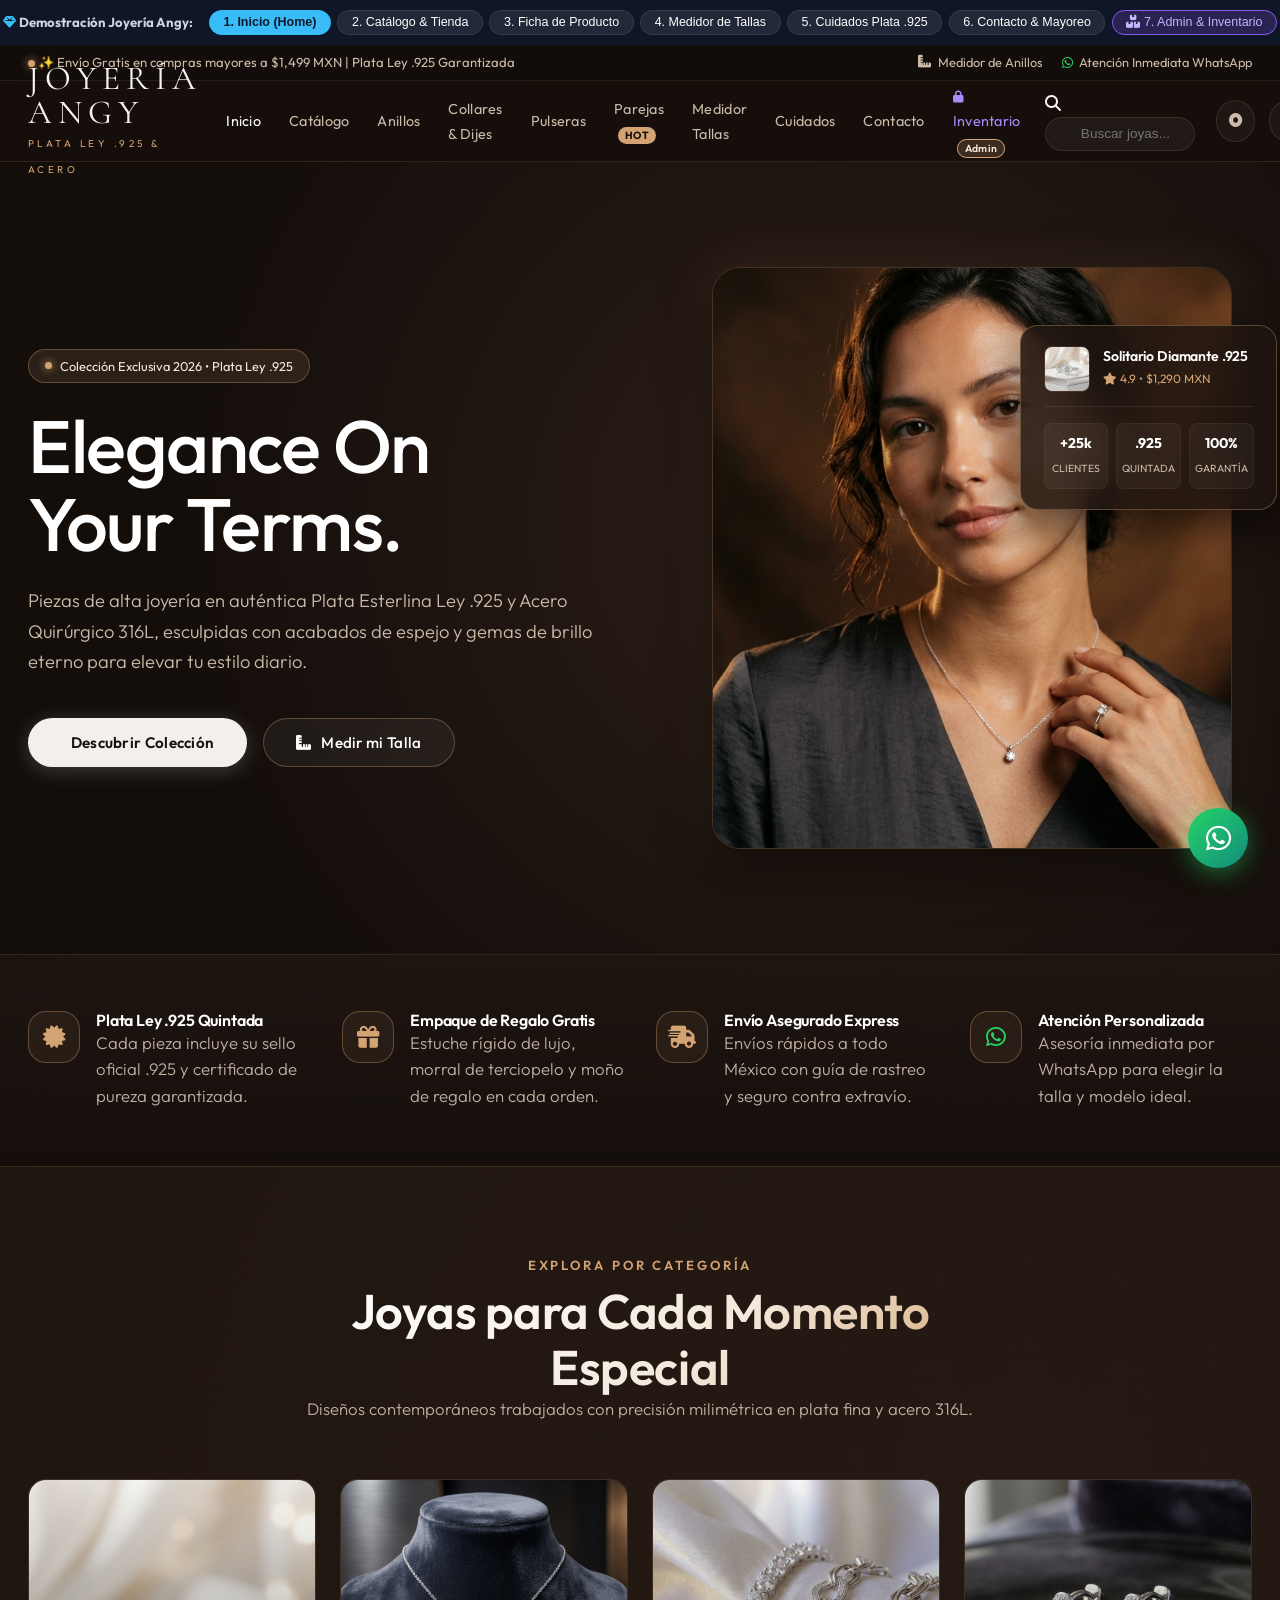
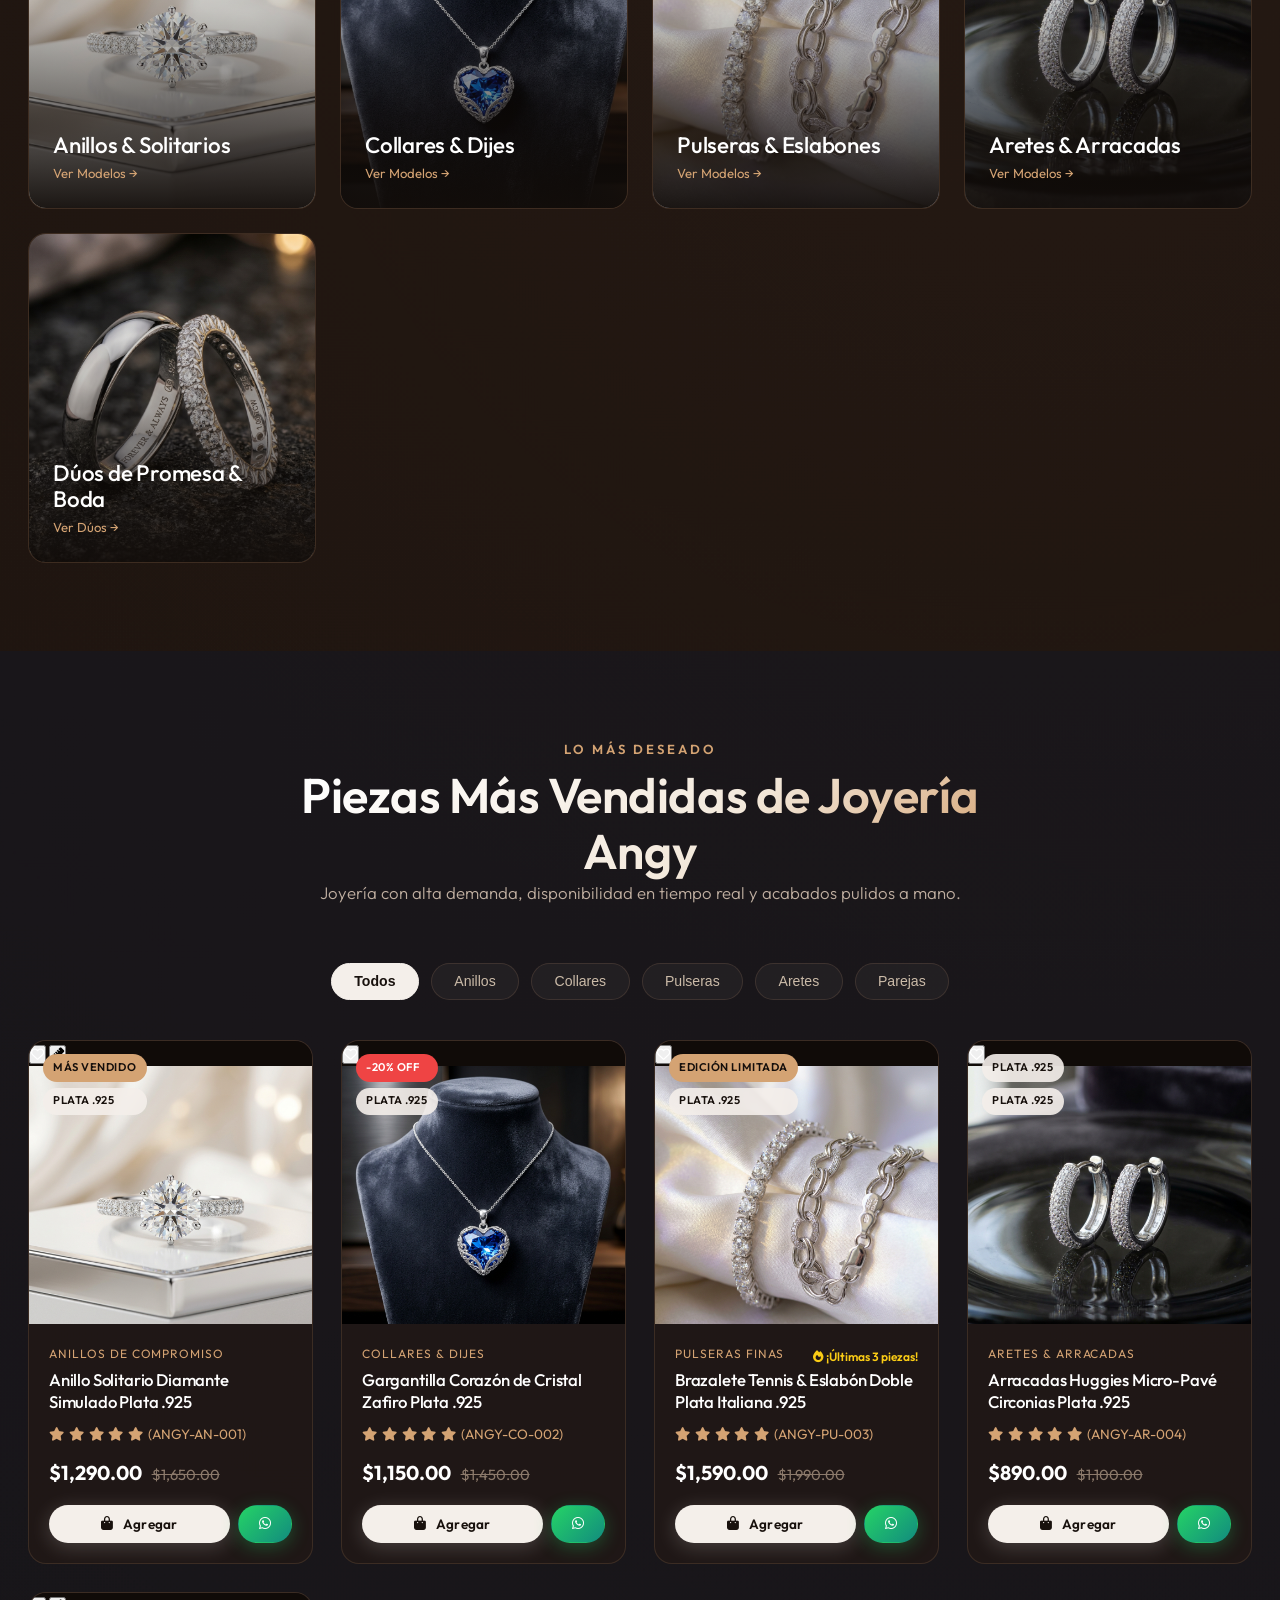
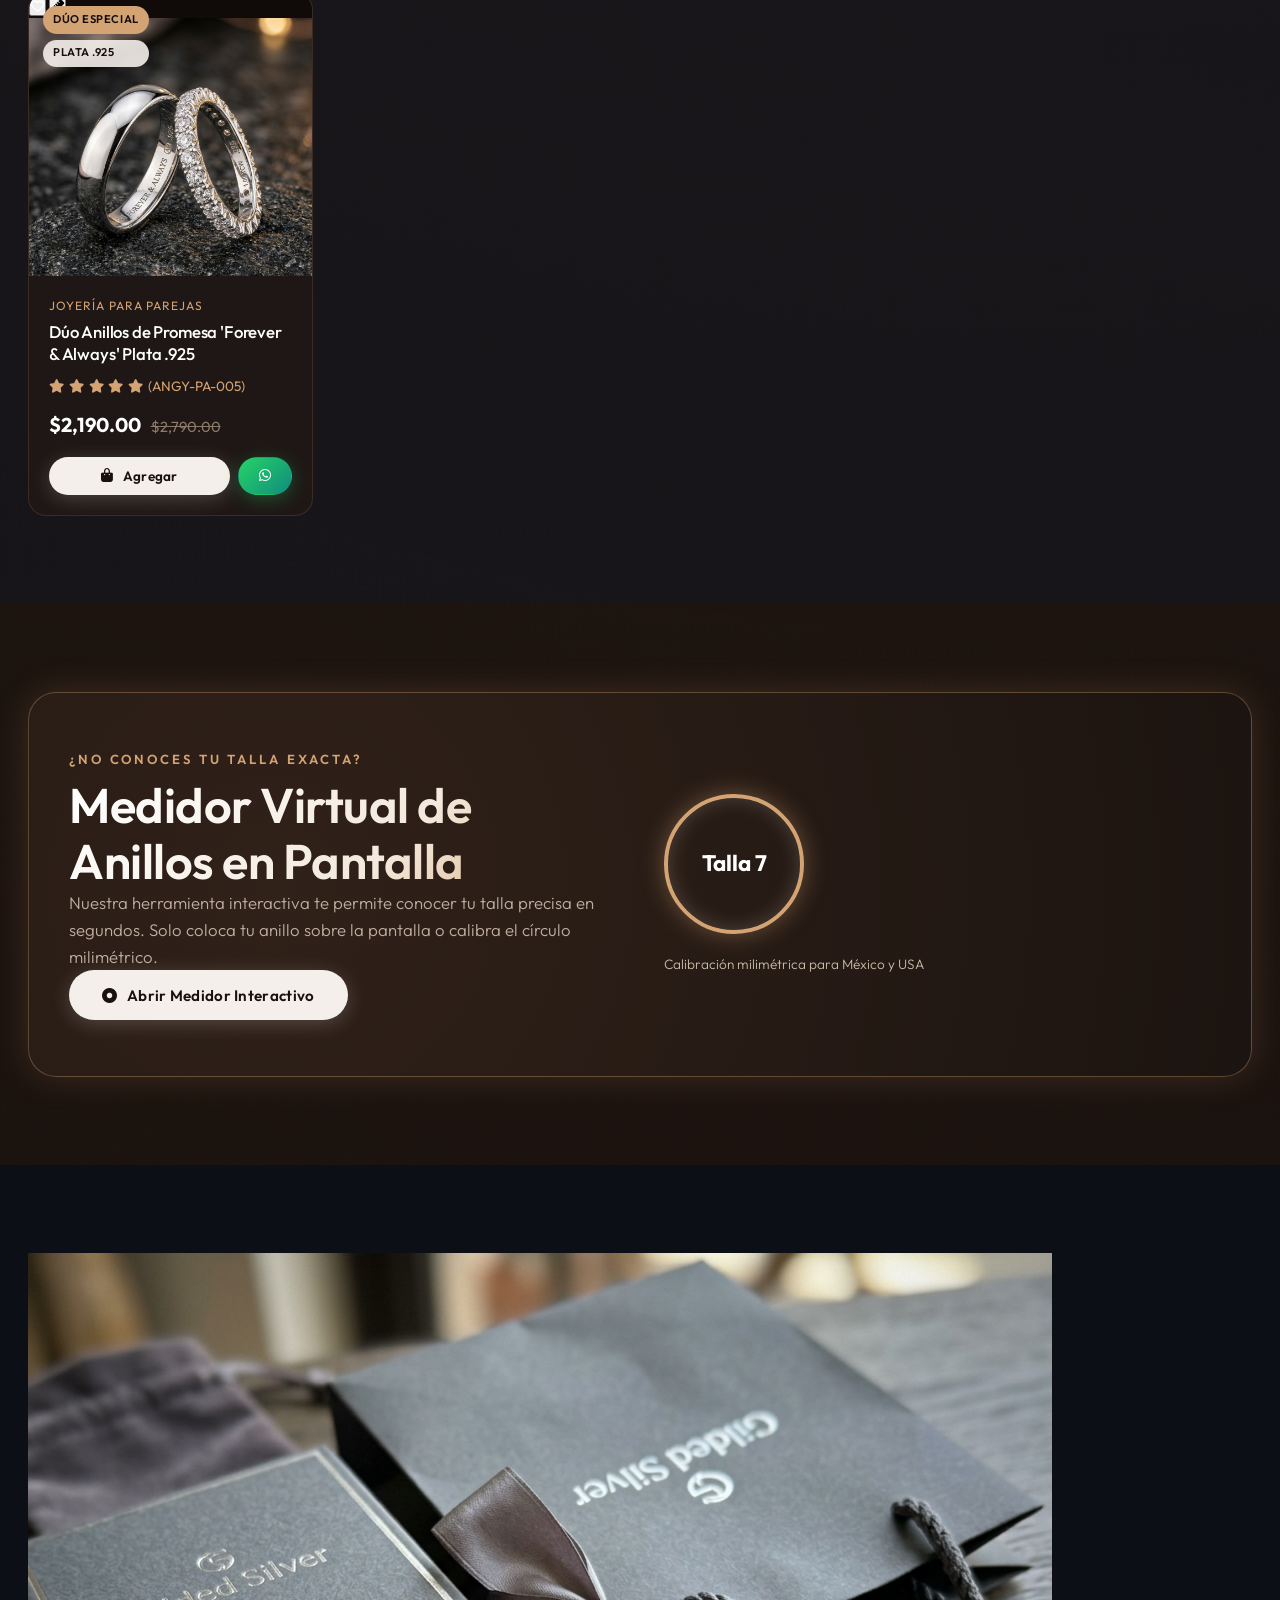
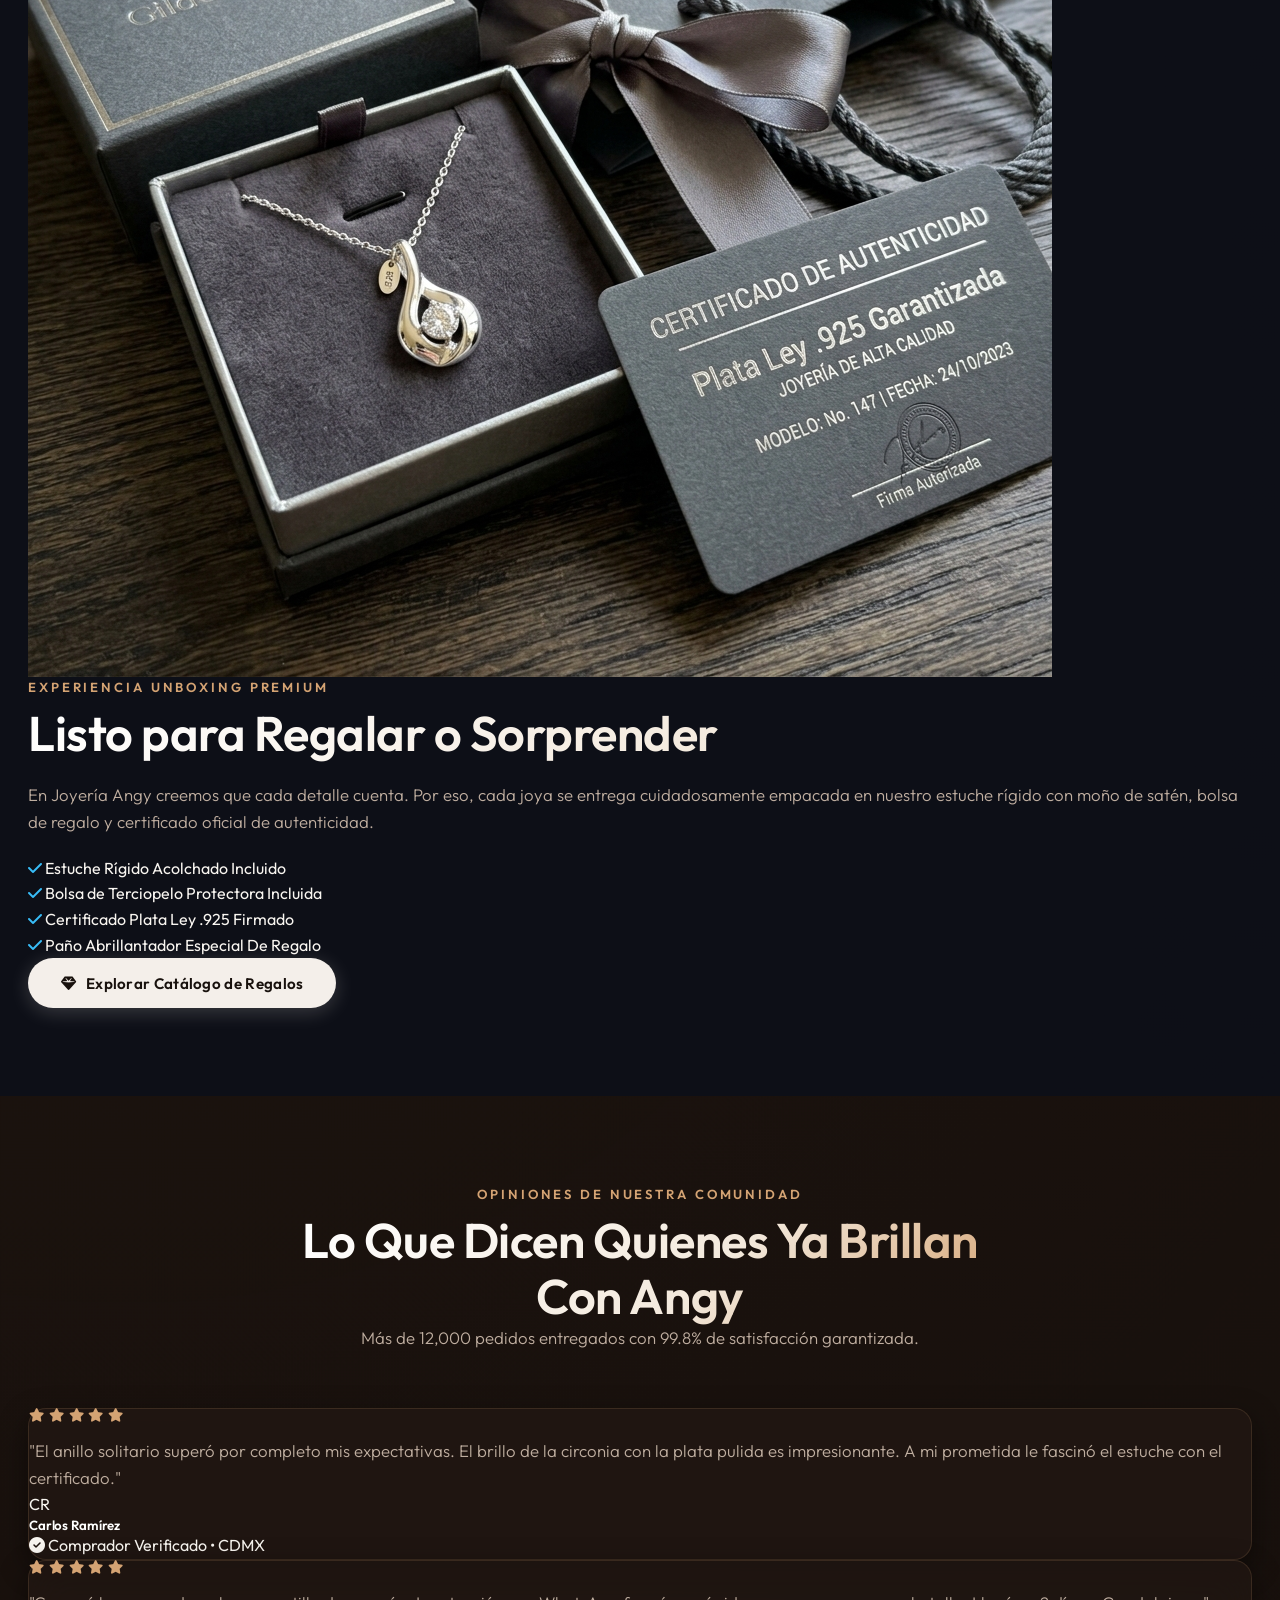
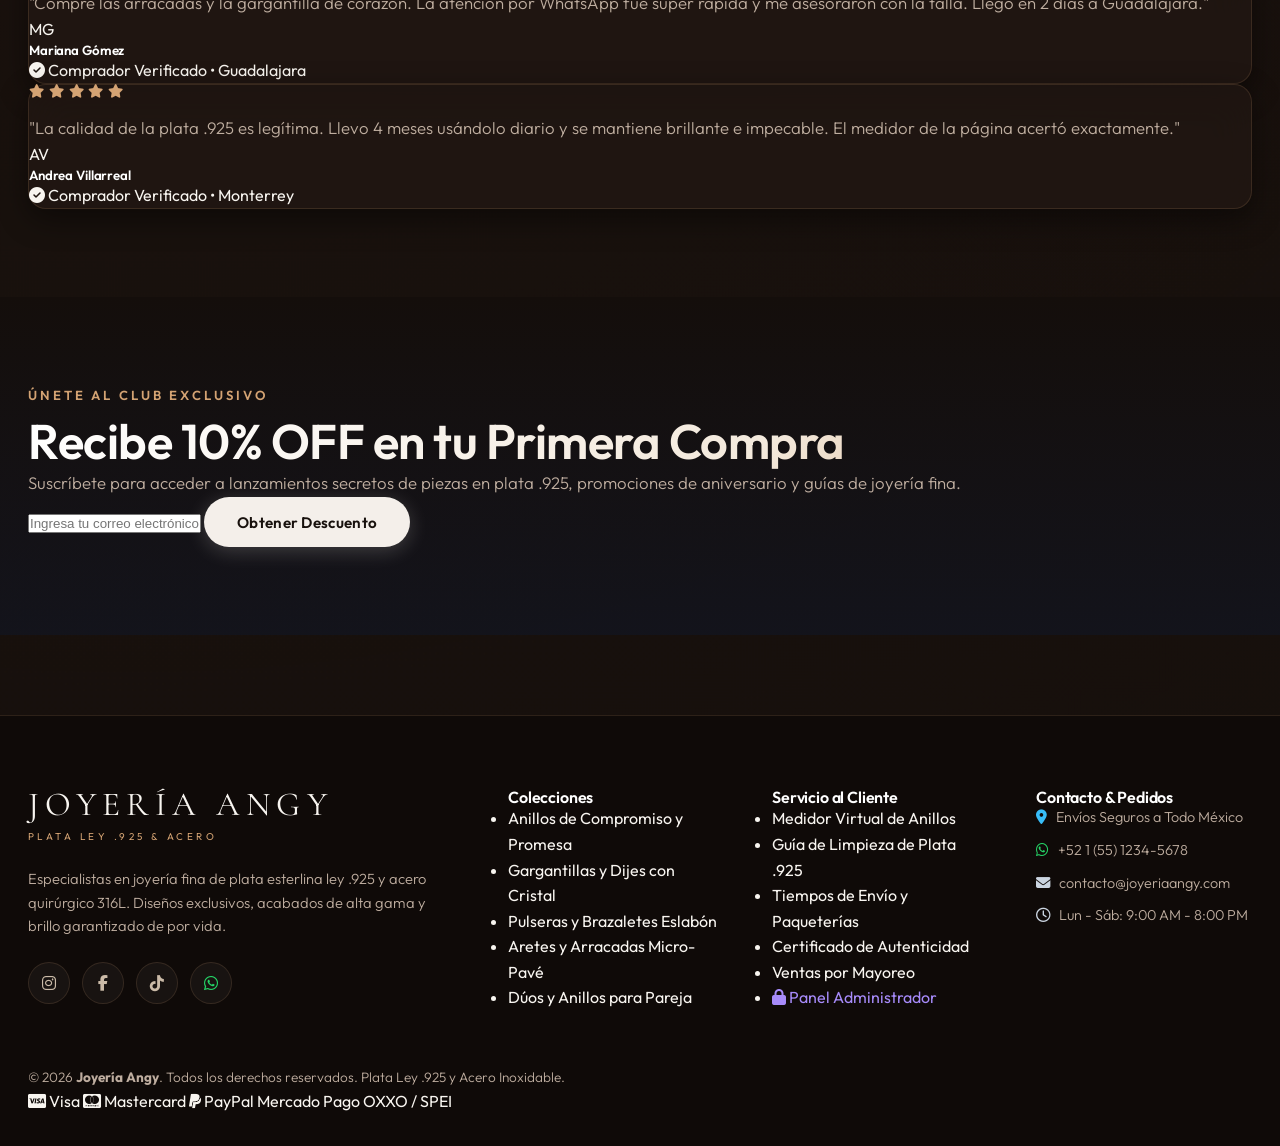
==== commit 66e29f2d: "feat: adaptacion de diseno editorial calido estilo VERAE con hero de modelo y widgets glassmorphism" ====
--- a/preview/index.html
+++ b/preview/index.html
@@ -179,47 +179,65 @@
 ========================================================================= -->
 <div id="view-inicio" class="page-view active-view">
     
-    <!-- 1. Hero Section -->
-    <section class="hero-section">
+    <!-- 1. Hero Section Editorial (Estética VERAE) -->
+    <section class="hero-editorial">
         <div class="container">
-            <div class="hero-content">
-                <div class="hero-badge">
-                    <i class="fa-solid fa-gem" style="color: #38bdf8;"></i> Colección Exclusiva 2026
-                </div>
-                <h1 class="hero-title text-gradient-silver">
-                    Elegancia Eterna en Plata Ley .925
-                </h1>
-                <p class="hero-desc">
-                    Descubre piezas de alta joyería artesanal y acero quirúrgico diseñadas para brillar siempre. Certificado de autenticidad, acabados de espejo y empaque de lujo incluido.
-                </p>
-                <div class="hero-cta-group">
-                    <button class="btn btn-primary" onclick="switchView('catalogo')">
-                        <i class="fa-solid fa-sparkles"></i> Ver Colección Completa
-                    </button>
-                    <button class="btn btn-outline-silver open-ring-sizer-btn">
-                        <i class="fa-solid fa-ruler-combined"></i> Medir mi Talla
-                    </button>
-                </div>
-
-                <div class="hero-stats">
-                    <div class="hero-stat-item">
-                        <h4>.925</h4>
-                        <p>Plata Pura Certificada</p>
-                    </div>
-                    <div class="hero-stat-item">
-                        <h4>+12,000</h4>
-                        <p>Clientes Felices</p>
-                    </div>
-                    <div class="hero-stat-item">
-                        <h4>100%</h4>
-                        <p>Garantía de Brillo</p>
-                    </div>
-                </div>
-            </div>
-        </div>
-
-        <div class="hero-bg-media">
-            <img src="assets/images/hero-banner.jpg" alt="Joyería Angy Plata Ley .925">
+            <div class="hero-editorial-grid">
+                
+                <!-- Lado Izquierdo: Textos y Botones Píldora -->
+                <div class="hero-text-side">
+                    <div style="display: inline-flex; align-items: center; gap: 0.5rem; background: rgba(212, 163, 115, 0.12); border: 1px solid var(--border-gold); padding: 0.35rem 1rem; border-radius: var(--radius-full); font-size: 0.8rem; color: #f3e9dc; margin-bottom: 1.5rem;">
+                        <span class="top-badge-pulse"></span> Colección Exclusiva 2026 • Plata Ley .925
+                    </div>
+                    <h1 class="hero-editorial-title">
+                        Elegance On<br>Your Terms.
+                    </h1>
+                    <p class="hero-editorial-desc">
+                        Piezas de alta joyería en auténtica Plata Esterlina Ley .925 y Acero Quirúrgico 316L, esculpidas con acabados de espejo y gemas de brillo eterno para elevar tu estilo diario.
+                    </p>
+                    <div class="hero-pill-group">
+                        <button class="btn btn-primary" onclick="switchView('catalogo')">
+                            <i class="fa-solid fa-sparkles"></i> Descubrir Colección
+                        </button>
+                        <button class="btn btn-outline-silver open-ring-sizer-btn">
+                            <i class="fa-solid fa-ruler-combined"></i> Medir mi Talla
+                        </button>
+                    </div>
+                </div>
+
+                <!-- Lado Derecho: Retrato de Modelo y Widget Flotante Glassmorphism -->
+                <div class="hero-visual-side">
+                    <div class="hero-model-container">
+                        <img src="assets/images/hero-model.jpg" alt="Joyería Angy Colección Editorial Plata .925">
+                    </div>
+
+                    <!-- Widget Flotante Glassmorphism (Como en la Imagen de Referencia) -->
+                    <div class="hero-floating-widget" onclick="openProductDetail('prod-1')" style="cursor: pointer;">
+                        <div class="widget-product-row">
+                            <img src="assets/images/anillo-solitario.jpg" alt="Anillo Solitario" class="widget-thumb">
+                            <div>
+                                <h5 class="widget-p-title">Solitario Diamante .925</h5>
+                                <span class="widget-p-meta"><i class="fa-solid fa-star" style="color: #d4a373;"></i> 4.9 • $1,290 MXN</span>
+                            </div>
+                        </div>
+                        <div class="widget-stats-grid">
+                            <div class="widget-stat-box">
+                                <strong>+25k</strong>
+                                <span>Clientes</span>
+                            </div>
+                            <div class="widget-stat-box">
+                                <strong>.925</strong>
+                                <span>Quintada</span>
+                            </div>
+                            <div class="widget-stat-box">
+                                <strong>100%</strong>
+                                <span>Garantía</span>
+                            </div>
+                        </div>
+                    </div>
+                </div>
+
+            </div>
         </div>
     </section>
 
--- a/preview/assets/css/styles.css
+++ b/preview/assets/css/styles.css
@@ -1,13 +1,228 @@
 /* -------------------------------------------------------------
-   JOYERÍA ANGY - ESTILOS PRINCIPALES (MAIN.CSS)
-   Lujo, Plata .925, Obsidiana, E-Commerce y Módulo de Inventario
+   JOYERÍA ANGY - SISTEMA DE DISEÑO DE LUJO EDITORIAL (ESTÉTICA VERAE)
+   Paleta Espresso Cálido, Bronce Dorado, Crema & Glassmorphism
 ------------------------------------------------------------- */
-
-/* Top Announcement Bar */
+@import url('https://fonts.googleapis.com/css2?family=Cormorant+Garamond:ital,wght@0,300;0,400;0,600;0,700;1,400&family=Outfit:wght@300;400;500;600;700&display=swap');
+
+:root {
+  /* Paleta Espresso, Moca Cálido y Bronce (Inspirado en VERAE) */
+  --color-espresso-deep: #120d0a;   /* Fondo obscuro principal */
+  --color-espresso-mid: #1c1410;    /* Carbón moca de lujo */
+  --color-espresso-light: #281d17;  /* Moca suave */
+  --color-espresso-surface: #36271f;
+
+  --color-gold-bronze: #d4a373;     /* Bronce dorado de acento */
+  --color-gold-light: #f3e9dc;      /* Crema champaña brillante */
+  --color-gold-dark: #b07d50;       /* Ámbar profundo */
+  
+  --color-silver-platino: #f8f5f0;  /* Plata cálida / Marfil */
+  --color-silver-mid: #cbbba8;      /* Platino suave */
+  --color-silver-dark: #8c7a6b;     /* Bronce cenizo */
+  
+  --color-whatsapp: #25d366;
+  --color-whatsapp-dark: #128c7e;
+
+  /* Fondos y Glassmorphism Cálido */
+  --bg-main: #140e0b;
+  --bg-card: rgba(36, 26, 20, 0.65);
+  --bg-card-hover: rgba(50, 36, 28, 0.85);
+  --bg-glass: rgba(243, 233, 220, 0.04);
+  --border-glass: rgba(212, 163, 115, 0.15);
+  --border-gold: rgba(212, 163, 115, 0.35);
+  
+  --text-main: #f8f5f0;
+  --text-muted: #bfaea0;
+  --text-dim: #8c7a6b;
+  --text-light: #ffffff;
+
+  /* Tipografías */
+  --font-serif: 'Cormorant Garamond', Georgia, serif;
+  --font-sans: 'Outfit', -apple-system, BlinkMacSystemFont, 'Segoe UI', Roboto, sans-serif;
+
+  /* Sombras de Lujo */
+  --shadow-sm: 0 4px 12px rgba(0, 0, 0, 0.3);
+  --shadow-md: 0 10px 30px rgba(0, 0, 0, 0.45);
+  --shadow-lg: 0 20px 50px rgba(0, 0, 0, 0.65);
+  --shadow-warm-glow: 0 0 35px rgba(212, 163, 115, 0.18);
+
+  --radius-sm: 8px;
+  --radius-md: 18px;
+  --radius-lg: 28px;
+  --radius-full: 9999px;
+  
+  --max-width: 1280px;
+  --transition-fast: 0.2s cubic-bezier(0.4, 0, 0.2, 1);
+  --transition-normal: 0.35s cubic-bezier(0.16, 1, 0.3, 1);
+}
+
+/* Reset y Base */
+*, *::before, *::after {
+  box-sizing: border-box;
+  margin: 0;
+  padding: 0;
+}
+
+html {
+  font-size: 16px;
+  scroll-behavior: smooth;
+}
+
+body {
+  font-family: var(--font-sans);
+  background-color: var(--bg-main);
+  background-image: 
+    radial-gradient(circle at 80% 20%, rgba(61, 41, 30, 0.4) 0%, transparent 60%),
+    radial-gradient(circle at 10% 70%, rgba(45, 30, 22, 0.3) 0%, transparent 60%);
+  color: var(--text-main);
+  line-height: 1.6;
+  -webkit-font-smoothing: antialiased;
+  -moz-osx-font-smoothing: grayscale;
+  overflow-x: hidden;
+  position: relative;
+}
+
+/* Tipografía Editorial */
+h1, h2, h3, h4, h5, h6 {
+  font-family: var(--font-sans);
+  font-weight: 600;
+  line-height: 1.15;
+  color: var(--text-light);
+  letter-spacing: -0.01em;
+}
+
+.font-editorial {
+  font-family: var(--font-serif);
+  font-style: italic;
+  font-weight: 400;
+}
+
+h1 { font-size: clamp(2.8rem, 5.5vw, 4.6rem); }
+h2 { font-size: clamp(2.2rem, 3.8vw, 3.2rem); }
+h3 { font-size: clamp(1.4rem, 2.4vw, 1.85rem); }
+
+p {
+  color: var(--text-muted);
+  font-weight: 300;
+  font-size: 1.05rem;
+}
+
+a {
+  color: inherit;
+  text-decoration: none;
+  transition: var(--transition-fast);
+}
+
+img {
+  max-width: 100%;
+  height: auto;
+  display: block;
+}
+
+.container {
+  width: 100%;
+  max-width: var(--max-width);
+  margin-left: auto;
+  margin-right: auto;
+  padding-left: 1.75rem;
+  padding-right: 1.75rem;
+}
+
+/* Gradientes de Texto */
+.text-gradient-silver {
+  background: linear-gradient(135deg, #ffffff 0%, #f3e9dc 60%, #d4a373 100%);
+  -webkit-background-clip: text;
+  -webkit-text-fill-color: transparent;
+}
+
+.text-gradient-gold {
+  background: linear-gradient(135deg, #fdf6ec 0%, #d4a373 50%, #b07d50 100%);
+  -webkit-background-clip: text;
+  -webkit-text-fill-color: transparent;
+}
+
+/* Botones Píldora Redondeados (Estilo VERAE) */
+.btn {
+  display: inline-flex;
+  align-items: center;
+  justify-content: center;
+  gap: 0.6rem;
+  padding: 0.9rem 2rem;
+  font-family: var(--font-sans);
+  font-size: 0.95rem;
+  font-weight: 500;
+  letter-spacing: 0.02em;
+  border-radius: var(--radius-full);
+  cursor: pointer;
+  transition: var(--transition-normal);
+  border: 1px solid transparent;
+}
+
+.btn-primary {
+  background: #f4efea;
+  color: #18110d;
+  font-weight: 600;
+  box-shadow: 0 4px 20px rgba(244, 239, 234, 0.2);
+}
+
+.btn-primary:hover {
+  background: #ffffff;
+  transform: translateY(-2px);
+  box-shadow: 0 6px 25px rgba(244, 239, 234, 0.35);
+}
+
+.btn-outline-silver {
+  background: rgba(255, 255, 255, 0.05);
+  color: #ffffff;
+  border: 1px solid var(--border-gold);
+  backdrop-filter: blur(12px);
+}
+
+.btn-outline-silver:hover {
+  border-color: #ffffff;
+  background: rgba(255, 255, 255, 0.12);
+  transform: translateY(-2px);
+}
+
+.btn-whatsapp {
+  background: linear-gradient(135deg, #25d366 0%, #128c7e 100%);
+  color: #ffffff;
+  font-weight: 600;
+  box-shadow: 0 4px 18px rgba(37, 211, 102, 0.3);
+}
+
+.btn-whatsapp:hover {
+  background: linear-gradient(135deg, #2ce26f 0%, #169b8c 100%);
+  transform: translateY(-2px);
+}
+
+.btn-sm {
+  padding: 0.55rem 1.25rem;
+  font-size: 0.85rem;
+}
+
+/* Glassmorphism Panel */
+.glass-panel {
+  background: var(--bg-card);
+  backdrop-filter: blur(20px);
+  -webkit-backdrop-filter: blur(20px);
+  border: 1px solid var(--border-glass);
+  border-radius: var(--radius-md);
+  box-shadow: var(--shadow-md);
+  transition: var(--transition-normal);
+}
+
+.glass-panel:hover {
+  border-color: var(--border-gold);
+  box-shadow: var(--shadow-warm-glow);
+}
+
+/* -------------------------------------------------------------
+   TOP BAR & HEADER
+------------------------------------------------------------- */
 .top-bar {
-  background: linear-gradient(90deg, #090d16 0%, #1e293b 50%, #090d16 100%);
-  border-bottom: 1px solid rgba(255, 255, 255, 0.08);
-  font-size: 0.85rem;
+  background: rgba(18, 13, 10, 0.95);
+  border-bottom: 1px solid rgba(212, 163, 115, 0.1);
+  font-size: 0.82rem;
   padding: 0.45rem 0;
   color: var(--color-silver-mid);
 }
@@ -29,7 +244,7 @@
   display: inline-flex;
   align-items: center;
   gap: 0.4rem;
-  font-size: 0.82rem;
+  font-size: 0.8rem;
 }
 
 .top-bar-link:hover {
@@ -40,9 +255,9 @@
   display: inline-block;
   width: 7px;
   height: 7px;
-  background-color: var(--color-accent-blue);
+  background-color: var(--color-gold-bronze);
   border-radius: 50%;
-  box-shadow: 0 0 8px var(--color-accent-blue);
+  box-shadow: 0 0 8px var(--color-gold-bronze);
   animation: pulseGlow 2s infinite;
 }
 
@@ -51,21 +266,20 @@
   50% { opacity: 0.4; transform: scale(1.3); }
 }
 
-/* Header & Navbar */
 .site-header {
   position: sticky;
   top: 0;
   z-index: 100;
-  background: rgba(11, 15, 25, 0.88);
-  backdrop-filter: blur(20px);
-  -webkit-backdrop-filter: blur(20px);
+  background: rgba(20, 14, 11, 0.85);
+  backdrop-filter: blur(24px);
+  -webkit-backdrop-filter: blur(24px);
   border-bottom: 1px solid var(--border-glass);
   transition: var(--transition-normal);
 }
 
 .site-header.scrolled {
-  background: rgba(11, 15, 25, 0.98);
-  border-bottom-color: var(--border-silver);
+  background: rgba(18, 13, 10, 0.98);
+  border-bottom-color: var(--border-gold);
   box-shadow: var(--shadow-md);
 }
 
@@ -73,144 +287,102 @@
   display: flex;
   align-items: center;
   justify-content: space-between;
-  height: 78px;
+  height: 80px;
   gap: 1.5rem;
 }
 
-/* Brand Logo */
-.site-brand {
+/* Brand Logo (Estilo VERAE) */
+.site-brand a {
   display: flex;
   flex-direction: column;
-}
-
-.site-brand a {
-  display: flex;
-  align-items: baseline;
-  gap: 0.35rem;
 }
 
 .brand-name {
   font-family: var(--font-serif);
-  font-size: 1.95rem;
-  font-weight: 700;
-  letter-spacing: 0.04em;
-  color: #ffffff;
+  font-size: 2.1rem;
+  font-weight: 400;
+  letter-spacing: 0.18em;
+  color: #f8f5f0;
+  text-transform: uppercase;
+  line-height: 1;
 }
 
 .brand-subtitle {
   font-family: var(--font-sans);
-  font-size: 0.65rem;
-  letter-spacing: 0.25em;
+  font-size: 0.62rem;
+  letter-spacing: 0.35em;
   text-transform: uppercase;
-  color: var(--color-silver-glow);
-}
-
-/* Navigation Links */
+  color: var(--color-gold-bronze);
+  margin-top: 3px;
+}
+
 .main-nav {
   display: flex;
   align-items: center;
-  gap: 1.6rem;
+  gap: 1.75rem;
   list-style: none;
 }
 
 .nav-link {
-  font-size: 0.92rem;
+  font-size: 0.9rem;
   font-weight: 400;
   color: var(--color-silver-mid);
-  letter-spacing: 0.03em;
+  letter-spacing: 0.02em;
   position: relative;
   padding: 0.5rem 0;
 }
 
-.nav-link::after {
-  content: '';
-  position: absolute;
-  bottom: 0;
-  left: 50%;
-  width: 0;
-  height: 2px;
-  background: linear-gradient(90deg, transparent, #cbd5e1, transparent);
-  transition: var(--transition-normal);
-  transform: translateX(-50%);
-}
-
 .nav-link:hover, .nav-link.active {
   color: #ffffff;
-}
-
-.nav-link:hover::after, .nav-link.active::after {
-  width: 100%;
 }
 
 .nav-badge-new {
   font-size: 0.65rem;
-  background: linear-gradient(135deg, #38bdf8, #2563eb);
-  color: white;
-  padding: 2px 6px;
+  background: var(--color-gold-bronze);
+  color: #140e0b;
+  padding: 2px 7px;
   border-radius: 9999px;
-  font-weight: 600;
+  font-weight: 700;
   margin-left: 4px;
 }
 
 .nav-badge-admin {
   font-size: 0.65rem;
-  background: linear-gradient(135deg, #8b5cf6, #6366f1);
-  color: white;
+  background: rgba(212, 163, 115, 0.2);
+  border: 1px solid var(--color-gold-bronze);
+  color: #f3e9dc;
   padding: 2px 7px;
   border-radius: 9999px;
   font-weight: 600;
   margin-left: 4px;
 }
 
-/* Header Actions */
 .header-actions {
   display: flex;
   align-items: center;
-  gap: 0.9rem;
-}
-
-.search-trigger-box {
-  position: relative;
-  display: none;
-}
-
-@media (min-width: 992px) {
-  .search-trigger-box {
-    display: block;
-  }
+  gap: 0.85rem;
 }
 
 .search-input-header {
-  background: rgba(255, 255, 255, 0.06);
+  background: rgba(255, 255, 255, 0.05);
   border: 1px solid var(--border-glass);
   border-radius: var(--radius-full);
-  padding: 0.5rem 1rem 0.5rem 2.2rem;
-  color: #ffffff;
-  font-size: 0.88rem;
+  padding: 0.55rem 1rem 0.55rem 2.2rem;
+  color: #ffffff;
+  font-size: 0.85rem;
   outline: none;
-  width: 160px;
+  width: 150px;
   transition: var(--transition-normal);
 }
 
 .search-input-header:focus {
-  width: 210px;
-  border-color: var(--border-silver);
-  background: rgba(255, 255, 255, 0.1);
-  box-shadow: 0 0 15px rgba(203, 213, 225, 0.2);
-}
-
-.search-icon-inside {
-  position: absolute;
-  left: 0.75rem;
-  top: 50%;
-  transform: translateY(-50%);
-  color: var(--color-silver-glow);
-  font-size: 0.9rem;
-  pointer-events: none;
+  width: 200px;
+  border-color: var(--color-gold-bronze);
+  background: rgba(255, 255, 255, 0.09);
 }
 
 .icon-action-btn {
-  background: rgba(255, 255, 255, 0.05);
+  background: rgba(255, 255, 255, 0.04);
   border: 1px solid var(--border-glass);
   width: 42px;
   height: 42px;
@@ -218,154 +390,200 @@
   display: flex;
   align-items: center;
   justify-content: center;
-  color: var(--color-silver-light);
+  color: var(--color-silver-mid);
   cursor: pointer;
   position: relative;
   transition: var(--transition-fast);
 }
 
 .icon-action-btn:hover {
-  background: rgba(255, 255, 255, 0.12);
-  border-color: var(--border-silver);
-  color: #ffffff;
-  transform: translateY(-2px);
+  background: rgba(255, 255, 255, 0.1);
+  border-color: var(--border-gold);
+  color: #ffffff;
 }
 
 .cart-count-badge {
   position: absolute;
-  top: -4px;
-  right: -4px;
-  background: #f8fafc;
-  color: #0f172a;
+  top: -3px;
+  right: -3px;
+  background: var(--color-gold-bronze);
+  color: #140e0b;
   font-size: 0.7rem;
   font-weight: 700;
-  min-width: 19px;
-  height: 19px;
+  min-width: 18px;
+  height: 18px;
   border-radius: 50%;
   display: flex;
   align-items: center;
   justify-content: center;
-  box-shadow: 0 2px 6px rgba(0,0,0,0.4);
-}
-
-.mobile-menu-toggle {
-  display: none;
-  background: transparent;
-  border: none;
-  color: #ffffff;
-  font-size: 1.5rem;
-  cursor: pointer;
-}
-
-@media (max-width: 960px) {
-  .main-nav { display: none; }
-  .mobile-menu-toggle { display: block; }
 }
 
 /* -------------------------------------------------------------
-   HERO SECTION
+   HERO SECTION EDITORIAL (ESTÉTICA EXACTA VERAE)
 ------------------------------------------------------------- */
-.hero-section {
+.hero-editorial {
   position: relative;
-  min-height: 85vh;
-  display: flex;
-  align-items: center;
-  padding: 4rem 0;
+  min-height: 88vh;
+  display: flex;
+  align-items: center;
+  padding: 3rem 0;
   overflow: hidden;
-  background: radial-gradient(circle at 75% 40%, rgba(30, 41, 59, 0.7) 0%, rgba(11, 15, 25, 0.95) 70%);
-}
-
-.hero-bg-media {
-  position: absolute;
-  right: -5%;
-  top: 50%;
-  transform: translateY(-50%);
-  width: 55%;
-  height: 90%;
-  z-index: 1;
-  pointer-events: none;
-  opacity: 0.85;
-  filter: drop-shadow(0 20px 40px rgba(0, 0, 0, 0.8));
+  background: radial-gradient(circle at 65% 45%, #2c1e17 0%, #140e0b 70%);
+}
+
+.hero-editorial-grid {
+  display: grid;
+  grid-template-columns: 1.1fr 1fr;
+  align-items: center;
+  gap: 3rem;
+  position: relative;
+  z-index: 2;
+}
+
+.hero-text-side {
+  max-width: 600px;
+}
+
+.hero-editorial-title {
+  font-size: clamp(3rem, 5.8vw, 4.8rem);
+  font-weight: 500;
+  line-height: 1.05;
+  color: #ffffff;
+  margin-bottom: 1.5rem;
+  letter-spacing: -0.02em;
+}
+
+.hero-editorial-desc {
+  font-size: 1.15rem;
+  color: var(--color-silver-mid);
+  line-height: 1.65;
+  margin-bottom: 2.5rem;
+}
+
+.hero-pill-group {
+  display: flex;
+  gap: 1rem;
+  flex-wrap: wrap;
+}
+
+/* Lado Visual con Modelo y Widget Flotante */
+.hero-visual-side {
+  position: relative;
+  display: flex;
+  align-items: center;
+  justify-content: center;
+}
+
+.hero-model-container {
+  position: relative;
+  width: 100%;
+  max-width: 520px;
   border-radius: var(--radius-lg);
   overflow: hidden;
-}
-
-.hero-bg-media img {
+  box-shadow: var(--shadow-lg), 0 0 50px rgba(212, 163, 115, 0.15);
+  border: 1px solid rgba(212, 163, 115, 0.2);
+}
+
+.hero-model-container img {
   width: 100%;
-  height: 100%;
+  height: 580px;
   object-fit: cover;
-  border-radius: var(--radius-lg);
-  mask-image: radial-gradient(circle at center, black 60%, transparent 100%);
-  -webkit-mask-image: radial-gradient(circle at center, black 60%, transparent 100%);
-}
-
-.hero-content {
-  position: relative;
-  z-index: 2;
-  max-width: 650px;
-}
-
-.hero-badge {
-  display: inline-flex;
-  align-items: center;
-  gap: 0.5rem;
-  background: rgba(255, 255, 255, 0.08);
-  border: 1px solid var(--border-silver);
-  padding: 0.4rem 1rem;
-  border-radius: var(--radius-full);
-  font-size: 0.82rem;
-  text-transform: uppercase;
-  letter-spacing: 0.1em;
-  color: var(--color-silver-light);
-  margin-bottom: 1.5rem;
-  backdrop-filter: blur(8px);
-}
-
-.hero-title {
-  font-size: clamp(2.8rem, 5.5vw, 4.4rem);
-  line-height: 1.08;
-  margin-bottom: 1.4rem;
-}
-
-.hero-desc {
-  font-size: 1.15rem;
-  color: var(--color-silver-mid);
-  margin-bottom: 2.2rem;
-  line-height: 1.7;
-}
-
-.hero-cta-group {
-  display: flex;
-  flex-wrap: wrap;
-  gap: 1rem;
-  margin-bottom: 3rem;
-}
-
-.hero-stats {
+  object-position: center top;
+}
+
+/* Tarjeta Flotante Glassmorphism en el Hero (Estilo VERAE Widget) */
+.hero-floating-widget {
+  position: absolute;
+  top: 10%;
+  right: -25px;
+  background: rgba(30, 21, 16, 0.85);
+  backdrop-filter: blur(20px);
+  -webkit-backdrop-filter: blur(20px);
+  border: 1px solid var(--border-gold);
+  border-radius: var(--radius-md);
+  padding: 1.25rem 1.4rem;
+  box-shadow: var(--shadow-lg);
+  max-width: 270px;
+  z-index: 10;
+  animation: floatWidget 5s ease-in-out infinite;
+}
+
+@keyframes floatWidget {
+  0%, 100% { transform: translateY(0px); }
+  50% { transform: translateY(-8px); }
+}
+
+.widget-product-row {
+  display: flex;
+  align-items: center;
+  gap: 0.85rem;
+  margin-bottom: 1rem;
+  padding-bottom: 0.85rem;
+  border-bottom: 1px solid rgba(255, 255, 255, 0.08);
+}
+
+.widget-thumb {
+  width: 46px;
+  height: 46px;
+  border-radius: var(--radius-sm);
+  object-fit: cover;
+  border: 1px solid var(--border-glass);
+}
+
+.widget-p-title {
+  font-size: 0.88rem;
+  font-weight: 600;
+  color: #ffffff;
+  line-height: 1.2;
+}
+
+.widget-p-meta {
+  font-size: 0.75rem;
+  color: var(--color-gold-bronze);
+}
+
+.widget-stats-grid {
   display: grid;
   grid-template-columns: repeat(3, 1fr);
-  gap: 1.5rem;
-  padding-top: 2rem;
-  border-top: 1px solid var(--border-glass);
-}
-
-.hero-stat-item h4 {
-  font-family: var(--font-sans);
-  font-size: 1.6rem;
-  font-weight: 700;
-  color: #ffffff;
-  margin-bottom: 0.2rem;
-}
-
-.hero-stat-item p {
-  font-size: 0.82rem;
-  color: var(--color-silver-glow);
+  gap: 0.5rem;
+  text-align: center;
+}
+
+.widget-stat-box {
+  background: rgba(255, 255, 255, 0.04);
+  padding: 0.5rem 0.3rem;
+  border-radius: var(--radius-sm);
+  border: 1px solid rgba(255, 255, 255, 0.05);
+}
+
+.widget-stat-box strong {
+  display: block;
+  font-size: 0.88rem;
+  color: #ffffff;
+}
+
+.widget-stat-box span {
+  font-size: 0.65rem;
+  color: var(--color-silver-mid);
   text-transform: uppercase;
-  letter-spacing: 0.05em;
+}
+
+@media (max-width: 960px) {
+  .hero-editorial-grid {
+    grid-template-columns: 1fr;
+    text-align: center;
+  }
+  .hero-text-side { margin: 0 auto; }
+  .hero-pill-group { justify-content: center; }
+  .hero-floating-widget {
+    right: 10px;
+    top: auto;
+    bottom: 10px;
+  }
 }
 
 /* -------------------------------------------------------------
-   CATEGORY CARDS
+   SECCIONES Y CATÁLOGO
 ------------------------------------------------------------- */
 .section-padding {
   padding: 5.5rem 0;
@@ -378,17 +596,13 @@
 }
 
 .section-subtitle {
-  font-size: 0.85rem;
+  font-size: 0.82rem;
   text-transform: uppercase;
-  letter-spacing: 0.2em;
-  color: var(--color-accent-blue);
+  letter-spacing: 0.22em;
+  color: var(--color-gold-bronze);
   display: block;
   margin-bottom: 0.5rem;
-  font-weight: 500;
-}
-
-.section-title {
-  margin-bottom: 1rem;
+  font-weight: 600;
 }
 
 .categories-grid {
@@ -401,7 +615,7 @@
   position: relative;
   border-radius: var(--radius-md);
   overflow: hidden;
-  height: 320px;
+  height: 330px;
   background: var(--bg-card);
   border: 1px solid var(--border-glass);
   cursor: pointer;
@@ -416,18 +630,18 @@
 }
 
 .category-card:hover {
-  border-color: var(--border-silver);
-  box-shadow: var(--shadow-silver);
+  border-color: var(--border-gold);
+  box-shadow: var(--shadow-warm-glow);
 }
 
 .category-card:hover img {
-  transform: scale(1.08);
+  transform: scale(1.06);
 }
 
 .category-overlay {
   position: absolute;
   inset: 0;
-  background: linear-gradient(0deg, rgba(11, 15, 25, 0.95) 0%, rgba(11, 15, 25, 0.2) 60%, transparent 100%);
+  background: linear-gradient(0deg, rgba(18, 13, 10, 0.95) 0%, rgba(18, 13, 10, 0.2) 60%, transparent 100%);
   display: flex;
   flex-direction: column;
   justify-content: flex-end;
@@ -436,45 +650,42 @@
 }
 
 .category-title {
-  font-family: var(--font-serif);
-  font-size: 1.5rem;
+  font-size: 1.4rem;
+  font-weight: 500;
   color: #ffffff;
   margin-bottom: 0.25rem;
 }
 
 .category-count {
   font-size: 0.82rem;
-  color: var(--color-silver-glow);
-}
-
-/* -------------------------------------------------------------
-   PRODUCT CARDS & CATALOG
-------------------------------------------------------------- */
+  color: var(--color-gold-bronze);
+}
+
+/* Tabs & Products */
 .product-tabs {
   display: flex;
   justify-content: center;
-  gap: 0.8rem;
+  gap: 0.75rem;
   margin-bottom: 2.5rem;
   flex-wrap: wrap;
 }
 
 .tab-btn {
-  background: rgba(255, 255, 255, 0.05);
+  background: rgba(255, 255, 255, 0.04);
   border: 1px solid var(--border-glass);
   color: var(--color-silver-mid);
   padding: 0.6rem 1.4rem;
   border-radius: var(--radius-full);
-  font-size: 0.9rem;
+  font-size: 0.88rem;
   cursor: pointer;
   transition: var(--transition-fast);
 }
 
 .tab-btn:hover, .tab-btn.active {
-  background: #ffffff;
-  color: #0f172a;
-  border-color: #ffffff;
+  background: #f4efea;
+  color: #18110d;
   font-weight: 600;
-  box-shadow: 0 4px 12px rgba(255, 255, 255, 0.25);
+  border-color: #f4efea;
 }
 
 .products-grid {
@@ -495,15 +706,15 @@
 }
 
 .product-card:hover {
-  border-color: var(--border-silver);
+  border-color: var(--border-gold);
   transform: translateY(-5px);
-  box-shadow: var(--shadow-lg), 0 0 20px rgba(203, 213, 225, 0.12);
+  box-shadow: var(--shadow-lg), var(--shadow-warm-glow);
 }
 
 .product-image-wrap {
   position: relative;
   aspect-ratio: 1 / 1;
-  background: #090d16;
+  background: #100b08;
   overflow: hidden;
 }
 
@@ -534,66 +745,27 @@
   text-transform: uppercase;
   letter-spacing: 0.05em;
   padding: 0.3rem 0.65rem;
-  border-radius: var(--radius-sm);
+  border-radius: var(--radius-full);
 }
 
 .badge-silver {
-  background: linear-gradient(135deg, #e2e8f0, #94a3b8);
-  color: #0f172a;
+  background: rgba(244, 239, 234, 0.9);
+  color: #18110d;
+}
+
+.badge-hot {
+  background: var(--color-gold-bronze);
+  color: #140e0b;
 }
 
 .badge-sale {
-  background: linear-gradient(135deg, #ef4444, #b91c1c);
-  color: #ffffff;
-}
-
-.badge-hot {
-  background: linear-gradient(135deg, #f59e0b, #d97706);
+  background: #ef4444;
   color: #ffffff;
 }
 
 .badge-outofstock {
-  background: #ef4444;
-  color: #ffffff;
-}
-
-.product-actions-hover {
-  position: absolute;
-  top: 0.85rem;
-  right: 0.85rem;
-  display: flex;
-  flex-direction: column;
-  gap: 0.45rem;
-  opacity: 0;
-  transform: translateX(10px);
-  transition: var(--transition-normal);
-  z-index: 3;
-}
-
-.product-card:hover .product-actions-hover {
-  opacity: 1;
-  transform: translateX(0);
-}
-
-.action-icon-btn {
-  width: 36px;
-  height: 36px;
-  background: rgba(15, 23, 42, 0.85);
-  backdrop-filter: blur(6px);
-  border: 1px solid var(--border-glass);
-  border-radius: 50%;
-  display: flex;
-  align-items: center;
-  justify-content: center;
-  color: #ffffff;
-  cursor: pointer;
-  transition: var(--transition-fast);
-}
-
-.action-icon-btn:hover {
-  background: #ffffff;
-  color: #0f172a;
-  transform: scale(1.1);
+  background: #dc2626;
+  color: #ffffff;
 }
 
 .product-info {
@@ -605,14 +777,13 @@
 
 .product-meta-tag {
   font-size: 0.75rem;
-  color: var(--color-silver-glow);
+  color: var(--color-gold-bronze);
   text-transform: uppercase;
   letter-spacing: 0.08em;
   margin-bottom: 0.35rem;
 }
 
 .product-title {
-  font-family: var(--font-sans);
   font-size: 1.05rem;
   font-weight: 500;
   color: #ffffff;
@@ -624,14 +795,9 @@
   display: flex;
   align-items: center;
   gap: 0.3rem;
-  color: #fbbf24;
+  color: #d4a373;
   font-size: 0.85rem;
   margin-bottom: 0.75rem;
-}
-
-.rating-count {
-  color: var(--color-silver-dark);
-  font-size: 0.78rem;
 }
 
 .product-price-row {
@@ -661,7 +827,7 @@
 }
 
 /* -------------------------------------------------------------
-   MÓDULO DE ADMINISTRACIÓN & INVENTARIO (ADMIN DASHBOARD)
+   ADMIN ERP & CONTROL DE INVENTARIO
 ------------------------------------------------------------- */
 .admin-section {
   padding: 3rem 0 6rem 0;
@@ -695,26 +861,26 @@
 }
 
 .kpi-card:hover {
-  border-color: var(--border-silver);
+  border-color: var(--border-gold);
   transform: translateY(-3px);
-  box-shadow: var(--shadow-md);
+  box-shadow: var(--shadow-warm-glow);
 }
 
 .kpi-icon-box {
   width: 54px;
   height: 54px;
   border-radius: var(--radius-md);
-  background: rgba(255, 255, 255, 0.05);
-  border: 1px solid var(--border-silver);
+  background: rgba(212, 163, 115, 0.1);
+  border: 1px solid var(--border-gold);
   display: flex;
   align-items: center;
   justify-content: center;
   font-size: 1.5rem;
+  color: var(--color-gold-bronze);
   flex-shrink: 0;
 }
 
 .kpi-data h3 {
-  font-family: var(--font-sans);
   font-size: 1.8rem;
   font-weight: 700;
   color: #ffffff;
@@ -724,7 +890,7 @@
 
 .kpi-data p {
   font-size: 0.82rem;
-  color: var(--color-silver-glow);
+  color: var(--color-silver-mid);
   text-transform: uppercase;
   letter-spacing: 0.05em;
 }
@@ -738,24 +904,18 @@
   flex-wrap: wrap;
 }
 
-.inventory-filters {
-  display: flex;
-  gap: 0.75rem;
-  flex-wrap: wrap;
-}
-
 .admin-select {
-  background: #0f172a;
+  background: #1c1410;
   border: 1px solid var(--border-glass);
   color: #ffffff;
   padding: 0.6rem 1rem;
-  border-radius: var(--radius-sm);
+  border-radius: var(--radius-full);
   font-size: 0.88rem;
   outline: none;
 }
 
 .admin-select:focus {
-  border-color: #38bdf8;
+  border-color: var(--color-gold-bronze);
 }
 
 .inventory-table-container {
@@ -774,14 +934,14 @@
 }
 
 .inventory-table th {
-  background: rgba(15, 23, 42, 0.9);
+  background: rgba(24, 17, 13, 0.95);
   color: var(--color-silver-mid);
   padding: 1rem 1.25rem;
   font-weight: 600;
   letter-spacing: 0.05em;
   text-transform: uppercase;
   font-size: 0.78rem;
-  border-bottom: 1px solid var(--border-silver);
+  border-bottom: 1px solid var(--border-gold);
 }
 
 .inventory-table td {
@@ -800,7 +960,7 @@
   align-items: center;
   gap: 0.35rem;
   padding: 0.25rem 0.65rem;
-  border-radius: 9999px;
+  border-radius: var(--radius-full);
   font-size: 0.75rem;
   font-weight: 600;
 }
@@ -812,9 +972,9 @@
 }
 
 .stock-low {
-  background: rgba(234, 179, 8, 0.15);
-  color: #facc15;
-  border: 1px solid rgba(234, 179, 8, 0.4);
+  background: rgba(212, 163, 115, 0.2);
+  color: #f3e9dc;
+  border: 1px solid var(--color-gold-bronze);
 }
 
 .stock-out {
@@ -844,16 +1004,15 @@
 }
 
 .stock-step-btn:hover {
-  background: #38bdf8;
-  color: #0f172a;
-  border-color: #38bdf8;
+  background: var(--color-gold-bronze);
+  color: #140e0b;
 }
 
 /* -------------------------------------------------------------
-   AUTHENTICITY & TRUST SEALS
+   RING SIZER, REVIEWS, MODALS & FOOTER
 ------------------------------------------------------------- */
 .trust-banner {
-  background: linear-gradient(180deg, rgba(15, 23, 42, 0.6) 0%, rgba(11, 15, 25, 0.95) 100%);
+  background: linear-gradient(180deg, rgba(28, 20, 16, 0.6) 0%, rgba(20, 14, 11, 0.95) 100%);
   border-top: 1px solid var(--border-glass);
   border-bottom: 1px solid var(--border-glass);
   padding: 3.5rem 0;
@@ -875,85 +1034,44 @@
   width: 52px;
   height: 52px;
   border-radius: var(--radius-md);
-  background: rgba(255, 255, 255, 0.05);
-  border: 1px solid var(--border-silver);
+  background: rgba(212, 163, 115, 0.08);
+  border: 1px solid var(--border-gold);
   display: flex;
   align-items: center;
   justify-content: center;
-  font-size: 1.5rem;
-  color: var(--color-silver-light);
+  font-size: 1.4rem;
+  color: var(--color-gold-bronze);
   flex-shrink: 0;
 }
 
-.trust-text h4 {
-  font-family: var(--font-sans);
-  font-size: 1.05rem;
-  font-weight: 600;
-  color: #ffffff;
-  margin-bottom: 0.25rem;
-}
-
-.trust-text p {
-  font-size: 0.88rem;
-  color: var(--color-silver-mid);
-  line-height: 1.4;
-}
-
-/* -------------------------------------------------------------
-   INTERACTIVE RING SIZER PROMO BANNER
-------------------------------------------------------------- */
 .ring-sizer-cta {
-  background: radial-gradient(circle at 20% 50%, rgba(30, 41, 59, 0.8) 0%, rgba(15, 23, 42, 0.95) 100%);
-  border: 1px solid var(--border-silver);
+  background: radial-gradient(circle at 20% 50%, #302119 0%, #1c1410 100%);
+  border: 1px solid var(--border-gold);
   border-radius: var(--radius-lg);
   padding: 3.5rem 2.5rem;
-  position: relative;
-  overflow: hidden;
   display: grid;
   grid-template-columns: 1fr 1fr;
   align-items: center;
   gap: 3rem;
-  box-shadow: var(--shadow-silver);
-}
-
-.ring-sizer-content h2 {
-  margin-bottom: 1rem;
-}
-
-.ring-sizer-content p {
-  margin-bottom: 1.8rem;
-  font-size: 1.1rem;
-}
-
-.sizer-preview-visual {
-  display: flex;
-  flex-direction: column;
-  align-items: center;
-  justify-content: center;
-  background: rgba(11, 15, 25, 0.6);
-  border: 1px solid var(--border-glass);
-  border-radius: var(--radius-md);
-  padding: 2rem;
-  text-align: center;
+  box-shadow: var(--shadow-warm-glow);
 }
 
 .virtual-ring-sample {
   width: 140px;
   height: 140px;
   border-radius: 50%;
-  border: 4px solid #cbd5e1;
-  box-shadow: 0 0 25px rgba(203, 213, 225, 0.4), inset 0 0 20px rgba(255, 255, 255, 0.2);
+  border: 4px solid var(--color-gold-bronze);
+  box-shadow: 0 0 25px rgba(212, 163, 115, 0.4), inset 0 0 20px rgba(243, 233, 220, 0.2);
   display: flex;
   align-items: center;
   justify-content: center;
   margin-bottom: 1.25rem;
-  position: relative;
   animation: ringFloat 4s ease-in-out infinite;
 }
 
 @keyframes ringFloat {
-  0%, 100% { transform: translateY(0px) rotate(0deg); }
-  50% { transform: translateY(-8px) rotate(3deg); }
+  0%, 100% { transform: translateY(0px); }
+  50% { transform: translateY(-8px); }
 }
 
 .virtual-ring-sample span {
@@ -962,122 +1080,8 @@
   color: #ffffff;
 }
 
-@media (max-width: 850px) {
-  .ring-sizer-cta {
-    grid-template-columns: 1fr;
-    text-align: center;
-  }
-  .sizer-preview-visual {
-    margin-top: 1.5rem;
-  }
-}
-
-/* -------------------------------------------------------------
-   CUSTOMER REVIEWS / TESTIMONIALS
-------------------------------------------------------------- */
-.reviews-grid {
-  display: grid;
-  grid-template-columns: repeat(auto-fit, minmax(300px, 1fr));
-  gap: 1.75rem;
-}
-
-.review-card {
-  padding: 2rem;
-  display: flex;
-  flex-direction: column;
-  justify-content: space-between;
-}
-
-.review-quote {
-  font-size: 1rem;
-  color: var(--color-silver-light);
-  line-height: 1.6;
-  margin-bottom: 1.5rem;
-  font-style: italic;
-}
-
-.reviewer-profile {
-  display: flex;
-  align-items: center;
-  gap: 0.85rem;
-}
-
-.reviewer-avatar {
-  width: 46px;
-  height: 46px;
-  border-radius: 50%;
-  background: linear-gradient(135deg, #cbd5e1, #64748b);
-  display: flex;
-  align-items: center;
-  justify-content: center;
-  font-weight: 700;
-  color: #0f172a;
-}
-
-.reviewer-info h5 {
-  font-family: var(--font-sans);
-  font-size: 0.95rem;
-  font-weight: 600;
-  color: #ffffff;
-  margin-bottom: 0.15rem;
-}
-
-.verified-buyer-badge {
-  font-size: 0.75rem;
-  color: #38bdf8;
-  display: inline-flex;
-  align-items: center;
-  gap: 0.25rem;
-}
-
-/* -------------------------------------------------------------
-   VIP CLUB / NEWSLETTER
-------------------------------------------------------------- */
-.newsletter-banner {
-  background: linear-gradient(135deg, rgba(30, 41, 59, 0.9) 0%, rgba(15, 23, 42, 0.95) 100%);
-  border: 1px solid var(--border-silver);
-  border-radius: var(--radius-lg);
-  padding: 3.5rem 2rem;
-  text-align: center;
-  max-width: 850px;
-  margin: 0 auto;
-  box-shadow: var(--shadow-md);
-}
-
-.newsletter-form {
-  display: flex;
-  gap: 0.6rem;
-  max-width: 480px;
-  margin: 2rem auto 0 auto;
-}
-
-.newsletter-input {
-  flex-grow: 1;
-  background: rgba(255, 255, 255, 0.08);
-  border: 1px solid var(--border-glass);
-  padding: 0.85rem 1.2rem;
-  border-radius: var(--radius-sm);
-  color: #ffffff;
-  outline: none;
-  font-size: 0.95rem;
-}
-
-.newsletter-input:focus {
-  border-color: #ffffff;
-  background: rgba(255, 255, 255, 0.12);
-}
-
-@media (max-width: 600px) {
-  .newsletter-form {
-    flex-direction: column;
-  }
-}
-
-/* -------------------------------------------------------------
-   FOOTER
-------------------------------------------------------------- */
 .site-footer {
-  background: #070a12;
+  background: #0f0a08;
   border-top: 1px solid var(--border-glass);
   padding: 4.5rem 0 2rem 0;
   margin-top: 5rem;
@@ -1090,86 +1094,22 @@
   margin-bottom: 3.5rem;
 }
 
-.footer-col h4 {
-  font-family: var(--font-sans);
-  font-size: 1.1rem;
-  font-weight: 600;
-  color: #ffffff;
-  margin-bottom: 1.25rem;
-  letter-spacing: 0.04em;
-}
-
-.footer-links {
-  list-style: none;
-  display: flex;
-  flex-direction: column;
-  gap: 0.75rem;
-}
-
-.footer-link {
-  color: var(--color-silver-mid);
-  font-size: 0.92rem;
-  transition: var(--transition-fast);
-}
-
-.footer-link:hover {
-  color: #ffffff;
-  padding-left: 4px;
-}
-
-.footer-bottom {
-  padding-top: 2rem;
-  border-top: 1px solid var(--border-glass);
-  display: flex;
-  justify-content: space-between;
-  align-items: center;
-  flex-wrap: wrap;
-  gap: 1.5rem;
-}
-
-.payment-badges {
-  display: flex;
-  gap: 0.6rem;
-  align-items: center;
-}
-
-.pay-badge {
-  background: rgba(255, 255, 255, 0.08);
-  border: 1px solid var(--border-glass);
-  padding: 0.35rem 0.75rem;
-  border-radius: var(--radius-sm);
-  font-size: 0.75rem;
-  font-weight: 600;
-  color: var(--color-silver-light);
-}
-
-@media (max-width: 900px) {
-  .footer-grid {
-    grid-template-columns: 1fr 1fr;
-  }
-}
-
-@media (max-width: 600px) {
-  .footer-grid {
-    grid-template-columns: 1fr;
-  }
-}
-
-/* -------------------------------------------------------------
-   MINI-CARRITO SIDE DRAWER
-------------------------------------------------------------- */
-.cart-drawer-overlay {
+.cart-drawer-overlay, .modal-overlay {
   position: fixed;
   inset: 0;
-  background: rgba(0, 0, 0, 0.75);
-  backdrop-filter: blur(6px);
-  z-index: 1000;
+  background: rgba(0, 0, 0, 0.8);
+  backdrop-filter: blur(8px);
+  z-index: 1100;
   opacity: 0;
   visibility: hidden;
   transition: var(--transition-normal);
-}
-
-.cart-drawer-overlay.active {
+  display: flex;
+  align-items: center;
+  justify-content: center;
+  padding: 1.5rem;
+}
+
+.cart-drawer-overlay.active, .modal-overlay.active {
   opacity: 1;
   visibility: visible;
 }
@@ -1181,9 +1121,9 @@
   width: 100%;
   max-width: 440px;
   height: 100vh;
-  background: #0d121f;
-  border-left: 1px solid var(--border-silver);
-  z-index: 1001;
+  background: #18110d;
+  border-left: 1px solid var(--border-gold);
+  z-index: 1101;
   transform: translateX(100%);
   transition: transform 0.4s cubic-bezier(0.16, 1, 0.3, 1);
   display: flex;
@@ -1194,176 +1134,11 @@
   transform: translateX(0);
 }
 
-.cart-drawer-header {
-  padding: 1.5rem;
-  border-bottom: 1px solid var(--border-glass);
-  display: flex;
-  align-items: center;
-  justify-content: space-between;
-}
-
-.cart-drawer-title {
-  font-family: var(--font-sans);
-  font-size: 1.2rem;
-  font-weight: 600;
-  color: #ffffff;
-}
-
-.close-drawer-btn {
-  background: transparent;
-  border: none;
-  color: var(--color-silver-mid);
-  font-size: 1.3rem;
-  cursor: pointer;
-}
-
-.close-drawer-btn:hover {
-  color: #ffffff;
-}
-
-.cart-shipping-bar {
-  background: rgba(30, 41, 59, 0.5);
-  padding: 0.85rem 1.5rem;
-  border-bottom: 1px solid var(--border-glass);
-  font-size: 0.82rem;
-  color: var(--color-silver-light);
-}
-
-.progress-track {
-  width: 100%;
-  height: 6px;
-  background: rgba(255, 255, 255, 0.1);
-  border-radius: 999px;
-  margin-top: 0.4rem;
-  overflow: hidden;
-}
-
-.progress-fill {
-  height: 100%;
-  background: linear-gradient(90deg, #38bdf8, #25d366);
-  border-radius: 999px;
-  width: 75%;
-  transition: width 0.3s ease;
-}
-
-.cart-items-list {
-  flex-grow: 1;
-  overflow-y: auto;
-  padding: 1.5rem;
-  display: flex;
-  flex-direction: column;
-  gap: 1.25rem;
-}
-
-.cart-item {
-  display: grid;
-  grid-template-columns: 75px 1fr auto;
-  gap: 1rem;
-  align-items: center;
-  background: rgba(255, 255, 255, 0.03);
-  border: 1px solid var(--border-glass);
-  padding: 0.85rem;
-  border-radius: var(--radius-sm);
-}
-
-.cart-item img {
-  width: 75px;
-  height: 75px;
-  object-fit: cover;
-  border-radius: var(--radius-sm);
-}
-
-.cart-item-info h5 {
-  font-family: var(--font-sans);
-  font-size: 0.92rem;
-  font-weight: 500;
-  color: #ffffff;
-  margin-bottom: 0.2rem;
-}
-
-.cart-item-meta {
-  font-size: 0.78rem;
-  color: var(--color-silver-glow);
-  margin-bottom: 0.4rem;
-}
-
-.cart-item-price {
-  font-weight: 600;
-  color: #ffffff;
-  font-size: 0.95rem;
-}
-
-.qty-control {
-  display: inline-flex;
-  align-items: center;
-  border: 1px solid var(--border-glass);
-  border-radius: var(--radius-sm);
-  background: rgba(0,0,0,0.3);
-}
-
-.qty-btn {
-  background: transparent;
-  border: none;
-  color: #ffffff;
-  padding: 0.2rem 0.5rem;
-  cursor: pointer;
-}
-
-.qty-num {
-  padding: 0.2rem 0.5rem;
-  font-size: 0.85rem;
-  color: #ffffff;
-}
-
-.cart-drawer-footer {
-  padding: 1.5rem;
-  border-top: 1px solid var(--border-glass);
-  background: rgba(11, 15, 25, 0.9);
-}
-
-.cart-subtotal-row {
-  display: flex;
-  justify-content: space-between;
-  align-items: center;
-  margin-bottom: 1.25rem;
-  font-size: 1.1rem;
-  color: #ffffff;
-}
-
-.cart-footer-buttons {
-  display: flex;
-  flex-direction: column;
-  gap: 0.75rem;
-}
-
-/* -------------------------------------------------------------
-   INTERACTIVE RING SIZER MODAL
-------------------------------------------------------------- */
-.modal-overlay {
-  position: fixed;
-  inset: 0;
-  background: rgba(0, 0, 0, 0.85);
-  backdrop-filter: blur(8px);
-  z-index: 1100;
-  opacity: 0;
-  visibility: hidden;
-  transition: var(--transition-normal);
-  display: flex;
-  align-items: center;
-  justify-content: center;
-  padding: 1.5rem;
-}
-
-.modal-overlay.active {
-  opacity: 1;
-  visibility: visible;
-}
-
 .modal-box {
-  background: #0f172a;
-  border: 1px solid var(--border-silver);
+  background: #1c1410;
+  border: 1px solid var(--border-gold);
   border-radius: var(--radius-lg);
-  max-width: 620px;
+  max-width: 650px;
   width: 100%;
   max-height: 90vh;
   overflow-y: auto;
@@ -1372,75 +1147,6 @@
   box-shadow: var(--shadow-lg);
 }
 
-.close-modal-btn {
-  position: absolute;
-  top: 1.25rem;
-  right: 1.25rem;
-  background: transparent;
-  border: none;
-  color: var(--color-silver-mid);
-  font-size: 1.5rem;
-  cursor: pointer;
-}
-
-.close-modal-btn:hover {
-  color: #ffffff;
-}
-
-.sizer-calibration-tool {
-  text-align: center;
-  margin: 1.75rem 0;
-  padding: 2rem 1.5rem;
-  background: rgba(0, 0, 0, 0.4);
-  border: 1px dashed var(--border-silver);
-  border-radius: var(--radius-md);
-}
-
-.interactive-circle-target {
-  margin: 0 auto 1.5rem auto;
-  border: 4px solid #cbd5e1;
-  border-radius: 50%;
-  box-shadow: 0 0 20px rgba(203, 213, 225, 0.5), inset 0 0 15px rgba(255, 255, 255, 0.2);
-  display: flex;
-  align-items: center;
-  justify-content: center;
-  transition: width 0.1s ease, height 0.1s ease;
-}
-
-.sizer-slider-input {
-  width: 100%;
-  max-width: 320px;
-  accent-color: #38bdf8;
-  cursor: pointer;
-}
-
-.sizer-values-display {
-  display: grid;
-  grid-template-columns: 1fr 1fr;
-  gap: 1rem;
-  margin-top: 1.5rem;
-}
-
-.sizer-box-val {
-  background: rgba(255, 255, 255, 0.05);
-  border: 1px solid var(--border-glass);
-  padding: 1rem;
-  border-radius: var(--radius-sm);
-}
-
-.sizer-box-val h3 {
-  font-size: 1.6rem;
-  color: #ffffff;
-}
-
-.sizer-box-val p {
-  font-size: 0.8rem;
-  color: var(--color-silver-glow);
-}
-
-/* -------------------------------------------------------------
-   WHATSAPP FLOATING BUTTON
-------------------------------------------------------------- */
 .whatsapp-floating-btn {
   position: fixed;
   bottom: 2rem;
@@ -1456,110 +1162,14 @@
   justify-content: center;
   font-size: 1.8rem;
   box-shadow: 0 6px 25px rgba(37, 211, 102, 0.45);
+  cursor: pointer;
   transition: var(--transition-normal);
-  cursor: pointer;
 }
 
 .whatsapp-floating-btn:hover {
-  transform: scale(1.1) rotate(6deg);
-  box-shadow: 0 8px 30px rgba(37, 211, 102, 0.6);
-}
-
-.whatsapp-pulse-ring {
-  position: absolute;
-  inset: -6px;
-  border-radius: 50%;
-  border: 2px solid rgba(37, 211, 102, 0.6);
-  animation: waPulse 2s infinite;
-}
-
-@keyframes waPulse {
-  0% { transform: scale(0.95); opacity: 0.8; }
-  100% { transform: scale(1.4); opacity: 0; }
-}
-
-/* -------------------------------------------------------------
-   PAGE SPECIFIC: PRODUCT DETAIL, CUIDADOS, CONTACTO
-------------------------------------------------------------- */
-.product-detail-grid {
-  display: grid;
-  grid-template-columns: 1fr 1fr;
-  gap: 3.5rem;
-  align-items: flex-start;
-  margin-top: 2rem;
-}
-
-.product-gallery-main {
-  background: var(--bg-card);
-  border: 1px solid var(--border-glass);
-  border-radius: var(--radius-lg);
-  overflow: hidden;
-  aspect-ratio: 1/1;
-}
-
-.product-gallery-main img {
-  width: 100%;
-  height: 100%;
-  object-fit: cover;
-}
-
-.detail-specs-box {
-  background: rgba(255, 255, 255, 0.03);
-  border: 1px solid var(--border-glass);
-  border-radius: var(--radius-md);
-  padding: 1.5rem;
-  margin: 1.5rem 0;
-}
-
-.spec-item {
-  display: flex;
-  justify-content: space-between;
-  padding: 0.6rem 0;
-  border-bottom: 1px solid rgba(255, 255, 255, 0.06);
-  font-size: 0.9rem;
-}
-
-.spec-item:last-child {
-  border-bottom: none;
-}
-
-.spec-name {
-  color: var(--color-silver-mid);
-}
-
-.spec-val {
-  color: #ffffff;
-  font-weight: 500;
-}
-
-/* Size options selector */
-.size-selector-grid {
-  display: flex;
-  gap: 0.5rem;
-  flex-wrap: wrap;
-  margin: 0.75rem 0 1.25rem 0;
-}
-
-.size-pill {
-  padding: 0.5rem 1rem;
-  border: 1px solid var(--border-glass);
-  background: rgba(255, 255, 255, 0.05);
-  color: #ffffff;
-  border-radius: var(--radius-sm);
-  cursor: pointer;
-  font-size: 0.9rem;
-  font-weight: 500;
-  transition: var(--transition-fast);
-}
-
-.size-pill:hover, .size-pill.selected {
-  background: #ffffff;
-  color: #0f172a;
-  border-color: #ffffff;
-  font-weight: 700;
-}
-
-/* Toast Notifications */
+  transform: scale(1.1);
+}
+
 .toast-container {
   position: fixed;
   bottom: 2rem;
@@ -1571,11 +1181,11 @@
 }
 
 .toast {
-  background: #0f172a;
-  color: #ffffff;
-  border: 1px solid var(--border-silver);
+  background: #1c1410;
+  color: #ffffff;
+  border: 1px solid var(--border-gold);
   padding: 0.85rem 1.4rem;
-  border-radius: var(--radius-md);
+  border-radius: var(--radius-full);
   box-shadow: var(--shadow-lg);
   display: flex;
   align-items: center;
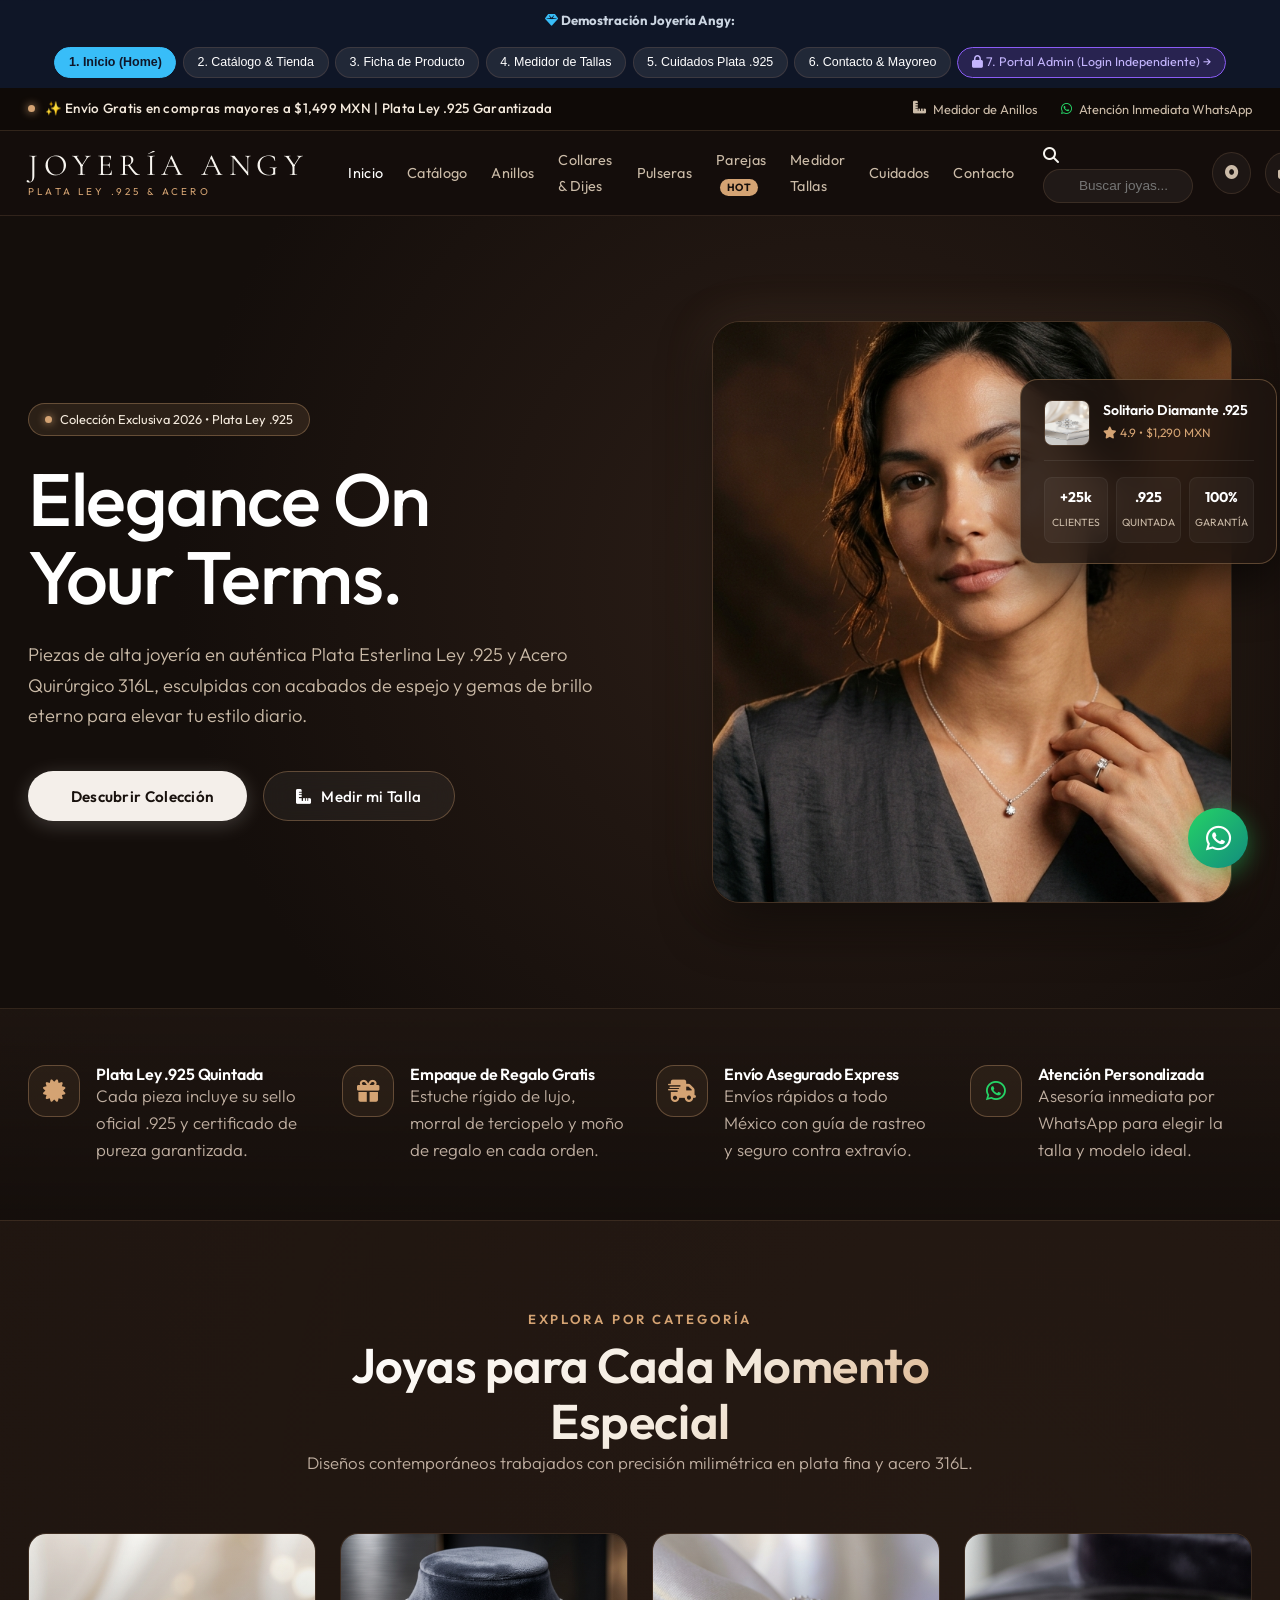
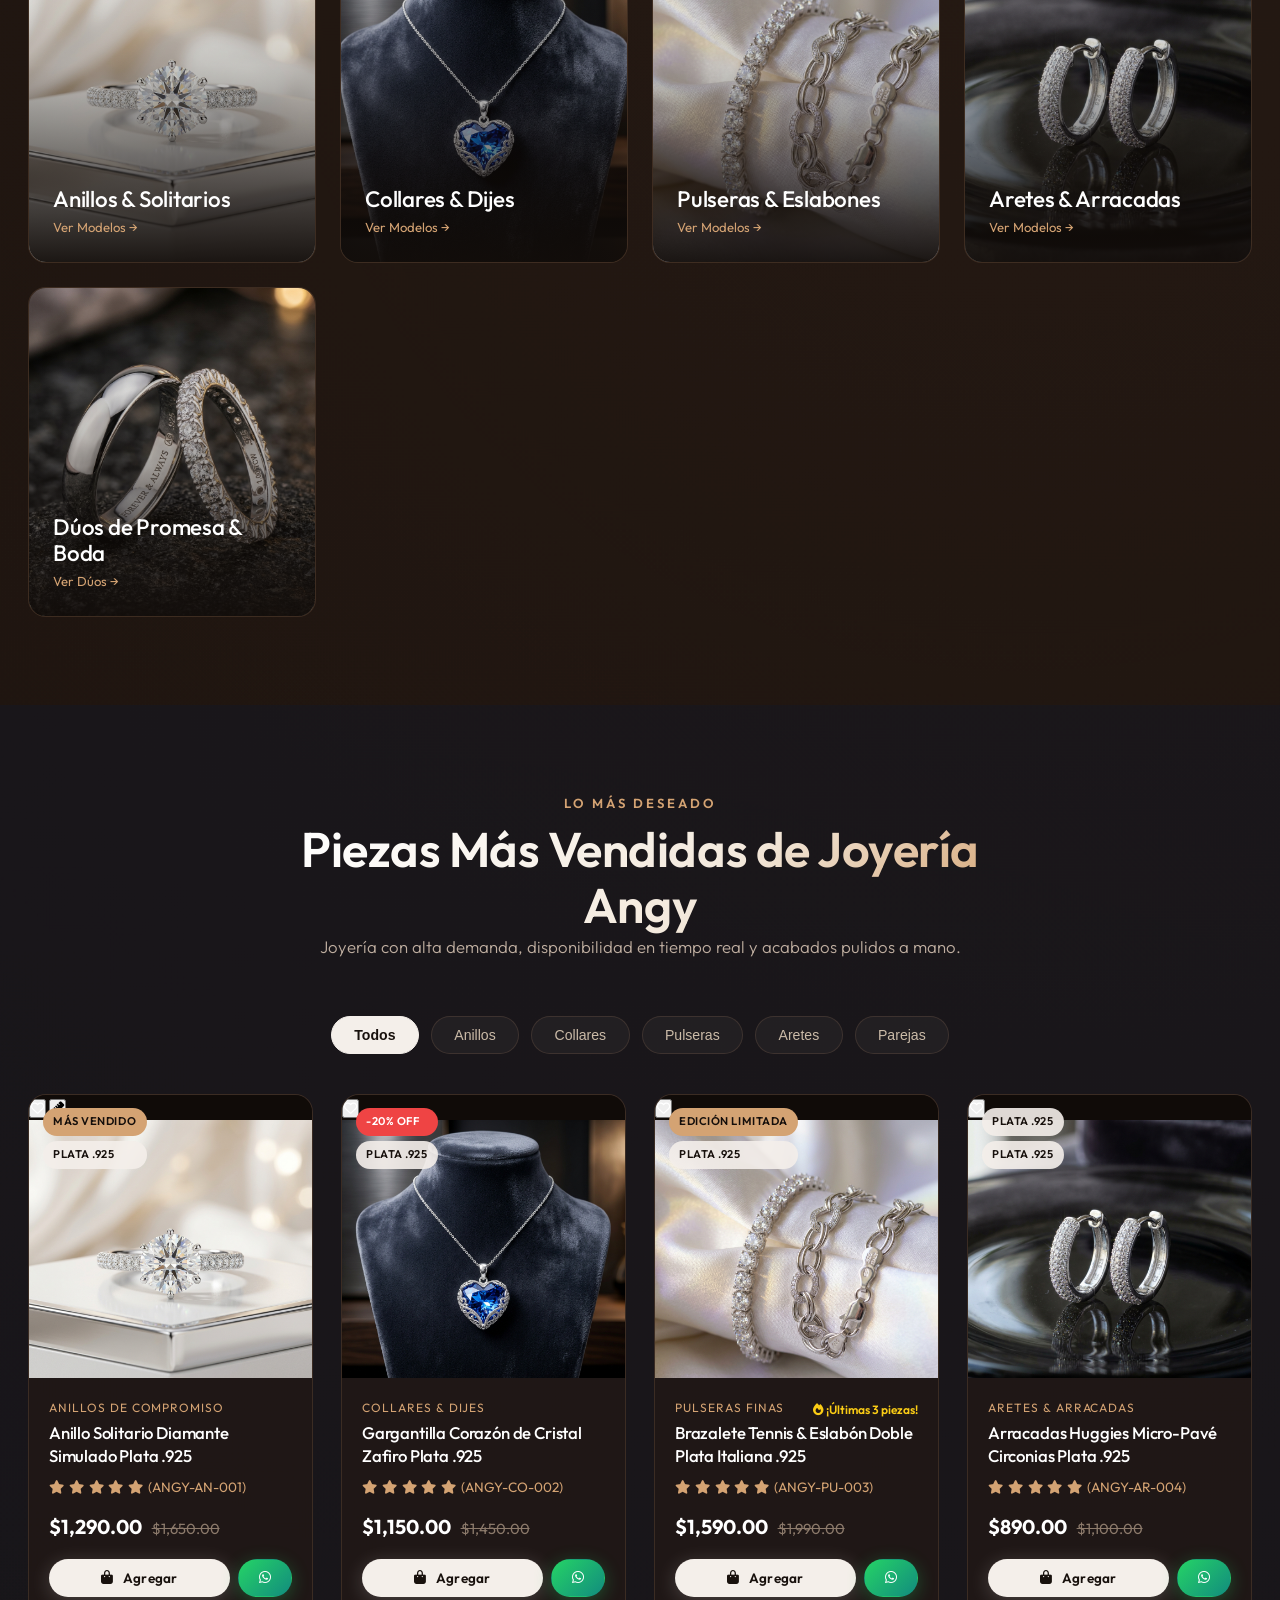
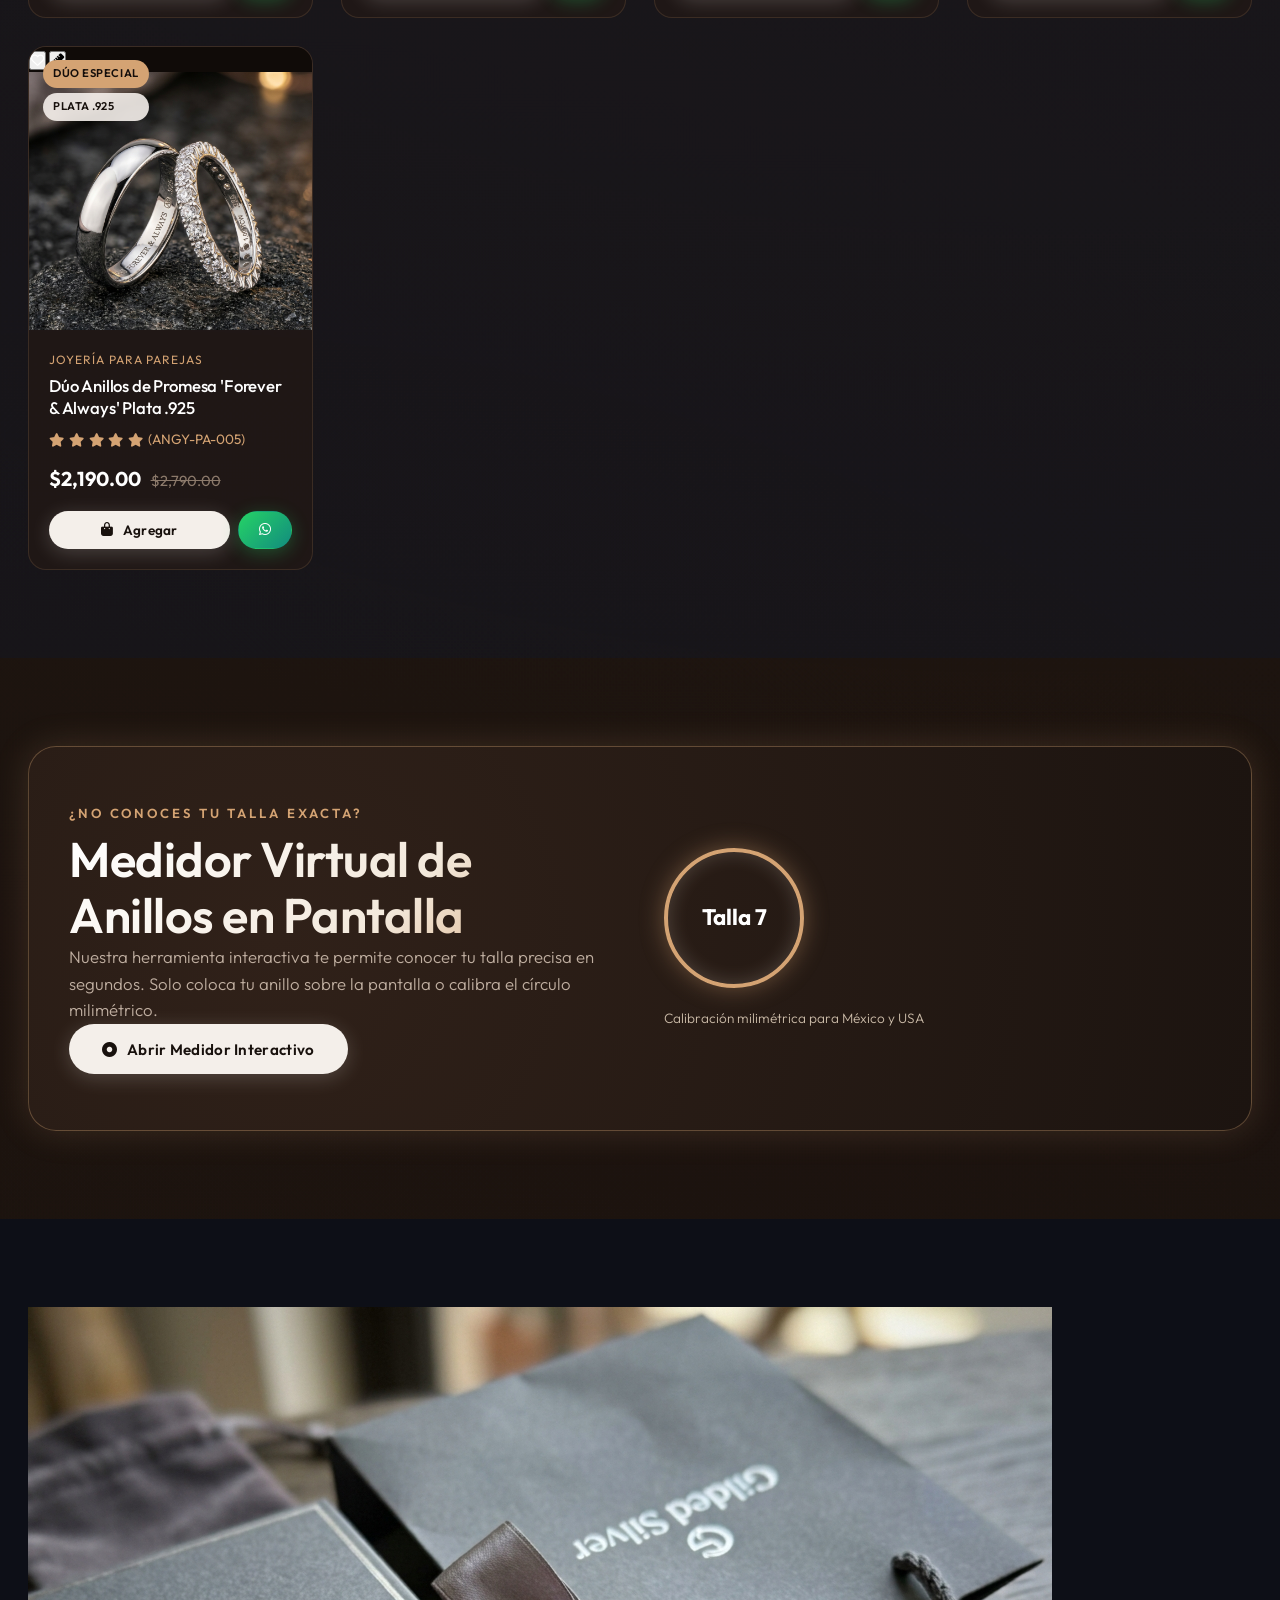
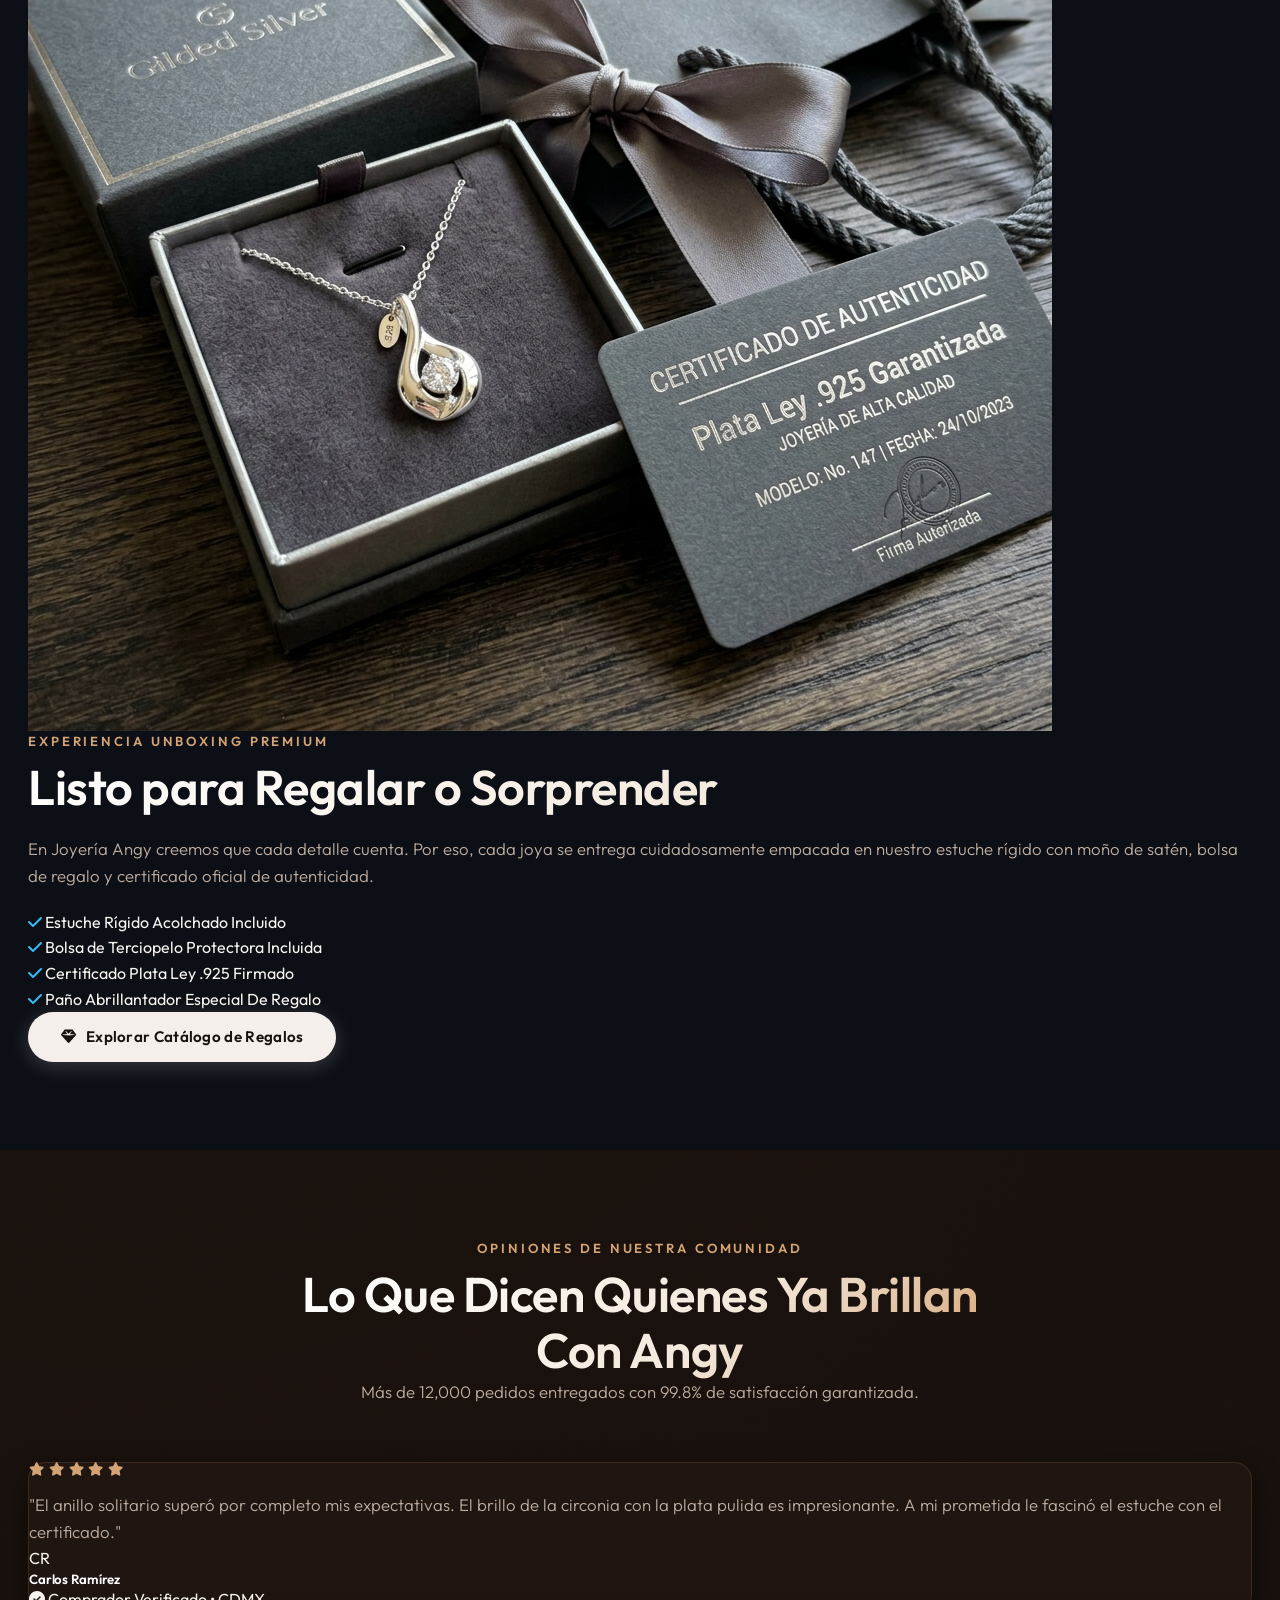
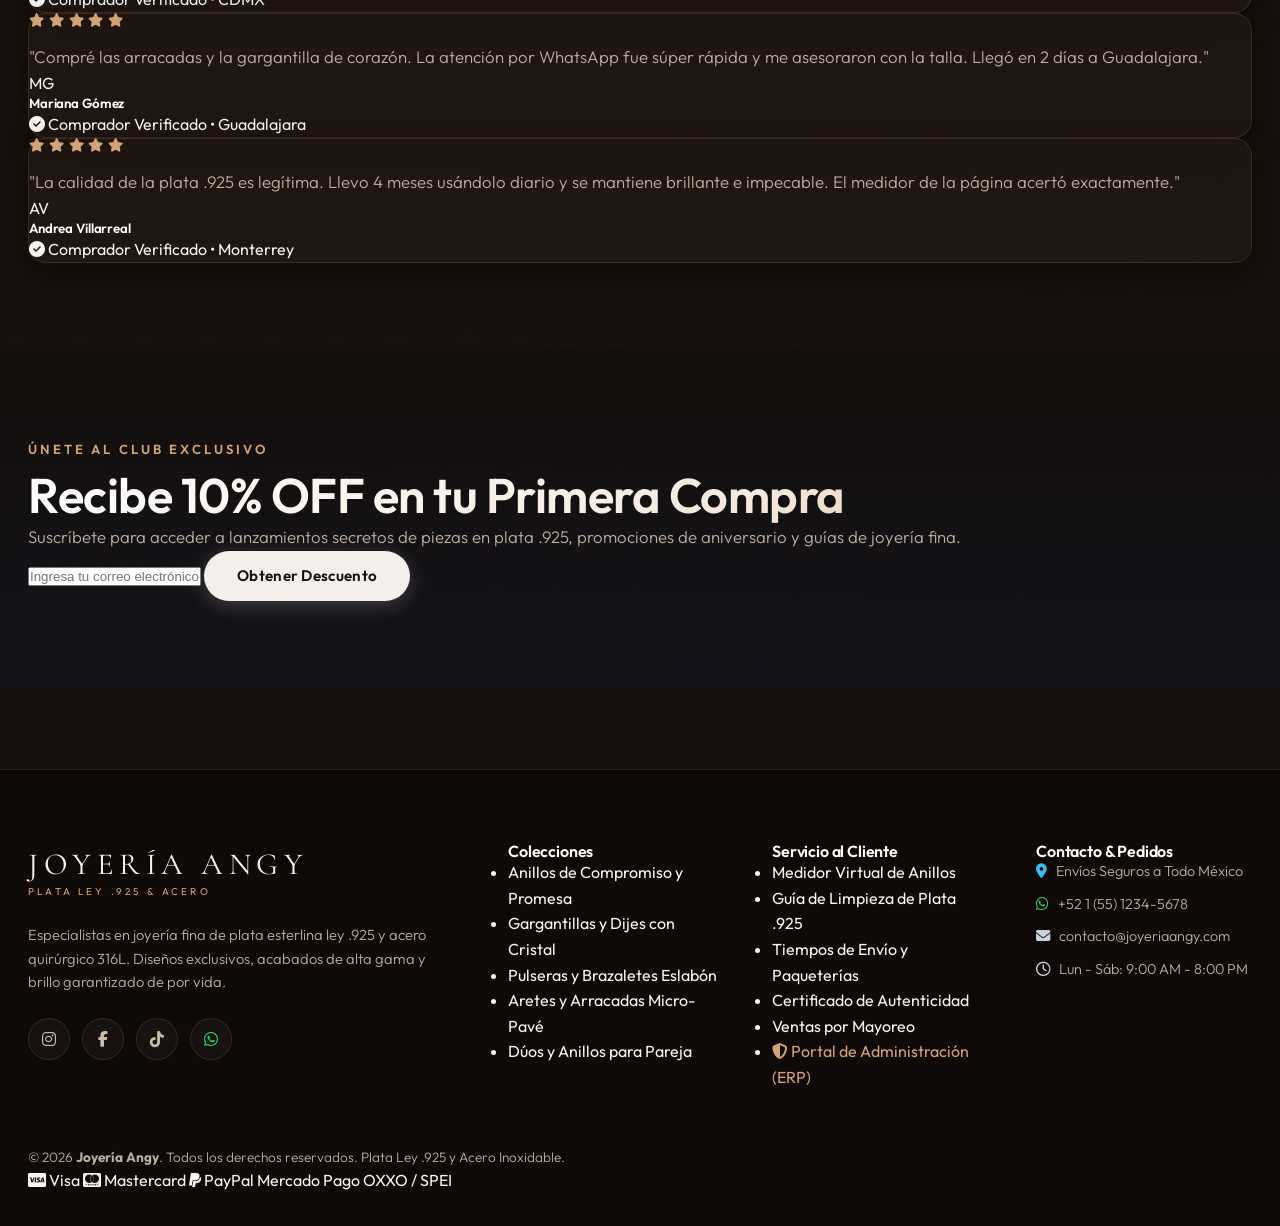
==== commit cec35fc3: "feat: portal de administracion e inventario independiente con pantalla de login seguro y credenciale" ====
--- a/preview/index.html
+++ b/preview/index.html
@@ -92,9 +92,9 @@
         <button class="view-pill-btn" onclick="switchView('tallas')">4. Medidor de Tallas</button>
         <button class="view-pill-btn" onclick="switchView('cuidados')">5. Cuidados Plata .925</button>
         <button class="view-pill-btn" onclick="switchView('contacto')">6. Contacto & Mayoreo</button>
-        <button class="view-pill-btn view-pill-admin" onclick="switchView('admin')">
-            <i class="fa-solid fa-boxes-stacked"></i> 7. Admin & Inventario
-        </button>
+        <a href="admin.html" class="view-pill-btn view-pill-admin" title="Abrir Portal de Administración con Login">
+            <i class="fa-solid fa-lock"></i> 7. Portal Admin (Login Independiente) &rarr;
+        </a>
     </div>
 </div>
 
@@ -129,7 +129,7 @@
                 <span class="brand-subtitle">Plata Ley .925 & Acero</span>
             </div>
 
-            <!-- Menú Principal -->
+            <!-- Menú Principal para Clientes -->
             <nav class="main-navigation" aria-label="Menú Principal">
                 <ul class="main-nav">
                     <li><a href="javascript:void(0)" onclick="switchView('inicio')" class="nav-link active" id="nav-inicio">Inicio</a></li>
@@ -141,7 +141,6 @@
                     <li><a href="javascript:void(0)" onclick="switchView('tallas')" class="nav-link" id="nav-tallas">Medidor Tallas</a></li>
                     <li><a href="javascript:void(0)" onclick="switchView('cuidados')" class="nav-link" id="nav-cuidados">Cuidados</a></li>
                     <li><a href="javascript:void(0)" onclick="switchView('contacto')" class="nav-link" id="nav-contacto">Contacto</a></li>
-                    <li><a href="javascript:void(0)" onclick="switchView('admin')" class="nav-link" id="nav-admin" style="color: #a78bfa;"><i class="fa-solid fa-lock" style="font-size:0.75rem;"></i> Inventario <span class="nav-badge-admin">Admin</span></a></li>
                 </ul>
             </nav>
 
@@ -154,10 +153,6 @@
 
                 <button class="icon-action-btn open-ring-sizer-btn" title="Medidor de Tallas de Anillos">
                     <i class="fa-solid fa-circle-dot"></i>
-                </button>
-
-                <button class="icon-action-btn" onclick="switchView('admin')" title="Panel de Administración e Inventario" style="color: #c4b5fd;">
-                    <i class="fa-solid fa-sliders"></i>
                 </button>
 
                 <button class="icon-action-btn cart-toggle-btn" title="Ver Carrito de Joyería">
@@ -1153,7 +1148,7 @@
                     <li><a href="javascript:void(0)" onclick="switchView('contacto')" class="footer-link">Tiempos de Envío y Paqueterías</a></li>
                     <li><a href="javascript:void(0)" onclick="switchView('cuidados')" class="footer-link">Certificado de Autenticidad</a></li>
                     <li><a href="javascript:void(0)" onclick="switchView('contacto')" class="footer-link">Ventas por Mayoreo</a></li>
-                    <li><a href="javascript:void(0)" onclick="switchView('admin')" class="footer-link" style="color:#a78bfa;"><i class="fa-solid fa-lock"></i> Panel Administrador</a></li>
+                    <li><a href="admin.html" class="footer-link" style="color:var(--color-gold-bronze);"><i class="fa-solid fa-shield-halved"></i> Portal de Administración (ERP)</a></li>
                 </ul>
             </div>
 
--- a/preview/assets/css/styles.css
+++ b/preview/assets/css/styles.css
@@ -220,22 +220,37 @@
    TOP BAR & HEADER
 ------------------------------------------------------------- */
 .top-bar {
-  background: rgba(18, 13, 10, 0.95);
-  border-bottom: 1px solid rgba(212, 163, 115, 0.1);
+  background: #0f0a07;
+  border-bottom: 1px solid rgba(212, 163, 115, 0.18);
   font-size: 0.82rem;
-  padding: 0.45rem 0;
+  padding: 0.65rem 0;
   color: var(--color-silver-mid);
+  position: relative;
+  z-index: 101;
+  width: 100%;
 }
 
 .top-bar .container {
   display: flex;
   justify-content: space-between;
   align-items: center;
+  gap: 1.5rem;
+  flex-wrap: wrap;
+}
+
+.top-bar-announcement {
+  display: flex;
+  align-items: center;
+  gap: 0.6rem;
+  font-weight: 500;
+  color: #f3e9dc;
+  font-size: 0.84rem;
+  letter-spacing: 0.02em;
 }
 
 .top-bar-links {
   display: flex;
-  gap: 1.25rem;
+  gap: 1.5rem;
   align-items: center;
 }
 
@@ -243,8 +258,9 @@
   color: var(--color-silver-mid);
   display: inline-flex;
   align-items: center;
-  gap: 0.4rem;
+  gap: 0.45rem;
   font-size: 0.8rem;
+  transition: var(--transition-fast);
 }
 
 .top-bar-link:hover {
@@ -259,6 +275,7 @@
   border-radius: 50%;
   box-shadow: 0 0 8px var(--color-gold-bronze);
   animation: pulseGlow 2s infinite;
+  flex-shrink: 0;
 }
 
 @keyframes pulseGlow {
@@ -270,57 +287,75 @@
   position: sticky;
   top: 0;
   z-index: 100;
-  background: rgba(20, 14, 11, 0.85);
+  background: rgba(20, 14, 11, 0.92);
   backdrop-filter: blur(24px);
   -webkit-backdrop-filter: blur(24px);
   border-bottom: 1px solid var(--border-glass);
   transition: var(--transition-normal);
+  width: 100%;
 }
 
 .site-header.scrolled {
-  background: rgba(18, 13, 10, 0.98);
+  background: rgba(16, 11, 8, 0.98);
   border-bottom-color: var(--border-gold);
-  box-shadow: var(--shadow-md);
+  box-shadow: 0 6px 25px rgba(0, 0, 0, 0.5);
 }
 
 .nav-wrapper {
   display: flex;
   align-items: center;
   justify-content: space-between;
-  height: 80px;
-  gap: 1.5rem;
-}
-
-/* Brand Logo (Estilo VERAE) */
+  min-height: 84px;
+  padding: 0.5rem 0;
+  gap: 1.75rem;
+}
+
+/* Brand Logo (Estilo VERAE - Sin Colisión) */
+.site-brand {
+  display: flex;
+  flex-direction: column;
+  justify-content: center;
+  flex-shrink: 0;
+  padding: 0.35rem 0;
+  margin-right: 0.75rem;
+}
+
 .site-brand a {
-  display: flex;
-  flex-direction: column;
+  display: inline-block;
+  text-decoration: none;
 }
 
 .brand-name {
   font-family: var(--font-serif);
-  font-size: 2.1rem;
+  font-size: clamp(1.6rem, 2.4vw, 2.15rem);
   font-weight: 400;
   letter-spacing: 0.18em;
   color: #f8f5f0;
   text-transform: uppercase;
-  line-height: 1;
+  line-height: 1.15;
+  margin: 0;
+  display: block;
+  white-space: nowrap;
 }
 
 .brand-subtitle {
   font-family: var(--font-sans);
   font-size: 0.62rem;
-  letter-spacing: 0.35em;
+  letter-spacing: 0.32em;
   text-transform: uppercase;
   color: var(--color-gold-bronze);
   margin-top: 3px;
+  display: block;
+  line-height: 1.2;
 }
 
 .main-nav {
   display: flex;
   align-items: center;
-  gap: 1.75rem;
+  gap: 1.5rem;
   list-style: none;
+  margin: 0;
+  padding: 0;
 }
 
 .nav-link {
@@ -1197,3 +1232,197 @@
   from { transform: translateY(20px); opacity: 0; }
   to { transform: translateY(0); opacity: 1; }
 }
+
+/* -------------------------------------------------------------
+   RESPONSIVE HEADER & TOP-BAR RULES (SIN COLISIONES)
+------------------------------------------------------------- */
+@media (max-width: 992px) {
+  .top-bar .container {
+    justify-content: center;
+    text-align: center;
+    gap: 0.5rem;
+    padding-top: 0.4rem;
+    padding-bottom: 0.4rem;
+  }
+  
+  .top-bar-announcement {
+    justify-content: center;
+    font-size: 0.78rem;
+  }
+  
+  .top-bar-links {
+    justify-content: center;
+    gap: 1rem;
+    font-size: 0.75rem;
+  }
+
+  .nav-wrapper {
+    min-height: 72px;
+    gap: 1rem;
+  }
+
+  .main-nav {
+    display: none; /* Mobile menu drawer or toggle */
+  }
+
+  .brand-name {
+    font-size: 1.65rem;
+  }
+}
+
+@media (max-width: 576px) {
+  .top-bar-announcement {
+    font-size: 0.74rem;
+    line-height: 1.35;
+  }
+  
+  .top-bar-links {
+    display: none; /* En pantallas muy pequeñas simplificamos para máxima legibilidad */
+  }
+
+  .brand-name {
+    font-size: 1.45rem;
+    letter-spacing: 0.12em;
+  }
+
+  .brand-subtitle {
+    font-size: 0.55rem;
+    letter-spacing: 0.22em;
+  }
+}
+
+/* -------------------------------------------------------------
+   PANTALLA DE LOGIN & PORTAL DE ADMINISTRACIÓN INDEPENDIENTE
+------------------------------------------------------------- */
+.login-screen-wrapper {
+  min-height: 100vh;
+  display: flex;
+  align-items: center;
+  justify-content: center;
+  padding: 2rem 1.5rem;
+  background: radial-gradient(circle at 50% 35%, #2c1e17 0%, #120d0a 80%);
+}
+
+.login-card {
+  background: rgba(30, 21, 16, 0.85);
+  backdrop-filter: blur(24px);
+  -webkit-backdrop-filter: blur(24px);
+  border: 1px solid var(--border-gold);
+  border-radius: var(--radius-lg);
+  padding: 3rem 2.5rem;
+  width: 100%;
+  max-width: 460px;
+  box-shadow: var(--shadow-lg), 0 0 50px rgba(212, 163, 115, 0.15);
+  text-align: center;
+  position: relative;
+}
+
+.login-brand {
+  margin-bottom: 2rem;
+}
+
+.login-brand h2 {
+  font-family: var(--font-serif);
+  font-size: 2.2rem;
+  letter-spacing: 0.18em;
+  color: #f8f5f0;
+  text-transform: uppercase;
+  margin-bottom: 0.3rem;
+}
+
+.login-brand p {
+  font-size: 0.72rem;
+  letter-spacing: 0.3em;
+  text-transform: uppercase;
+  color: var(--color-gold-bronze);
+  font-weight: 600;
+}
+
+.login-form {
+  display: flex;
+  flex-direction: column;
+  gap: 1.25rem;
+  text-align: left;
+}
+
+.login-field label {
+  display: block;
+  font-size: 0.82rem;
+  color: var(--color-silver-mid);
+  margin-bottom: 0.4rem;
+  font-weight: 500;
+}
+
+.login-input {
+  width: 100%;
+  background: rgba(18, 13, 10, 0.9);
+  border: 1px solid var(--border-glass);
+  border-radius: var(--radius-full);
+  padding: 0.85rem 1.25rem;
+  color: #ffffff;
+  font-size: 0.92rem;
+  outline: none;
+  transition: var(--transition-normal);
+}
+
+.login-input:focus {
+  border-color: var(--color-gold-bronze);
+  box-shadow: 0 0 15px rgba(212, 163, 115, 0.25);
+  background: #140e0b;
+}
+
+.login-error-msg {
+  background: rgba(239, 68, 68, 0.15);
+  border: 1px solid #ef4444;
+  color: #fca5a5;
+  padding: 0.65rem 1rem;
+  border-radius: var(--radius-sm);
+  font-size: 0.82rem;
+  display: none;
+  text-align: center;
+  animation: shake 0.3s ease;
+}
+
+@keyframes shake {
+  0%, 100% { transform: translateX(0); }
+  25% { transform: translateX(-6px); }
+  75% { transform: translateX(6px); }
+}
+
+.admin-portal-header {
+  background: #0f0a08;
+  border-bottom: 1px solid var(--border-gold);
+  padding: 0.9rem 0;
+  position: sticky;
+  top: 0;
+  z-index: 100;
+}
+
+.admin-portal-header .container {
+  display: flex;
+  justify-content: space-between;
+  align-items: center;
+  gap: 1.5rem;
+  flex-wrap: wrap;
+}
+
+.admin-user-profile {
+  display: flex;
+  align-items: center;
+  gap: 0.75rem;
+}
+
+.admin-avatar {
+  width: 38px;
+  height: 38px;
+  border-radius: 50%;
+  background: linear-gradient(135deg, var(--color-gold-bronze), #b07d50);
+  color: #140e0b;
+  font-weight: 700;
+  font-size: 0.85rem;
+  display: flex;
+  align-items: center;
+  justify-content: center;
+}
+
+
